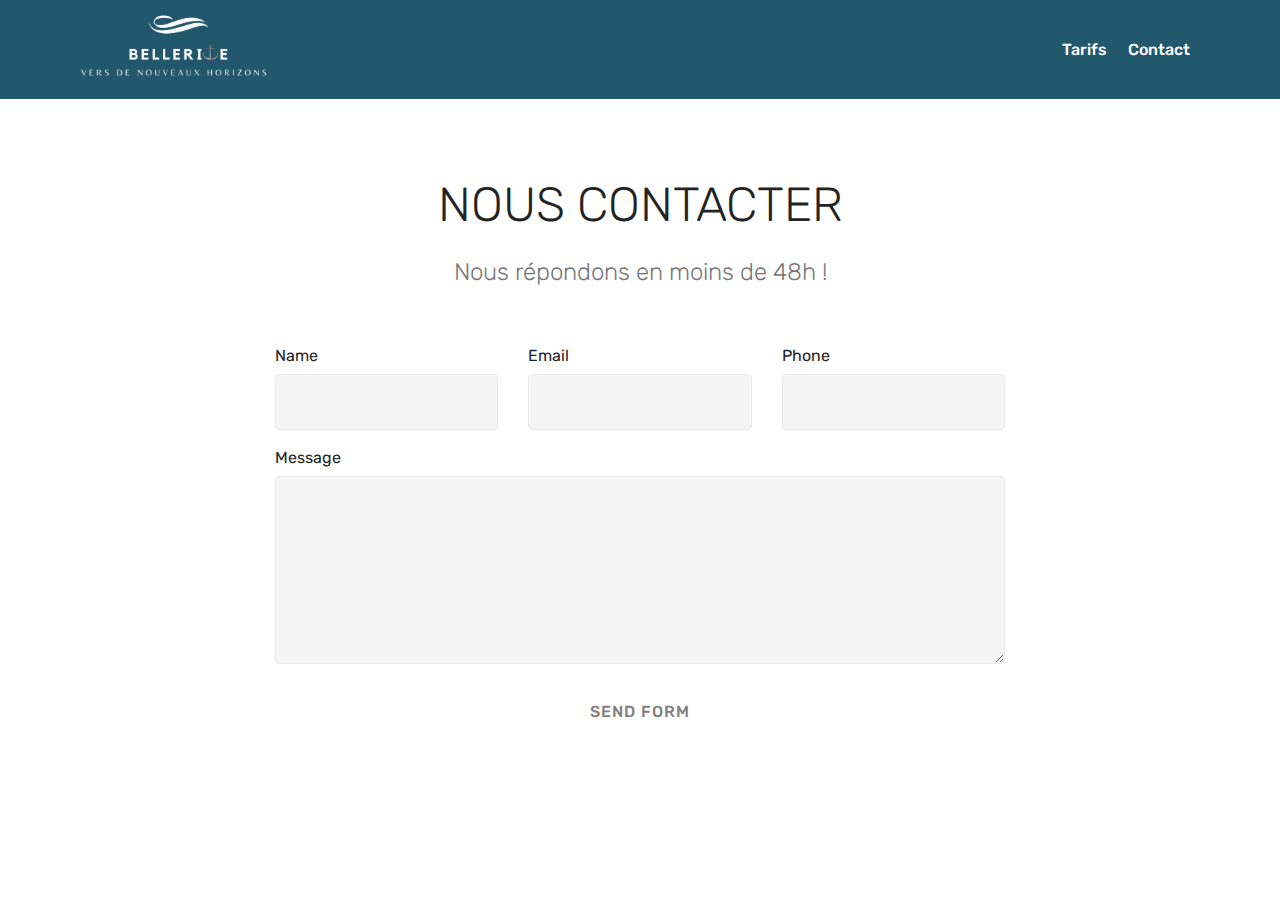
==== page1.html @ 58b7d64d "maj" ====
<!DOCTYPE html>
<html  >
<head>
  <!-- Site made with Mobirise Website Builder v4.12.3, https://mobirise.com -->
  <meta charset="UTF-8">
  <meta http-equiv="X-UA-Compatible" content="IE=edge">
  <meta name="generator" content="Mobirise v4.12.3, mobirise.com">
  <meta name="viewport" content="width=device-width, initial-scale=1, minimum-scale=1">
  <link rel="shortcut icon" href="assets/images/119688254-312705123162797-5008876131697898285-n-1.png" type="image/x-icon">
  <meta name="description" content="Website Creator Description">
  
  
  <title>Contact</title>
  <link rel="stylesheet" href="assets/web/assets/mobirise-icons/mobirise-icons.css">
  <link rel="stylesheet" href="assets/bootstrap/css/bootstrap.min.css">
  <link rel="stylesheet" href="assets/bootstrap/css/bootstrap-grid.min.css">
  <link rel="stylesheet" href="assets/bootstrap/css/bootstrap-reboot.min.css">
  <link rel="stylesheet" href="assets/tether/tether.min.css">
  <link rel="stylesheet" href="assets/dropdown/css/style.css">
  <link rel="stylesheet" href="assets/theme/css/style.css">
  <link rel="preload" as="style" href="assets/mobirise/css/mbr-additional.css"><link rel="stylesheet" href="assets/mobirise/css/mbr-additional.css" type="text/css">
  
  
  
</head>
<body>
  <section class="menu cid-saKsoUv5Rc" once="menu" id="menu2-d">

    

    <nav class="navbar navbar-expand beta-menu navbar-dropdown align-items-center navbar-fixed-top navbar-toggleable-sm">
        <button class="navbar-toggler navbar-toggler-right" type="button" data-toggle="collapse" data-target="#navbarSupportedContent" aria-controls="navbarSupportedContent" aria-expanded="false" aria-label="Toggle navigation">
            <div class="hamburger">
                <span></span>
                <span></span>
                <span></span>
                <span></span>
            </div>
        </button>
        <div class="menu-logo">
            <div class="navbar-brand">
                <span class="navbar-logo">
                    
                        <img src="assets/images/119476250-361736534847524-4110761935681033662-n-1.jpeg" alt="Mobirise" title="" style="height: 5.2rem;">
                    
                </span>
                
            </div>
        </div>
        <div class="collapse navbar-collapse" id="navbarSupportedContent">
            <ul class="navbar-nav nav-dropdown nav-right" data-app-modern-menu="true"><li class="nav-item">
                    <a class="nav-link link text-white display-4" href="page2.html">
                        Tarifs</a>
                </li>
                <li class="nav-item">
                    <a class="nav-link link text-white display-4" href="page1.html">
                        Contact</a>
                </li></ul>
            
        </div>
    </nav>
</section>

<section class="engine"><a href="https://mobirise.info/a">online website builder</a></section><section once="footers" class="cid-saKtkAYFsS" id="footer6-e">

    

    

    <div class="container">
        <div class="media-container-row align-center mbr-white">
            <div class="col-12">
                <p class="mbr-text mb-0 mbr-fonts-style display-7">
                    © BELLERIVE 2020 - Tous droits réservés</p>
            </div>
        </div>
    </div>
</section>

<section class="mbr-section form1 cid-saLd9cLcGW" id="form1-g">

    

    
    <div class="container">
        <div class="row justify-content-center">
            <div class="title col-12 col-lg-8">
                <h2 class="mbr-section-title align-center pb-3 mbr-fonts-style display-2">
                    NOUS CONTACTER</h2>
                <h3 class="mbr-section-subtitle align-center mbr-light pb-3 mbr-fonts-style display-5">
                    Nous répondons en moins de 48h !</h3>
            </div>
        </div>
    </div>
    <div class="container">
        <div class="row justify-content-center">
            <div class="media-container-column col-lg-8" data-form-type="formoid">
                <!---Formbuilder Form--->
                <form action="https://mobirise.com/" method="POST" class="mbr-form form-with-styler" data-form-title="Mobirise Form"><input type="hidden" name="email" data-form-email="true" value="GTeQIZMA0cCTI6bxEu+cypzeQEmO4mVxAz+twDHykzb/63Z7n6R/lGolYhpV1SAK6yBxxpNjFTdR3Kt7WwxG8lwqjgSG635TkwWNM4wZ+9lfQ8tYLsEBe/oiQ/cCYFFO">
                    <div class="row">
                        <div hidden="hidden" data-form-alert="" class="alert alert-success col-12">Thanks for filling out the form!</div>
                        <div hidden="hidden" data-form-alert-danger="" class="alert alert-danger col-12">
                        </div>
                    </div>
                    <div class="dragArea row">
                        <div class="col-md-4  form-group" data-for="name">
                            <label for="name-form1-g" class="form-control-label mbr-fonts-style display-7">Name</label>
                            <input type="text" name="name" data-form-field="Name" required="required" class="form-control display-7" id="name-form1-g">
                        </div>
                        <div class="col-md-4  form-group" data-for="email">
                            <label for="email-form1-g" class="form-control-label mbr-fonts-style display-7">Email</label>
                            <input type="email" name="email" data-form-field="Email" required="required" class="form-control display-7" id="email-form1-g">
                        </div>
                        <div data-for="phone" class="col-md-4  form-group">
                            <label for="phone-form1-g" class="form-control-label mbr-fonts-style display-7">Phone</label>
                            <input type="tel" name="phone" data-form-field="Phone" class="form-control display-7" id="phone-form1-g">
                        </div>
                        <div data-for="message" class="col-md-12 form-group">
                            <label for="message-form1-g" class="form-control-label mbr-fonts-style display-7">Message</label>
                            <textarea name="message" data-form-field="Message" class="form-control display-7" id="message-form1-g"></textarea>
                        </div>
                        <div class="col-md-12 input-group-btn align-center">
                            <button type="submit" class="btn btn-primary btn-form display-4">SEND FORM</button>
                        </div>
                    </div>
                </form><!---Formbuilder Form--->
            </div>
        </div>
    </div>
</section>


  <script src="assets/web/assets/jquery/jquery.min.js"></script>
  <script src="assets/popper/popper.min.js"></script>
  <script src="assets/bootstrap/js/bootstrap.min.js"></script>
  <script src="assets/tether/tether.min.js"></script>
  <script src="assets/smoothscroll/smooth-scroll.js"></script>
  <script src="assets/dropdown/js/nav-dropdown.js"></script>
  <script src="assets/dropdown/js/navbar-dropdown.js"></script>
  <script src="assets/touchswipe/jquery.touch-swipe.min.js"></script>
  <script src="assets/theme/js/script.js"></script>
  <script src="assets/formoid/formoid.min.js"></script>
  
  
</body>
</html>
---- assets/web/assets/mobirise-icons/mobirise-icons.css ----
@font-face {
  font-family: 'MobiriseIcons';
  src:  url('mobirise-icons.eot?spat4u');
  src:  url('mobirise-icons.eot?spat4u#iefix') format('embedded-opentype'),
    url('mobirise-icons.ttf?spat4u') format('truetype'),
    url('mobirise-icons.woff?spat4u') format('woff'),
    url('mobirise-icons.svg?spat4u#MobiriseIcons') format('svg');
  font-weight: normal;
  font-style: normal;
  font-display: swap;
}

[class^="mbri-"], [class*=" mbri-"] {
  /* use !important to prevent issues with browser extensions that change fonts */
  font-family: MobiriseIcons !important;
  speak: none;
  font-style: normal;
  font-weight: normal;
  font-variant: normal;
  text-transform: none;
  line-height: 1;

  /* Better Font Rendering =========== */
  -webkit-font-smoothing: antialiased;
  -moz-osx-font-smoothing: grayscale;
}

.mbri-add-submenu:before {
  content: "\e900";
}
.mbri-alert:before {
  content: "\e901";
}
.mbri-align-center:before {
  content: "\e902";
}
.mbri-align-justify:before {
  content: "\e903";
}
.mbri-align-left:before {
  content: "\e904";
}
.mbri-align-right:before {
  content: "\e905";
}
.mbri-android:before {
  content: "\e906";
}
.mbri-apple:before {
  content: "\e907";
}
.mbri-arrow-down:before {
  content: "\e908";
}
.mbri-arrow-next:before {
  content: "\e909";
}
.mbri-arrow-prev:before {
  content: "\e90a";
}
.mbri-arrow-up:before {
  content: "\e90b";
}
.mbri-bold:before {
  content: "\e90c";
}
.mbri-bookmark:before {
  content: "\e90d";
}
.mbri-bootstrap:before {
  content: "\e90e";
}
.mbri-briefcase:before {
  content: "\e90f";
}
.mbri-browse:before {
  content: "\e910";
}
.mbri-bulleted-list:before {
  content: "\e911";
}
.mbri-calendar:before {
  content: "\e912";
}
.mbri-camera:before {
  content: "\e913";
}
.mbri-cart-add:before {
  content: "\e914";
}
.mbri-cart-full:before {
  content: "\e915";
}
.mbri-cash:before {
  content: "\e916";
}
.mbri-change-style:before {
  content: "\e917";
}
.mbri-chat:before {
  content: "\e918";
}
.mbri-clock:before {
  content: "\e919";
}
.mbri-close:before {
  content: "\e91a";
}
.mbri-cloud:before {
  content: "\e91b";
}
.mbri-code:before {
  content: "\e91c";
}
.mbri-contact-form:before {
  content: "\e91d";
}
.mbri-credit-card:before {
  content: "\e91e";
}
.mbri-cursor-click:before {
  content: "\e91f";
}
.mbri-cust-feedback:before {
  content: "\e920";
}
.mbri-database:before {
  content: "\e921";
}
.mbri-delivery:before {
  content: "\e922";
}
.mbri-desktop:before {
  content: "\e923";
}
.mbri-devices:before {
  content: "\e924";
}
.mbri-down:before {
  content: "\e925";
}
.mbri-download:before {
  content: "\e989";
}
.mbri-drag-n-drop:before {
  content: "\e927";
}
.mbri-drag-n-drop2:before {
  content: "\e928";
}
.mbri-edit:before {
  content: "\e929";
}
.mbri-edit2:before {
  content: "\e92a";
}
.mbri-error:before {
  content: "\e92b";
}
.mbri-extension:before {
  content: "\e92c";
}
.mbri-features:before {
  content: "\e92d";
}
.mbri-file:before {
  content: "\e92e";
}
.mbri-flag:before {
  content: "\e92f";
}
.mbri-folder:before {
  content: "\e930";
}
.mbri-gift:before {
  content: "\e931";
}
.mbri-github:before {
  content: "\e932";
}
.mbri-globe:before {
  content: "\e933";
}
.mbri-globe-2:before {
  content: "\e934";
}
.mbri-growing-chart:before {
  content: "\e935";
}
.mbri-hearth:before {
  content: "\e936";
}
.mbri-help:before {
  content: "\e937";
}
.mbri-home:before {
  content: "\e938";
}
.mbri-hot-cup:before {
  content: "\e939";
}
.mbri-idea:before {
  content: "\e93a";
}
.mbri-image-gallery:before {
  content: "\e93b";
}
.mbri-image-slider:before {
  content: "\e93c";
}
.mbri-info:before {
  content: "\e93d";
}
.mbri-italic:before {
  content: "\e93e";
}
.mbri-key:before {
  content: "\e93f";
}
.mbri-laptop:before {
  content: "\e940";
}
.mbri-layers:before {
  content: "\e941";
}
.mbri-left-right:before {
  content: "\e942";
}
.mbri-left:before {
  content: "\e943";
}
.mbri-letter:before {
  content: "\e944";
}
.mbri-like:before {
  content: "\e945";
}
.mbri-link:before {
  content: "\e946";
}
.mbri-lock:before {
  content: "\e947";
}
.mbri-login:before {
  content: "\e948";
}
.mbri-logout:before {
  content: "\e949";
}
.mbri-magic-stick:before {
  content: "\e94a";
}
.mbri-map-pin:before {
  content: "\e94b";
}
.mbri-menu:before {
  content: "\e94c";
}
.mbri-mobile:before {
  content: "\e94d";
}
.mbri-mobile2:before {
  content: "\e94e";
}
.mbri-mobirise:before {
  content: "\e94f";
}
.mbri-more-horizontal:before {
  content: "\e950";
}
.mbri-more-vertical:before {
  content: "\e951";
}
.mbri-music:before {
  content: "\e952";
}
.mbri-new-file:before {
  content: "\e953";
}
.mbri-numbered-list:before {
  content: "\e954";
}
.mbri-opened-folder:before {
  content: "\e955";
}
.mbri-pages:before {
  content: "\e956";
}
.mbri-paper-plane:before {
  content: "\e957";
}
.mbri-paperclip:before {
  content: "\e958";
}
.mbri-photo:before {
  content: "\e959";
}
.mbri-photos:before {
  content: "\e95a";
}
.mbri-pin:before {
  content: "\e95b";
}
.mbri-play:before {
  content: "\e95c";
}
.mbri-plus:before {
  content: "\e95d";
}
.mbri-preview:before {
  content: "\e95e";
}
.mbri-print:before {
  content: "\e95f";
}
.mbri-protect:before {
  content: "\e960";
}
.mbri-question:before {
  content: "\e961";
}
.mbri-quote-left:before {
  content: "\e962";
}
.mbri-quote-right:before {
  content: "\e963";
}
.mbri-refresh:before {
  content: "\e964";
}
.mbri-responsive:before {
  content: "\e965";
}
.mbri-right:before {
  content: "\e966";
}
.mbri-rocket:before {
  content: "\e967";
}
.mbri-sad-face:before {
  content: "\e968";
}
.mbri-sale:before {
  content: "\e969";
}
.mbri-save:before {
  content: "\e96a";
}
.mbri-search:before {
  content: "\e96b";
}
.mbri-setting:before {
  content: "\e96c";
}
.mbri-setting2:before {
  content: "\e96d";
}
.mbri-setting3:before {
  content: "\e96e";
}
.mbri-share:before {
  content: "\e96f";
}
.mbri-shopping-bag:before {
  content: "\e970";
}
.mbri-shopping-basket:before {
  content: "\e971";
}
.mbri-shopping-cart:before {
  content: "\e972";
}
.mbri-sites:before {
  content: "\e973";
}
.mbri-smile-face:before {
  content: "\e974";
}
.mbri-speed:before {
  content: "\e975";
}
.mbri-star:before {
  content: "\e976";
}
.mbri-success:before {
  content: "\e977";
}
.mbri-sun:before {
  content: "\e978";
}
.mbri-sun2:before {
  content: "\e979";
}
.mbri-tablet:before {
  content: "\e97a";
}
.mbri-tablet-vertical:before {
  content: "\e97b";
}
.mbri-target:before {
  content: "\e97c";
}
.mbri-timer:before {
  content: "\e97d";
}
.mbri-to-ftp:before {
  content: "\e97e";
}
.mbri-to-local-drive:before {
  content: "\e97f";
}
.mbri-touch-swipe:before {
  content: "\e980";
}
.mbri-touch:before {
  content: "\e981";
}
.mbri-trash:before {
  content: "\e982";
}
.mbri-underline:before {
  content: "\e983";
}
.mbri-unlink:before {
  content: "\e984";
}
.mbri-unlock:before {
  content: "\e985";
}
.mbri-up-down:before {
  content: "\e986";
}
.mbri-up:before {
  content: "\e987";
}
.mbri-update:before {
  content: "\e988";
}
.mbri-upload:before {
 content: "\e926"; 
}
.mbri-user:before {
  content: "\e98a";
}
.mbri-user2:before {
  content: "\e98b";
}
.mbri-users:before {
  content: "\e98c";
}
.mbri-video:before {
  content: "\e98d";
}
.mbri-video-play:before {
  content: "\e98e";
}
.mbri-watch:before {
  content: "\e98f";
}
.mbri-website-theme:before {
  content: "\e990";
}
.mbri-wifi:before {
  content: "\e991";
}
.mbri-windows:before {
  content: "\e992";
}
.mbri-zoom-out:before {
  content: "\e993";
}
.mbri-redo:before {
  content: "\e994";
}
.mbri-undo:before {
  content: "\e995";
}
---- assets/dropdown/css/style.css ----
.navbar-dropdown {
  left: 0;
  padding: 0;
  position: absolute;
  right: 0;
  top: 0;
  transition: all 0.45s ease;
  z-index: 1030;
  background: #282828; }
  .navbar-dropdown .navbar-logo {
    margin-right: 0.8rem;
    transition: margin 0.3s ease-in-out;
    vertical-align: middle; }
    .navbar-dropdown .navbar-logo img {
      height: 3.125rem;
      transition: all 0.3s ease-in-out; }
    .navbar-dropdown .navbar-logo.mbr-iconfont {
      font-size: 3.125rem;
      line-height: 3.125rem; }
  .navbar-dropdown .navbar-caption {
    font-weight: 700;
    white-space: normal;
    vertical-align: -4px;
    line-height: 3.125rem !important; }
    .navbar-dropdown .navbar-caption, .navbar-dropdown .navbar-caption:hover {
      color: inherit;
      text-decoration: none; }
  .navbar-dropdown .mbr-iconfont + .navbar-caption {
    vertical-align: -1px; }
  .navbar-dropdown.navbar-fixed-top {
    position: fixed; }
  .navbar-dropdown .navbar-brand span {
    vertical-align: -4px; }
  .navbar-dropdown.bg-color.transparent {
    background: none; }
  .navbar-dropdown.navbar-short .navbar-brand {
    padding: 0.625rem 0; }
    .navbar-dropdown.navbar-short .navbar-brand span {
      vertical-align: -1px; }
  .navbar-dropdown.navbar-short .navbar-caption {
    line-height: 2.375rem !important;
    vertical-align: -2px; }
  .navbar-dropdown.navbar-short .navbar-logo {
    margin-right: 0.5rem; }
    .navbar-dropdown.navbar-short .navbar-logo img {
      height: 2.375rem; }
    .navbar-dropdown.navbar-short .navbar-logo.mbr-iconfont {
      font-size: 2.375rem;
      line-height: 2.375rem; }
  .navbar-dropdown.navbar-short .mbr-table-cell {
    height: 3.625rem; }
  .navbar-dropdown .navbar-close {
    left: 0.6875rem;
    position: fixed;
    top: 0.75rem;
    z-index: 1000; }
  .navbar-dropdown .hamburger-icon {
    content: "";
    display: inline-block;
    vertical-align: middle;
    width: 16px;
    -webkit-box-shadow: 0 -6px 0 1px #282828,0 0 0 1px #282828,0 6px 0 1px #282828;
    -moz-box-shadow: 0 -6px 0 1px #282828,0 0 0 1px #282828,0 6px 0 1px #282828;
    box-shadow: 0 -6px 0 1px #282828,0 0 0 1px #282828,0 6px 0 1px #282828; }

.dropdown-menu .dropdown-toggle[data-toggle="dropdown-submenu"]::after {
  border-bottom: 0.35em solid transparent;
  border-left: 0.35em solid;
  border-right: 0;
  border-top: 0.35em solid transparent;
  margin-left: 0.3rem; }

.dropdown-menu .dropdown-item:focus {
  outline: 0; }

.nav-dropdown {
  font-size: 0.75rem;
  font-weight: 500;
  height: auto !important; }
  .nav-dropdown .nav-btn {
    padding-left: 1rem; }
  .nav-dropdown .link {
    margin: .667em 1.667em;
    font-weight: 500;
    padding: 0;
    transition: color .2s ease-in-out; }
    .nav-dropdown .link.dropdown-toggle {
      margin-right: 2.583em; }
      .nav-dropdown .link.dropdown-toggle::after {
        margin-left: .25rem;
        border-top: 0.35em solid;
        border-right: 0.35em solid transparent;
        border-left: 0.35em solid transparent;
        border-bottom: 0; }
      .nav-dropdown .link.dropdown-toggle[aria-expanded="true"] {
        margin: 0;
        padding: 0.667em 3.263em  0.667em 1.667em; }
  .nav-dropdown .link::after,
  .nav-dropdown .dropdown-item::after {
    color: inherit; }
  .nav-dropdown .btn {
    font-size: 0.75rem;
    font-weight: 700;
    letter-spacing: 0;
    margin-bottom: 0;
    padding-left: 1.25rem;
    padding-right: 1.25rem; }
  .nav-dropdown .dropdown-menu {
    border-radius: 0;
    border: 0;
    left: 0;
    margin: 0;
    padding-bottom: 1.25rem;
    padding-top: 1.25rem;
    position: relative; }
  .nav-dropdown .dropdown-submenu {
    margin-left: 0.125rem;
    top: 0; }
  .nav-dropdown .dropdown-item {
    font-weight: 500;
    line-height: 2;
    padding: 0.3846em 4.615em 0.3846em 1.5385em;
    position: relative;
    transition: color .2s ease-in-out, background-color .2s ease-in-out; }
    .nav-dropdown .dropdown-item::after {
      margin-top: -0.3077em;
      position: absolute;
      right: 1.1538em;
      top: 50%; }
    .nav-dropdown .dropdown-item:focus, .nav-dropdown .dropdown-item:hover {
      background: none; }

@media (max-width: 767px) {
  .nav-dropdown.navbar-toggleable-sm {
    bottom: 0;
    display: none;
    left: 0;
    overflow-x: hidden;
    position: fixed;
    top: 0;
    transform: translateX(-100%);
    -ms-transform: translateX(-100%);
    -webkit-transform: translateX(-100%);
    width: 18.75rem;
    z-index: 999; } }
.nav-dropdown.navbar-toggleable-xl {
  bottom: 0;
  display: none;
  left: 0;
  overflow-x: hidden;
  position: fixed;
  top: 0;
  transform: translateX(-100%);
  -ms-transform: translateX(-100%);
  -webkit-transform: translateX(-100%);
  width: 18.75rem;
  z-index: 999; }

.nav-dropdown-sm {
  display: block !important;
  overflow-x: hidden;
  overflow: auto;
  padding-top: 3.875rem; }
  .nav-dropdown-sm::after {
    content: "";
    display: block;
    height: 3rem;
    width: 100%; }
  .nav-dropdown-sm.collapse.in ~ .navbar-close {
    display: block !important; }
  .nav-dropdown-sm.collapsing, .nav-dropdown-sm.collapse.in {
    transform: translateX(0);
    -ms-transform: translateX(0);
    -webkit-transform: translateX(0);
    transition: all 0.25s ease-out;
    -webkit-transition: all 0.25s ease-out;
    background: #282828; }
  .nav-dropdown-sm.collapsing[aria-expanded="false"] {
    transform: translateX(-100%);
    -ms-transform: translateX(-100%);
    -webkit-transform: translateX(-100%); }
  .nav-dropdown-sm .nav-item {
    display: block;
    margin-left: 0 !important;
    padding-left: 0; }
  .nav-dropdown-sm .link,
  .nav-dropdown-sm .dropdown-item {
    border-top: 1px dotted rgba(255, 255, 255, 0.1);
    font-size: 0.8125rem;
    line-height: 1.6;
    margin: 0 !important;
    padding: 0.875rem 2.4rem 0.875rem 1.5625rem !important;
    position: relative;
    white-space: normal; }
    .nav-dropdown-sm .link:focus, .nav-dropdown-sm .link:hover,
    .nav-dropdown-sm .dropdown-item:focus,
    .nav-dropdown-sm .dropdown-item:hover {
      background: rgba(0, 0, 0, 0.2) !important;
      color: #c0a375; }
  .nav-dropdown-sm .nav-btn {
    position: relative;
    padding: 1.5625rem 1.5625rem 0 1.5625rem; }
    .nav-dropdown-sm .nav-btn::before {
      border-top: 1px dotted rgba(255, 255, 255, 0.1);
      content: "";
      left: 0;
      position: absolute;
      top: 0;
      width: 100%; }
    .nav-dropdown-sm .nav-btn + .nav-btn {
      padding-top: 0.625rem; }
      .nav-dropdown-sm .nav-btn + .nav-btn::before {
        display: none; }
  .nav-dropdown-sm .btn {
    padding: 0.625rem 0; }
  .nav-dropdown-sm .dropdown-toggle[data-toggle="dropdown-submenu"]::after {
    margin-left: .25rem;
    border-top: 0.35em solid;
    border-right: 0.35em solid transparent;
    border-left: 0.35em solid transparent;
    border-bottom: 0; }
  .nav-dropdown-sm .dropdown-toggle[data-toggle="dropdown-submenu"][aria-expanded="true"]::after {
    border-top: 0;
    border-right: 0.35em solid transparent;
    border-left: 0.35em solid transparent;
    border-bottom: 0.35em solid; }
  .nav-dropdown-sm .dropdown-menu {
    margin: 0;
    padding: 0;
    position: relative;
    top: 0;
    left: 0;
    width: 100%;
    border: 0;
    float: none;
    border-radius: 0;
    background: none; }
  .nav-dropdown-sm .dropdown-submenu {
    left: 100%;
    margin-left: 0.125rem;
    margin-top: -1.25rem;
    top: 0; }

.navbar-toggleable-sm .nav-dropdown .dropdown-menu {
  position: absolute; }

.navbar-toggleable-sm .nav-dropdown .dropdown-submenu {
  left: 100%;
  margin-left: 0.125rem;
  margin-top: -1.25rem;
  top: 0; }

.navbar-toggleable-sm.opened .nav-dropdown .dropdown-menu {
  position: relative; }

.navbar-toggleable-sm.opened .nav-dropdown .dropdown-submenu {
  left: 0;
  margin-left: 00rem;
  margin-top: 0rem;
  top: 0; }

.is-builder .nav-dropdown.collapsing {
  transition: none !important; }

/*# sourceMappingURL=style.css.map */
---- assets/theme/css/style.css ----
@charset "UTF-8";
/*!
 * Mobirise v4 theme (https://mobirise.com/)
 * Copyright 2017 Mobirise
 */
section {
  background-color: #eeeeee;
}

body {
  font-style: normal;
  line-height: 1.5;
}

section,
.container,
.container-fluid {
  position: relative;
  word-wrap: break-word;
}

a.mbr-iconfont:hover {
  text-decoration: none;
}

.article .lead p,
.article .lead ul,
.article .lead ol,
.article .lead pre,
.article .lead blockquote {
  margin-bottom: 0;
}

ul,
ol,
pre,
blockquote {
  margin-bottom: 2.3125rem;
}

pre {
  background: #f4f4f4;
  padding: 10px 24px;
  white-space: pre-wrap;
}

.inactive {
  -webkit-user-select: none;
  -moz-user-select: none;
  -ms-user-select: none;
  user-select: none;
  pointer-events: none;
  -webkit-user-drag: none;
  user-drag: none;
}

.mbr-section__comments .row {
  justify-content: center;
  -webkit-justify-content: center;
}

a {
  font-style: normal;
  font-weight: 400;
  cursor: pointer;
}
a, a:hover {
  text-decoration: none;
}

figure {
  margin-bottom: 0;
}

body {
  color: #232323;
}

h1,
h2,
h3,
h4,
h5,
h6,
.h1,
.h2,
.h3,
.h4,
.h5,
.h6,
.display-1,
.display-2,
.display-3,
.display-4 {
  line-height: 1;
  word-break: break-word;
  word-wrap: break-word;
}

.mbr-section-title {
  font-style: normal;
  line-height: 1.2;
}

.mbr-section-subtitle {
  line-height: 1.3;
}

.mbr-text {
  font-style: normal;
  line-height: 1.6;
}

b,
strong {
  font-weight: bold;
}

blockquote {
  padding: 10px 0 10px 20px;
  position: relative;
  border-left: 2px solid;
  border-color: #ff3366;
}

input:-webkit-autofill, input:-webkit-autofill:hover, input:-webkit-autofill:focus, input:-webkit-autofill:active {
  transition-delay: 9999s;
  transition-property: background-color, color;
}

textarea[type=hidden] {
  display: none;
}

body {
  position: relative;
}

section {
  background-position: 50% 50%;
  background-repeat: no-repeat;
  background-size: cover;
}
section .mbr-background-video,
section .mbr-background-video-preview {
  position: absolute;
  bottom: 0;
  left: 0;
  right: 0;
  top: 0;
}

.hidden {
  visibility: hidden;
}

.mbr-z-index20 {
  z-index: 20;
}

/*! Base colors */
.mbr-white {
  color: #ffffff;
}

.mbr-black {
  color: #000000;
}

.mbr-bg-white {
  background-color: #ffffff;
}

.mbr-bg-black {
  background-color: #000000;
}

/*! Text-aligns */
.align-left {
  text-align: left;
}

.align-center {
  text-align: center;
}

.align-right {
  text-align: right;
}

@media (max-width: 767px) {
  .align-left,
.align-center,
.align-right,
.mbr-section-btn,
.mbr-section-title {
    text-align: center;
  }
}
/*! Font-weight  */
.mbr-light {
  font-weight: 300;
}

.mbr-regular {
  font-weight: 400;
}

.mbr-semibold {
  font-weight: 500;
}

.mbr-bold {
  font-weight: 700;
}

/*! Media  */
.media-size-item {
  -webkit-flex: 1 1 auto;
  -moz-flex: 1 1 auto;
  -ms-flex: 1 1 auto;
  -o-flex: 1 1 auto;
  flex: 1 1 auto;
}

.media-content {
  -webkit-flex-basis: 100%;
  flex-basis: 100%;
}

.media-container-row {
  display: -ms-flexbox;
  display: -webkit-flex;
  display: flex;
  -webkit-flex-direction: row;
  -ms-flex-direction: row;
  flex-direction: row;
  -webkit-flex-wrap: wrap;
  -ms-flex-wrap: wrap;
  flex-wrap: wrap;
  -webkit-justify-content: center;
  -ms-flex-pack: center;
  justify-content: center;
  -webkit-align-content: center;
  -ms-flex-line-pack: center;
  align-content: center;
  -webkit-align-items: start;
  -ms-flex-align: start;
  align-items: start;
}
.media-container-row .media-size-item {
  width: 400px;
}

.media-container-column {
  display: -ms-flexbox;
  display: -webkit-flex;
  display: flex;
  -webkit-flex-direction: column;
  -ms-flex-direction: column;
  flex-direction: column;
  -webkit-flex-wrap: wrap;
  -ms-flex-wrap: wrap;
  flex-wrap: wrap;
  -webkit-justify-content: center;
  -ms-flex-pack: center;
  justify-content: center;
  -webkit-align-content: center;
  -ms-flex-line-pack: center;
  align-content: center;
  -webkit-align-items: stretch;
  -ms-flex-align: stretch;
  align-items: stretch;
}
.media-container-column > * {
  width: 100%;
}

@media (min-width: 992px) {
  .media-container-row {
    -webkit-flex-wrap: nowrap;
    -ms-flex-wrap: nowrap;
    flex-wrap: nowrap;
  }
}
figure {
  overflow: hidden;
}

figure[mbr-media-size] {
  transition: width 0.1s;
}

.mbr-figure img,
.mbr-figure iframe {
  display: block;
  width: 100%;
}

.card {
  background-color: transparent;
  border: none;
}

.card-box {
  width: 100%;
}

.card-img {
  text-align: center;
  flex-shrink: 0;
  -webkit-flex-shrink: 0;
}

.media {
  max-width: 100%;
  margin: 0 auto;
}

.mbr-figure {
  -ms-flex-item-align: center;
  -ms-grid-row-align: center;
  -webkit-align-self: center;
  align-self: center;
}

.media-container > div {
  max-width: 100%;
}

.mbr-figure img,
.card-img img {
  width: 100%;
}

@media (max-width: 991px) {
  .media-size-item {
    width: auto !important;
  }

  .media {
    width: auto;
  }

  .mbr-figure {
    width: 100% !important;
  }
}
/*! Buttons */
.btn {
  font-weight: 500;
  border-width: 2px;
  font-style: normal;
  letter-spacing: 1px;
  margin: 0.4rem 0.8rem;
  white-space: normal;
  -webkit-transition: all 0.3s ease-in-out;
  -moz-transition: all 0.3s ease-in-out;
  transition: all 0.3s ease-in-out;
  display: inline-flex;
  align-items: center;
  justify-content: center;
  word-break: break-word;
  -webkit-align-items: center;
  -webkit-justify-content: center;
  display: -webkit-inline-flex;
}

.btn-sm {
  font-weight: 500;
  letter-spacing: 1px;
  -webkit-transition: all 0.3s ease-in-out;
  -moz-transition: all 0.3s ease-in-out;
  transition: all 0.3s ease-in-out;
}

.btn-md {
  font-weight: 500;
  letter-spacing: 1px;
  margin: 0.4rem 0.8rem !important;
  -webkit-transition: all 0.3s ease-in-out;
  -moz-transition: all 0.3s ease-in-out;
  transition: all 0.3s ease-in-out;
}

.btn-lg {
  font-weight: 500;
  letter-spacing: 1px;
  margin: 0.4rem 0.8rem !important;
  -webkit-transition: all 0.3s ease-in-out;
  -moz-transition: all 0.3s ease-in-out;
  transition: all 0.3s ease-in-out;
}

.mbr-section-btn {
  margin-left: -0.25rem;
  margin-right: -0.25rem;
  font-size: 0;
}

nav .mbr-section-btn {
  margin-left: 0rem;
  margin-right: 0rem;
}

.btn-form {
  border-radius: 0;
}
.btn-form:hover {
  cursor: pointer;
}

/*! Btn icon margin */
.btn .mbr-iconfont,
.btn.btn-sm .mbr-iconfont {
  cursor: pointer;
  margin-right: 0.5rem;
}

.btn.btn-md .mbr-iconfont,
.btn.btn-md .mbr-iconfont {
  margin-right: 0.8rem;
}

.mbr-regular {
  font-weight: 400;
}

.mbr-semibold {
  font-weight: 500;
}

.mbr-bold {
  font-weight: 700;
}

[type=submit] {
  -webkit-appearance: none;
}

/*! Full-screen */
.mbr-fullscreen .mbr-overlay {
  min-height: 100vh;
}

.mbr-fullscreen {
  display: flex;
  display: -webkit-flex;
  display: -moz-flex;
  display: -ms-flex;
  display: -o-flex;
  align-items: center;
  -webkit-align-items: center;
  min-height: 100vh;
  padding-top: 3rem;
  padding-bottom: 3rem;
}

/*! Map */
.map {
  height: 25rem;
  position: relative;
}
.map iframe {
  width: 100%;
  height: 100%;
}

.mbr-overlay {
  background-color: #000;
  bottom: 0;
  left: 0;
  opacity: 0.5;
  position: absolute;
  right: 0;
  top: 0;
  z-index: 0;
  pointer-events: none;
}

/* Form */
blockquote {
  font-style: italic;
  padding: 10px 0 10px 20px;
  font-size: 1.09rem;
  position: relative;
  border-width: 3px;
}

.form-control {
  background-color: #f5f5f5;
  box-shadow: none;
  color: #565656;
  line-height: 1.43;
  min-height: 3.5em;
  padding: 1.07em 0.5em;
}
.form-control, .form-control:focus {
  border: 1px solid #e8e8e8;
}
.form-active .form-control:invalid {
  border-color: red;
}

.form-control-label {
  position: relative;
  cursor: pointer;
  margin-bottom: 0.357em;
  padding: 0;
}

.alert {
  color: #ffffff;
  border-radius: 0;
  border: 0;
  font-size: 0.875rem;
  line-height: 1.5;
  margin-bottom: 1.875rem;
  padding: 1.25rem;
  position: relative;
}
.alert.alert-form::after {
  background-color: inherit;
  bottom: -7px;
  content: "";
  display: block;
  height: 14px;
  left: 50%;
  margin-left: -7px;
  position: absolute;
  transform: rotate(45deg);
  width: 14px;
  -webkit-transform: rotate(45deg);
}

.form-asterisk {
  font-family: initial;
  position: absolute;
  top: -2px;
  font-weight: normal;
}

/*! Scroll to top arrow */
#scrollToTop a i:before {
  content: "";
  position: absolute;
  height: 40%;
  top: 25%;
  background: #fff;
  width: 2px;
  left: calc(50% - 1px);
}
#scrollToTop a i:after {
  content: "";
  position: absolute;
  display: block;
  border-top: 2px solid #fff;
  border-right: 2px solid #fff;
  width: 40%;
  height: 40%;
  left: 30%;
  bottom: 30%;
  transform: rotate(135deg);
  -webkit-transform: rotate(135deg);
}

.mbr-arrow-up {
  bottom: 25px;
  right: 90px;
  position: fixed;
  text-align: right;
  z-index: 5000;
  color: #ffffff;
  font-size: 32px;
  transform: rotate(180deg);
  -webkit-transform: rotate(180deg);
}

.mbr-arrow-up a {
  background: rgba(0, 0, 0, 0.2);
  border-radius: 3px;
  color: #fff;
  display: inline-block;
  height: 60px;
  width: 60px;
  outline-style: none !important;
  position: relative;
  text-decoration: none;
  transition: all 0.3s ease-in-out;
  cursor: pointer;
  text-align: center;
}
.mbr-arrow-up a:hover {
  background-color: rgba(0, 0, 0, 0.4);
}
.mbr-arrow-up a i {
  line-height: 60px;
}

.mbr-arrow-up-icon {
  display: block;
  color: #fff;
}

.mbr-arrow-up-icon::before {
  content: "›";
  display: inline-block;
  font-family: serif;
  font-size: 32px;
  line-height: 1;
  font-style: normal;
  position: relative;
  top: 6px;
  left: -4px;
  -webkit-transform: rotate(-90deg);
  transform: rotate(-90deg);
}

/*! Arrow Down */
.mbr-arrow {
  position: absolute;
  bottom: 45px;
  left: 50%;
  width: 60px;
  height: 60px;
  cursor: pointer;
  background-color: rgba(80, 80, 80, 0.5);
  border-radius: 50%;
  -webkit-transform: translateX(-50%);
  transform: translateX(-50%);
}
.mbr-arrow > a {
  display: inline-block;
  text-decoration: none;
  outline-style: none;
  -webkit-animation: arrowdown 1.7s ease-in-out infinite;
  animation: arrowdown 1.7s ease-in-out infinite;
}
.mbr-arrow > a > i {
  position: absolute;
  top: -2px;
  left: 15px;
  font-size: 2rem;
}

@keyframes arrowdown {
  0% {
    transform: translateY(0px);
    -webkit-transform: translateY(0px);
  }
  50% {
    transform: translateY(-5px);
    -webkit-transform: translateY(-5px);
  }
  100% {
    transform: translateY(0px);
    -webkit-transform: translateY(0px);
  }
}
@-webkit-keyframes arrowdown {
  0% {
    transform: translateY(0px);
    -webkit-transform: translateY(0px);
  }
  50% {
    transform: translateY(-5px);
    -webkit-transform: translateY(-5px);
  }
  100% {
    transform: translateY(0px);
    -webkit-transform: translateY(0px);
  }
}
@media (max-width: 500px) {
  .mbr-arrow-up {
    left: 50%;
    right: auto;
    transform: translateX(-50%) rotate(180deg);
    -webkit-transform: translateX(-50%) rotate(180deg);
  }
}
/*Gradients animation*/
@keyframes gradient-animation {
  from {
    background-position: 0% 100%;
    animation-timing-function: ease-in-out;
  }
  to {
    background-position: 100% 0%;
    animation-timing-function: ease-in-out;
  }
}
@-webkit-keyframes gradient-animation {
  from {
    background-position: 0% 100%;
    animation-timing-function: ease-in-out;
  }
  to {
    background-position: 100% 0%;
    animation-timing-function: ease-in-out;
  }
}
.bg-gradient {
  background-size: 200% 200%;
  animation: gradient-animation 5s infinite alternate;
  -webkit-animation: gradient-animation 5s infinite alternate;
}

.menu .navbar-brand {
  display: -webkit-flex;
}
.menu .navbar-brand span {
  display: flex;
  display: -webkit-flex;
}
.menu .navbar-brand .navbar-caption-wrap {
  display: -webkit-flex;
}
.menu .navbar-brand .navbar-logo img {
  display: -webkit-flex;
}
@media (min-width: 768px) and (max-width: 1023px) {
  .menu .navbar-toggleable-sm .navbar-nav {
    display: -webkit-box;
    display: -webkit-flex;
    display: -ms-flexbox;
  }
}
@media (max-width: 1023px) {
  .menu .navbar-collapse {
    max-height: 93.5vh;
  }
  .menu .navbar-collapse.show {
    overflow: auto;
  }
}
@media (min-width: 1024px) {
  .menu .navbar-nav.nav-dropdown {
    display: -webkit-flex;
  }
  .menu .navbar-toggleable-sm .navbar-collapse {
    display: -webkit-flex !important;
  }
  .menu .collapsed .navbar-collapse {
    max-height: 93.5vh;
  }
  .menu .collapsed .navbar-collapse.show {
    overflow: auto;
  }
}
@media (max-width: 767px) {
  .menu .navbar-collapse {
    max-height: 80vh;
  }
}

/* Others*/
.note-check a[data-value=Rubik] {
  font-style: normal;
}

.mbr-arrow a {
  color: #ffffff;
}

@media (max-width: 767px) {
  .mbr-arrow {
    display: none;
  }
}
.navbar {
  display: -webkit-flex;
  -webkit-flex-wrap: wrap;
  -webkit-align-items: center;
  -webkit-justify-content: space-between;
}

.navbar-collapse {
  -webkit-flex-basis: 100%;
  -webkit-flex-grow: 1;
  -webkit-align-items: center;
}

.nav-dropdown .link {
  padding: 0.667em 1.667em !important;
  margin: 0 !important;
}

.nav {
  display: -webkit-flex;
  -webkit-flex-wrap: wrap;
}

.row {
  display: -webkit-flex;
  -webkit-flex-wrap: wrap;
}

.justify-content-center {
  -webkit-justify-content: center;
}

.form-inline {
  display: -webkit-flex;
  -webkit-flex-flow: row wrap;
  -webkit-align-items: center;
}

.card-wrapper {
  -webkit-flex: 1;
}

.carousel-control {
  z-index: 10;
  display: -webkit-flex;
  -webkit-align-items: center;
  -webkit-justify-content: center;
}

.carousel-controls {
  display: -webkit-flex;
}

.media {
  display: -webkit-flex;
}

.form-group:focus {
  outline: none;
}

.jq-selectbox__select {
  padding: 1.07em 0.5em;
  position: absolute;
  top: 0;
  left: 0;
  width: 100%;
}

.jq-selectbox__dropdown {
  position: absolute;
  top: 100%;
  left: 0 !important;
  width: 100% !important;
}

.jq-selectbox__trigger-arrow {
  transform: translateY(-50%);
}

.jq-selectbox li {
  padding: 1.07em 0.5em;
}

input[type=range] {
  padding-left: 0 !important;
  padding-right: 0 !important;
}

.modal-dialog,
.modal-content {
  height: 100%;
}

.modal-dialog .carousel-inner {
  height: calc(100vh - 1.75rem);
}
@media (max-width: 575px) {
  .modal-dialog .carousel-inner {
    height: calc(100vh - 1rem);
  }
}

.carousel-item {
  text-align: center;
}

.carousel-item img {
  margin: auto;
}

.navbar-toggler {
  -webkit-align-self: flex-start;
  -ms-flex-item-align: start;
  align-self: flex-start;
  padding: 0.25rem 0.75rem;
  font-size: 1.25rem;
  line-height: 1;
  background: transparent;
  border: 1px solid transparent;
  -webkit-border-radius: 0.25rem;
  border-radius: 0.25rem;
}

.navbar-toggler:focus,
.navbar-toggler:hover {
  text-decoration: none;
}

.navbar-toggler-icon {
  display: inline-block;
  width: 1.5em;
  height: 1.5em;
  vertical-align: middle;
  content: "";
  background: no-repeat center center;
  -webkit-background-size: 100% 100%;
  -o-background-size: 100% 100%;
  background-size: 100% 100%;
}

.navbar-toggler-left {
  position: absolute;
  left: 1rem;
}

.navbar-toggler-right {
  position: absolute;
  right: 1rem;
}

@media (max-width: 575px) {
  .navbar-toggleable .navbar-nav .dropdown-menu {
    position: static;
    float: none;
  }

  .navbar-toggleable > .container {
    padding-right: 0;
    padding-left: 0;
  }
}
@media (min-width: 576px) {
  .navbar-toggleable {
    -webkit-box-orient: horizontal;
    -webkit-box-direction: normal;
    -webkit-flex-direction: row;
    -ms-flex-direction: row;
    flex-direction: row;
    -webkit-flex-wrap: nowrap;
    -ms-flex-wrap: nowrap;
    flex-wrap: nowrap;
    -webkit-box-align: center;
    -webkit-align-items: center;
    -ms-flex-align: center;
    align-items: center;
  }

  .navbar-toggleable .navbar-nav {
    -webkit-box-orient: horizontal;
    -webkit-box-direction: normal;
    -webkit-flex-direction: row;
    -ms-flex-direction: row;
    flex-direction: row;
  }

  .navbar-toggleable .navbar-nav .nav-link {
    padding-right: 0.5rem;
    padding-left: 0.5rem;
  }

  .navbar-toggleable > .container {
    display: -webkit-box;
    display: -webkit-flex;
    display: -ms-flexbox;
    display: flex;
    -webkit-flex-wrap: nowrap;
    -ms-flex-wrap: nowrap;
    flex-wrap: nowrap;
    -webkit-box-align: center;
    -webkit-align-items: center;
    -ms-flex-align: center;
    align-items: center;
  }

  .navbar-toggleable .navbar-collapse {
    display: -webkit-box !important;
    display: -webkit-flex !important;
    display: -ms-flexbox !important;
    display: flex !important;
    width: 100%;
  }

  .navbar-toggleable .navbar-toggler {
    display: none;
  }
}
@media (max-width: 767px) {
  .navbar-toggleable-sm .navbar-nav .dropdown-menu {
    position: static;
    float: none;
  }

  .navbar-toggleable-sm > .container {
    padding-right: 0;
    padding-left: 0;
  }
}
@media (min-width: 768px) {
  .navbar-toggleable-sm {
    -webkit-box-orient: horizontal;
    -webkit-box-direction: normal;
    -webkit-flex-direction: row;
    -ms-flex-direction: row;
    flex-direction: row;
    -webkit-flex-wrap: nowrap;
    -ms-flex-wrap: nowrap;
    flex-wrap: nowrap;
    -webkit-box-align: center;
    -webkit-align-items: center;
    -ms-flex-align: center;
    align-items: center;
  }

  .navbar-toggleable-sm .navbar-nav {
    -webkit-box-orient: horizontal;
    -webkit-box-direction: normal;
    -webkit-flex-direction: row;
    -ms-flex-direction: row;
    flex-direction: row;
  }

  .navbar-toggleable-sm .navbar-nav .nav-link {
    padding-right: 0.5rem;
    padding-left: 0.5rem;
  }

  .navbar-toggleable-sm > .container {
    display: -webkit-box;
    display: -webkit-flex;
    display: -ms-flexbox;
    display: flex;
    -webkit-flex-wrap: nowrap;
    -ms-flex-wrap: nowrap;
    flex-wrap: nowrap;
    -webkit-box-align: center;
    -webkit-align-items: center;
    -ms-flex-align: center;
    align-items: center;
  }

  .navbar-toggleable-sm .navbar-collapse {
    display: none;
    width: 100%;
  }

  .navbar-toggleable-sm .navbar-toggler {
    display: none;
  }
}
@media (max-width: 1023px) {
  .navbar-toggleable-md .navbar-nav .dropdown-menu {
    position: static;
    float: none;
  }

  .navbar-toggleable-md > .container {
    padding-right: 0;
    padding-left: 0;
  }
}
@media (min-width: 1024px) {
  .navbar-toggleable-md {
    -webkit-box-orient: horizontal;
    -webkit-box-direction: normal;
    -webkit-flex-direction: row;
    -ms-flex-direction: row;
    flex-direction: row;
    -webkit-flex-wrap: nowrap;
    -ms-flex-wrap: nowrap;
    flex-wrap: nowrap;
    -webkit-box-align: center;
    -webkit-align-items: center;
    -ms-flex-align: center;
    align-items: center;
  }

  .navbar-toggleable-md .navbar-nav {
    -webkit-box-orient: horizontal;
    -webkit-box-direction: normal;
    -webkit-flex-direction: row;
    -ms-flex-direction: row;
    flex-direction: row;
  }

  .navbar-toggleable-md .navbar-nav .nav-link {
    padding-right: 0.5rem;
    padding-left: 0.5rem;
  }

  .navbar-toggleable-md > .container {
    display: -webkit-box;
    display: -webkit-flex;
    display: -ms-flexbox;
    display: flex;
    -webkit-flex-wrap: nowrap;
    -ms-flex-wrap: nowrap;
    flex-wrap: nowrap;
    -webkit-box-align: center;
    -webkit-align-items: center;
    -ms-flex-align: center;
    align-items: center;
  }

  .navbar-toggleable-md .navbar-collapse {
    display: -webkit-box !important;
    display: -webkit-flex !important;
    display: -ms-flexbox !important;
    display: flex !important;
    width: 100%;
  }

  .navbar-toggleable-md .navbar-toggler {
    display: none;
  }
}
@media (max-width: 1199px) {
  .navbar-toggleable-lg .navbar-nav .dropdown-menu {
    position: static;
    float: none;
  }

  .navbar-toggleable-lg > .container {
    padding-right: 0;
    padding-left: 0;
  }
}
@media (min-width: 1200px) {
  .navbar-toggleable-lg {
    -webkit-box-orient: horizontal;
    -webkit-box-direction: normal;
    -webkit-flex-direction: row;
    -ms-flex-direction: row;
    flex-direction: row;
    -webkit-flex-wrap: nowrap;
    -ms-flex-wrap: nowrap;
    flex-wrap: nowrap;
    -webkit-box-align: center;
    -webkit-align-items: center;
    -ms-flex-align: center;
    align-items: center;
  }

  .navbar-toggleable-lg .navbar-nav {
    -webkit-box-orient: horizontal;
    -webkit-box-direction: normal;
    -webkit-flex-direction: row;
    -ms-flex-direction: row;
    flex-direction: row;
  }

  .navbar-toggleable-lg .navbar-nav .nav-link {
    padding-right: 0.5rem;
    padding-left: 0.5rem;
  }

  .navbar-toggleable-lg > .container {
    display: -webkit-box;
    display: -webkit-flex;
    display: -ms-flexbox;
    display: flex;
    -webkit-flex-wrap: nowrap;
    -ms-flex-wrap: nowrap;
    flex-wrap: nowrap;
    -webkit-box-align: center;
    -webkit-align-items: center;
    -ms-flex-align: center;
    align-items: center;
  }

  .navbar-toggleable-lg .navbar-collapse {
    display: -webkit-box !important;
    display: -webkit-flex !important;
    display: -ms-flexbox !important;
    display: flex !important;
    width: 100%;
  }

  .navbar-toggleable-lg .navbar-toggler {
    display: none;
  }
}
.navbar-toggleable-xl {
  -webkit-box-orient: horizontal;
  -webkit-box-direction: normal;
  -webkit-flex-direction: row;
  -ms-flex-direction: row;
  flex-direction: row;
  -webkit-flex-wrap: nowrap;
  -ms-flex-wrap: nowrap;
  flex-wrap: nowrap;
  -webkit-box-align: center;
  -webkit-align-items: center;
  -ms-flex-align: center;
  align-items: center;
}

.navbar-toggleable-xl .navbar-nav .dropdown-menu {
  position: static;
  float: none;
}

.navbar-toggleable-xl > .container {
  padding-right: 0;
  padding-left: 0;
}

.navbar-toggleable-xl .navbar-nav {
  -webkit-box-orient: horizontal;
  -webkit-box-direction: normal;
  -webkit-flex-direction: row;
  -ms-flex-direction: row;
  flex-direction: row;
}

.navbar-toggleable-xl .navbar-nav .nav-link {
  padding-right: 0.5rem;
  padding-left: 0.5rem;
}

.navbar-toggleable-xl > .container {
  display: -webkit-box;
  display: -webkit-flex;
  display: -ms-flexbox;
  display: flex;
  -webkit-flex-wrap: nowrap;
  -ms-flex-wrap: nowrap;
  flex-wrap: nowrap;
  -webkit-box-align: center;
  -webkit-align-items: center;
  -ms-flex-align: center;
  align-items: center;
}

.navbar-toggleable-xl .navbar-collapse {
  display: -webkit-box !important;
  display: -webkit-flex !important;
  display: -ms-flexbox !important;
  display: flex !important;
  width: 100%;
}

.navbar-toggleable-xl .navbar-toggler {
  display: none;
}

.card-img {
  width: auto;
}

.menu .navbar.collapsed:not(.beta-menu) {
  flex-direction: column;
  -webkit-flex-direction: column;
}

.carousel-item.active,
.carousel-item-next,
.carousel-item-prev {
  display: -webkit-box;
  display: -webkit-flex;
  display: -ms-flexbox;
  display: flex;
}

.note-air-layout .dropup .dropdown-menu,
.note-air-layout .navbar-fixed-bottom .dropdown .dropdown-menu {
  bottom: initial !important;
}

html,
body {
  height: auto;
  min-height: 100vh;
}

.dropup .dropdown-toggle::after {
  display: none;
}.engine {
	position: absolute;
	text-indent: -2400px;
	text-align: center;
	padding: 0;
	top: 0;
	left: -2400px;
}
---- assets/mobirise/css/mbr-additional.css ----
@import url(https://fonts.googleapis.com/css?family=Rubik:300,300i,400,400i,500,500i,700,700i,900,900i&display=swap);





body {
  font-family: Rubik;
}
.display-1 {
  font-family: 'Rubik', sans-serif;
  font-size: 4.25rem;
  font-display: swap;
}
.display-1 > .mbr-iconfont {
  font-size: 6.8rem;
}
.display-2 {
  font-family: 'Rubik', sans-serif;
  font-size: 3rem;
  font-display: swap;
}
.display-2 > .mbr-iconfont {
  font-size: 4.8rem;
}
.display-4 {
  font-family: 'Rubik', sans-serif;
  font-size: 1rem;
  font-display: swap;
}
.display-4 > .mbr-iconfont {
  font-size: 1.6rem;
}
.display-5 {
  font-family: 'Rubik', sans-serif;
  font-size: 1.5rem;
  font-display: swap;
}
.display-5 > .mbr-iconfont {
  font-size: 2.4rem;
}
.display-7 {
  font-family: 'Rubik', sans-serif;
  font-size: 1rem;
  font-display: swap;
}
.display-7 > .mbr-iconfont {
  font-size: 1.6rem;
}
/* ---- Fluid typography for mobile devices ---- */
/* 1.4 - font scale ratio ( bootstrap == 1.42857 ) */
/* 100vw - current viewport width */
/* (48 - 20)  48 == 48rem == 768px, 20 == 20rem == 320px(minimal supported viewport) */
/* 0.65 - min scale variable, may vary */
@media (max-width: 768px) {
  .display-1 {
    font-size: 3.4rem;
    font-size: calc( 2.1374999999999997rem + (4.25 - 2.1374999999999997) * ((100vw - 20rem) / (48 - 20)));
    line-height: calc( 1.4 * (2.1374999999999997rem + (4.25 - 2.1374999999999997) * ((100vw - 20rem) / (48 - 20))));
  }
  .display-2 {
    font-size: 2.4rem;
    font-size: calc( 1.7rem + (3 - 1.7) * ((100vw - 20rem) / (48 - 20)));
    line-height: calc( 1.4 * (1.7rem + (3 - 1.7) * ((100vw - 20rem) / (48 - 20))));
  }
  .display-4 {
    font-size: 0.8rem;
    font-size: calc( 1rem + (1 - 1) * ((100vw - 20rem) / (48 - 20)));
    line-height: calc( 1.4 * (1rem + (1 - 1) * ((100vw - 20rem) / (48 - 20))));
  }
  .display-5 {
    font-size: 1.2rem;
    font-size: calc( 1.175rem + (1.5 - 1.175) * ((100vw - 20rem) / (48 - 20)));
    line-height: calc( 1.4 * (1.175rem + (1.5 - 1.175) * ((100vw - 20rem) / (48 - 20))));
  }
}
/* Buttons */
.btn {
  padding: 1rem 3rem;
  border-radius: 3px;
}
.btn-sm {
  padding: 0.6rem 1.5rem;
  border-radius: 3px;
}
.btn-md {
  padding: 1rem 3rem;
  border-radius: 3px;
}
.btn-lg {
  padding: 1.2rem 3.2rem;
  border-radius: 3px;
}
.bg-primary {
  background-color: #ffffff !important;
}
.bg-success {
  background-color: #f7ed4a !important;
}
.bg-info {
  background-color: #82786e !important;
}
.bg-warning {
  background-color: #879a9f !important;
}
.bg-danger {
  background-color: #b1a374 !important;
}
.btn-primary,
.btn-primary:active {
  background-color: #ffffff !important;
  border-color: #ffffff !important;
  color: #808080 !important;
}
.btn-primary:hover,
.btn-primary:focus,
.btn-primary.focus,
.btn-primary.active {
  color: #808080 !important;
  background-color: #d9d9d9 !important;
  border-color: #d9d9d9 !important;
}
.btn-primary.disabled,
.btn-primary:disabled {
  color: #808080 !important;
  background-color: #d9d9d9 !important;
  border-color: #d9d9d9 !important;
}
.btn-secondary,
.btn-secondary:active {
  background-color: #ff3366 !important;
  border-color: #ff3366 !important;
  color: #ffffff !important;
}
.btn-secondary:hover,
.btn-secondary:focus,
.btn-secondary.focus,
.btn-secondary.active {
  color: #ffffff !important;
  background-color: #e50039 !important;
  border-color: #e50039 !important;
}
.btn-secondary.disabled,
.btn-secondary:disabled {
  color: #ffffff !important;
  background-color: #e50039 !important;
  border-color: #e50039 !important;
}
.btn-info,
.btn-info:active {
  background-color: #82786e !important;
  border-color: #82786e !important;
  color: #ffffff !important;
}
.btn-info:hover,
.btn-info:focus,
.btn-info.focus,
.btn-info.active {
  color: #ffffff !important;
  background-color: #59524b !important;
  border-color: #59524b !important;
}
.btn-info.disabled,
.btn-info:disabled {
  color: #ffffff !important;
  background-color: #59524b !important;
  border-color: #59524b !important;
}
.btn-success,
.btn-success:active {
  background-color: #f7ed4a !important;
  border-color: #f7ed4a !important;
  color: #3f3c03 !important;
}
.btn-success:hover,
.btn-success:focus,
.btn-success.focus,
.btn-success.active {
  color: #3f3c03 !important;
  background-color: #eadd0a !important;
  border-color: #eadd0a !important;
}
.btn-success.disabled,
.btn-success:disabled {
  color: #3f3c03 !important;
  background-color: #eadd0a !important;
  border-color: #eadd0a !important;
}
.btn-warning,
.btn-warning:active {
  background-color: #879a9f !important;
  border-color: #879a9f !important;
  color: #ffffff !important;
}
.btn-warning:hover,
.btn-warning:focus,
.btn-warning.focus,
.btn-warning.active {
  color: #ffffff !important;
  background-color: #617479 !important;
  border-color: #617479 !important;
}
.btn-warning.disabled,
.btn-warning:disabled {
  color: #ffffff !important;
  background-color: #617479 !important;
  border-color: #617479 !important;
}
.btn-danger,
.btn-danger:active {
  background-color: #b1a374 !important;
  border-color: #b1a374 !important;
  color: #ffffff !important;
}
.btn-danger:hover,
.btn-danger:focus,
.btn-danger.focus,
.btn-danger.active {
  color: #ffffff !important;
  background-color: #8b7d4e !important;
  border-color: #8b7d4e !important;
}
.btn-danger.disabled,
.btn-danger:disabled {
  color: #ffffff !important;
  background-color: #8b7d4e !important;
  border-color: #8b7d4e !important;
}
.btn-white {
  color: #333333 !important;
}
.btn-white,
.btn-white:active {
  background-color: #ffffff !important;
  border-color: #ffffff !important;
  color: #808080 !important;
}
.btn-white:hover,
.btn-white:focus,
.btn-white.focus,
.btn-white.active {
  color: #808080 !important;
  background-color: #d9d9d9 !important;
  border-color: #d9d9d9 !important;
}
.btn-white.disabled,
.btn-white:disabled {
  color: #808080 !important;
  background-color: #d9d9d9 !important;
  border-color: #d9d9d9 !important;
}
.btn-black,
.btn-black:active {
  background-color: #333333 !important;
  border-color: #333333 !important;
  color: #ffffff !important;
}
.btn-black:hover,
.btn-black:focus,
.btn-black.focus,
.btn-black.active {
  color: #ffffff !important;
  background-color: #0d0d0d !important;
  border-color: #0d0d0d !important;
}
.btn-black.disabled,
.btn-black:disabled {
  color: #ffffff !important;
  background-color: #0d0d0d !important;
  border-color: #0d0d0d !important;
}
.btn-primary-outline,
.btn-primary-outline:active {
  background: none;
  border-color: #cccccc;
  color: #cccccc;
}
.btn-primary-outline:hover,
.btn-primary-outline:focus,
.btn-primary-outline.focus,
.btn-primary-outline.active {
  color: #808080;
  background-color: #ffffff;
  border-color: #ffffff;
}
.btn-primary-outline.disabled,
.btn-primary-outline:disabled {
  color: #808080 !important;
  background-color: #ffffff !important;
  border-color: #ffffff !important;
}
.btn-secondary-outline,
.btn-secondary-outline:active {
  background: none;
  border-color: #cc0033;
  color: #cc0033;
}
.btn-secondary-outline:hover,
.btn-secondary-outline:focus,
.btn-secondary-outline.focus,
.btn-secondary-outline.active {
  color: #ffffff;
  background-color: #ff3366;
  border-color: #ff3366;
}
.btn-secondary-outline.disabled,
.btn-secondary-outline:disabled {
  color: #ffffff !important;
  background-color: #ff3366 !important;
  border-color: #ff3366 !important;
}
.btn-info-outline,
.btn-info-outline:active {
  background: none;
  border-color: #4b453f;
  color: #4b453f;
}
.btn-info-outline:hover,
.btn-info-outline:focus,
.btn-info-outline.focus,
.btn-info-outline.active {
  color: #ffffff;
  background-color: #82786e;
  border-color: #82786e;
}
.btn-info-outline.disabled,
.btn-info-outline:disabled {
  color: #ffffff !important;
  background-color: #82786e !important;
  border-color: #82786e !important;
}
.btn-success-outline,
.btn-success-outline:active {
  background: none;
  border-color: #d2c609;
  color: #d2c609;
}
.btn-success-outline:hover,
.btn-success-outline:focus,
.btn-success-outline.focus,
.btn-success-outline.active {
  color: #3f3c03;
  background-color: #f7ed4a;
  border-color: #f7ed4a;
}
.btn-success-outline.disabled,
.btn-success-outline:disabled {
  color: #3f3c03 !important;
  background-color: #f7ed4a !important;
  border-color: #f7ed4a !important;
}
.btn-warning-outline,
.btn-warning-outline:active {
  background: none;
  border-color: #55666b;
  color: #55666b;
}
.btn-warning-outline:hover,
.btn-warning-outline:focus,
.btn-warning-outline.focus,
.btn-warning-outline.active {
  color: #ffffff;
  background-color: #879a9f;
  border-color: #879a9f;
}
.btn-warning-outline.disabled,
.btn-warning-outline:disabled {
  color: #ffffff !important;
  background-color: #879a9f !important;
  border-color: #879a9f !important;
}
.btn-danger-outline,
.btn-danger-outline:active {
  background: none;
  border-color: #7a6e45;
  color: #7a6e45;
}
.btn-danger-outline:hover,
.btn-danger-outline:focus,
.btn-danger-outline.focus,
.btn-danger-outline.active {
  color: #ffffff;
  background-color: #b1a374;
  border-color: #b1a374;
}
.btn-danger-outline.disabled,
.btn-danger-outline:disabled {
  color: #ffffff !important;
  background-color: #b1a374 !important;
  border-color: #b1a374 !important;
}
.btn-black-outline,
.btn-black-outline:active {
  background: none;
  border-color: #000000;
  color: #000000;
}
.btn-black-outline:hover,
.btn-black-outline:focus,
.btn-black-outline.focus,
.btn-black-outline.active {
  color: #ffffff;
  background-color: #333333;
  border-color: #333333;
}
.btn-black-outline.disabled,
.btn-black-outline:disabled {
  color: #ffffff !important;
  background-color: #333333 !important;
  border-color: #333333 !important;
}
.btn-white-outline,
.btn-white-outline:active,
.btn-white-outline.active {
  background: none;
  border-color: #ffffff;
  color: #ffffff;
}
.btn-white-outline:hover,
.btn-white-outline:focus,
.btn-white-outline.focus {
  color: #333333;
  background-color: #ffffff;
  border-color: #ffffff;
}
.text-primary {
  color: #ffffff !important;
}
.text-secondary {
  color: #ff3366 !important;
}
.text-success {
  color: #f7ed4a !important;
}
.text-info {
  color: #82786e !important;
}
.text-warning {
  color: #879a9f !important;
}
.text-danger {
  color: #b1a374 !important;
}
.text-white {
  color: #ffffff !important;
}
.text-black {
  color: #000000 !important;
}
a.text-primary:hover,
a.text-primary:focus {
  color: #cccccc !important;
}
a.text-secondary:hover,
a.text-secondary:focus {
  color: #cc0033 !important;
}
a.text-success:hover,
a.text-success:focus {
  color: #d2c609 !important;
}
a.text-info:hover,
a.text-info:focus {
  color: #4b453f !important;
}
a.text-warning:hover,
a.text-warning:focus {
  color: #55666b !important;
}
a.text-danger:hover,
a.text-danger:focus {
  color: #7a6e45 !important;
}
a.text-white:hover,
a.text-white:focus {
  color: #b3b3b3 !important;
}
a.text-black:hover,
a.text-black:focus {
  color: #4d4d4d !important;
}
.alert-success {
  background-color: #70c770;
}
.alert-info {
  background-color: #82786e;
}
.alert-warning {
  background-color: #879a9f;
}
.alert-danger {
  background-color: #b1a374;
}
.mbr-section-btn a.btn:not(.btn-form) {
  border-radius: 100px;
}
.mbr-section-btn a.btn:not(.btn-form):hover,
.mbr-section-btn a.btn:not(.btn-form):focus {
  box-shadow: none !important;
}
.mbr-section-btn a.btn:not(.btn-form):hover,
.mbr-section-btn a.btn:not(.btn-form):focus {
  box-shadow: 0 10px 40px 0 rgba(0, 0, 0, 0.2) !important;
  -webkit-box-shadow: 0 10px 40px 0 rgba(0, 0, 0, 0.2) !important;
}
.mbr-gallery-filter li a {
  border-radius: 100px !important;
}
.mbr-gallery-filter li.active .btn {
  background-color: #ffffff;
  border-color: #ffffff;
  color: #8c8c8c;
}
.mbr-gallery-filter li.active .btn:focus {
  box-shadow: none;
}
.nav-tabs .nav-link {
  border-radius: 100px !important;
}
a,
a:hover {
  color: #ffffff;
}
.mbr-plan-header.bg-primary .mbr-plan-subtitle,
.mbr-plan-header.bg-primary .mbr-plan-price-desc {
  color: #ffffff;
}
.mbr-plan-header.bg-success .mbr-plan-subtitle,
.mbr-plan-header.bg-success .mbr-plan-price-desc {
  color: #ffffff;
}
.mbr-plan-header.bg-info .mbr-plan-subtitle,
.mbr-plan-header.bg-info .mbr-plan-price-desc {
  color: #beb8b2;
}
.mbr-plan-header.bg-warning .mbr-plan-subtitle,
.mbr-plan-header.bg-warning .mbr-plan-price-desc {
  color: #ced6d8;
}
.mbr-plan-header.bg-danger .mbr-plan-subtitle,
.mbr-plan-header.bg-danger .mbr-plan-price-desc {
  color: #dfd9c6;
}
/* Scroll to top button*/
.scrollToTop_wraper {
  display: none;
}
.form-control {
  font-family: 'Rubik', sans-serif;
  font-size: 1rem;
  font-display: swap;
}
.form-control > .mbr-iconfont {
  font-size: 1.6rem;
}
blockquote {
  border-color: #ffffff;
}
/* Forms */
.mbr-form .btn {
  margin: .4rem 0;
}
.mbr-form .input-group-btn a.btn {
  border-radius: 100px !important;
}
.mbr-form .input-group-btn a.btn:hover {
  box-shadow: 0 10px 40px 0 rgba(0, 0, 0, 0.2);
}
.mbr-form .input-group-btn button[type="submit"] {
  border-radius: 100px !important;
  padding: 1rem 3rem;
}
.mbr-form .input-group-btn button[type="submit"]:hover {
  box-shadow: 0 10px 40px 0 rgba(0, 0, 0, 0.2);
}
.form2 .form-control {
  border-top-left-radius: 100px;
  border-bottom-left-radius: 100px;
}
.form2 .input-group-btn a.btn {
  border-top-left-radius: 0 !important;
  border-bottom-left-radius: 0 !important;
}
.form2 .input-group-btn button[type="submit"] {
  border-top-left-radius: 0 !important;
  border-bottom-left-radius: 0 !important;
}
.form3 input[type="email"] {
  border-radius: 100px !important;
}
@media (max-width: 349px) {
  .form2 input[type="email"] {
    border-radius: 100px !important;
  }
  .form2 .input-group-btn a.btn {
    border-radius: 100px !important;
  }
  .form2 .input-group-btn button[type="submit"] {
    border-radius: 100px !important;
  }
}
@media (max-width: 767px) {
  .btn {
    font-size: .75rem !important;
  }
  .btn .mbr-iconfont {
    font-size: 1rem !important;
  }
}
/* Footer */
.mbr-footer-content li::before,
.mbr-footer .mbr-contacts li::before {
  background: #ffffff;
}
.mbr-footer-content li a:hover,
.mbr-footer .mbr-contacts li a:hover {
  color: #ffffff;
}
.footer3 input[type="email"],
.footer4 input[type="email"] {
  border-radius: 100px !important;
}
.footer3 .input-group-btn a.btn,
.footer4 .input-group-btn a.btn {
  border-radius: 100px !important;
}
.footer3 .input-group-btn button[type="submit"],
.footer4 .input-group-btn button[type="submit"] {
  border-radius: 100px !important;
}
/* Headers*/
.header13 .form-inline input[type="email"],
.header14 .form-inline input[type="email"] {
  border-radius: 100px;
}
.header13 .form-inline input[type="text"],
.header14 .form-inline input[type="text"] {
  border-radius: 100px;
}
.header13 .form-inline input[type="tel"],
.header14 .form-inline input[type="tel"] {
  border-radius: 100px;
}
.header13 .form-inline a.btn,
.header14 .form-inline a.btn {
  border-radius: 100px;
}
.header13 .form-inline button,
.header14 .form-inline button {
  border-radius: 100px !important;
}
@media screen and (-ms-high-contrast: active), (-ms-high-contrast: none) {
  .card-wrapper {
    flex: auto !important;
  }
}
.jq-selectbox li:hover,
.jq-selectbox li.selected {
  background-color: #ffffff;
  color: #000000;
}
.jq-selectbox .jq-selectbox__trigger-arrow,
.jq-number__spin.minus:after,
.jq-number__spin.plus:after {
  transition: 0.4s;
  border-top-color: currentColor;
  border-bottom-color: currentColor;
}
.jq-selectbox:hover .jq-selectbox__trigger-arrow,
.jq-number__spin.minus:hover:after,
.jq-number__spin.plus:hover:after {
  border-top-color: #ffffff;
  border-bottom-color: #ffffff;
}
.xdsoft_datetimepicker .xdsoft_calendar td.xdsoft_default,
.xdsoft_datetimepicker .xdsoft_calendar td.xdsoft_current,
.xdsoft_datetimepicker .xdsoft_timepicker .xdsoft_time_box > div > div.xdsoft_current {
  color: #000000 !important;
  background-color: #ffffff !important;
  box-shadow: none !important;
}
.xdsoft_datetimepicker .xdsoft_calendar td:hover,
.xdsoft_datetimepicker .xdsoft_timepicker .xdsoft_time_box > div > div:hover {
  color: #ffffff !important;
  background: #ff3366 !important;
  box-shadow: none !important;
}
.lazy-bg {
  background-image: none !important;
}
.lazy-placeholder:not(section),
.lazy-none {
  display: block;
  position: relative;
  padding-bottom: 56.25%;
}
iframe.lazy-placeholder,
.lazy-placeholder:after {
  content: '';
  position: absolute;
  width: 100px;
  height: 100px;
  background: transparent no-repeat center;
  background-size: contain;
  top: 50%;
  left: 50%;
  transform: translateX(-50%) translateY(-50%);
  background-image: url("data:image/svg+xml;charset=UTF-8,%3csvg width='32' height='32' viewBox='0 0 64 64' xmlns='http://www.w3.org/2000/svg' stroke='%23ffffff' %3e%3cg fill='none' fill-rule='evenodd'%3e%3cg transform='translate(16 16)' stroke-width='2'%3e%3ccircle stroke-opacity='.5' cx='16' cy='16' r='16'/%3e%3cpath d='M32 16c0-9.94-8.06-16-16-16'%3e%3canimateTransform attributeName='transform' type='rotate' from='0 16 16' to='360 16 16' dur='1s' repeatCount='indefinite'/%3e%3c/path%3e%3c/g%3e%3c/g%3e%3c/svg%3e");
}
section.lazy-placeholder:after {
  opacity: 0.3;
}
.cid-saKsoUv5Rc .navbar {
  background: #21586c;
  transition: none;
  min-height: 77px;
  padding: .5rem 0;
}
.cid-saKsoUv5Rc .navbar-dropdown.bg-color.transparent.opened {
  background: #21586c;
}
.cid-saKsoUv5Rc a {
  font-style: normal;
}
.cid-saKsoUv5Rc .nav-item span {
  padding-right: 0.4em;
  line-height: 0.5em;
  vertical-align: text-bottom;
  position: relative;
  text-decoration: none;
}
.cid-saKsoUv5Rc .nav-item a {
  display: -webkit-flex;
  align-items: center;
  justify-content: center;
  padding: 0.7rem 0 !important;
  margin: 0rem .65rem !important;
  -webkit-align-items: center;
  -webkit-justify-content: center;
}
.cid-saKsoUv5Rc .nav-item:focus,
.cid-saKsoUv5Rc .nav-link:focus {
  outline: none;
}
.cid-saKsoUv5Rc .btn {
  padding: 0.4rem 1.5rem;
  display: -webkit-inline-flex;
  align-items: center;
  -webkit-align-items: center;
}
.cid-saKsoUv5Rc .btn .mbr-iconfont {
  font-size: 1.6rem;
}
.cid-saKsoUv5Rc .menu-logo {
  margin-right: auto;
}
.cid-saKsoUv5Rc .menu-logo .navbar-brand {
  display: flex;
  margin-left: 5rem;
  padding: 0;
  transition: padding .2s;
  min-height: 3.8rem;
  -webkit-align-items: center;
  align-items: center;
}
.cid-saKsoUv5Rc .menu-logo .navbar-brand .navbar-caption-wrap {
  display: flex;
  -webkit-align-items: center;
  align-items: center;
  word-break: break-word;
  min-width: 7rem;
  margin: .3rem 0;
}
.cid-saKsoUv5Rc .menu-logo .navbar-brand .navbar-caption-wrap .navbar-caption {
  line-height: 1.2rem !important;
  padding-right: 2rem;
}
.cid-saKsoUv5Rc .menu-logo .navbar-brand .navbar-logo {
  font-size: 4rem;
  transition: font-size 0.25s;
}
.cid-saKsoUv5Rc .menu-logo .navbar-brand .navbar-logo img {
  display: flex;
}
.cid-saKsoUv5Rc .menu-logo .navbar-brand .navbar-logo .mbr-iconfont {
  transition: font-size 0.25s;
}
.cid-saKsoUv5Rc .menu-logo .navbar-brand .navbar-logo a {
  display: inline-flex;
}
.cid-saKsoUv5Rc .navbar-toggleable-sm .navbar-collapse {
  justify-content: flex-end;
  -webkit-justify-content: flex-end;
  padding-right: 5rem;
  width: auto;
}
.cid-saKsoUv5Rc .navbar-toggleable-sm .navbar-collapse .navbar-nav {
  flex-wrap: wrap;
  -webkit-flex-wrap: wrap;
  padding-left: 0;
}
.cid-saKsoUv5Rc .navbar-toggleable-sm .navbar-collapse .navbar-nav .nav-item {
  -webkit-align-self: center;
  align-self: center;
}
.cid-saKsoUv5Rc .navbar-toggleable-sm .navbar-collapse .navbar-buttons {
  padding-left: 0;
  padding-bottom: 0;
}
.cid-saKsoUv5Rc .dropdown .dropdown-menu {
  background: #21586c;
  visibility: hidden;
  display: block;
  position: absolute;
  min-width: 5rem;
  padding-top: 1.4rem;
  padding-bottom: 1.4rem;
  text-align: left;
}
.cid-saKsoUv5Rc .dropdown .dropdown-menu .dropdown-item {
  width: auto;
  padding: 0.235em 1.5385em 0.235em 1.5385em !important;
}
.cid-saKsoUv5Rc .dropdown .dropdown-menu .dropdown-item::after {
  right: 0.5rem;
}
.cid-saKsoUv5Rc .dropdown .dropdown-menu .dropdown-submenu {
  margin: 0;
}
.cid-saKsoUv5Rc .dropdown.open > .dropdown-menu {
  visibility: visible;
}
.cid-saKsoUv5Rc .navbar-toggleable-sm.opened:after {
  position: absolute;
  width: 100vw;
  height: 100vh;
  content: '';
  background-color: rgba(0, 0, 0, 0.1);
  left: 0;
  bottom: 0;
  transform: translateY(100%);
  -webkit-transform: translateY(100%);
  z-index: 1000;
}
.cid-saKsoUv5Rc .navbar.navbar-short {
  min-height: 60px;
  transition: all .2s;
}
.cid-saKsoUv5Rc .navbar.navbar-short .navbar-toggler-right {
  top: 20px;
}
.cid-saKsoUv5Rc .navbar.navbar-short .navbar-logo a {
  font-size: 2.5rem !important;
  line-height: 2.5rem;
  transition: font-size 0.25s;
}
.cid-saKsoUv5Rc .navbar.navbar-short .navbar-logo a .mbr-iconfont {
  font-size: 2.5rem !important;
}
.cid-saKsoUv5Rc .navbar.navbar-short .navbar-logo a img {
  height: 3rem !important;
}
.cid-saKsoUv5Rc .navbar.navbar-short .navbar-brand {
  min-height: 3rem;
}
.cid-saKsoUv5Rc button.navbar-toggler {
  width: 31px;
  height: 18px;
  cursor: pointer;
  transition: all .2s;
  top: 1.5rem;
  right: 1rem;
}
.cid-saKsoUv5Rc button.navbar-toggler:focus {
  outline: none;
}
.cid-saKsoUv5Rc button.navbar-toggler .hamburger span {
  position: absolute;
  right: 0;
  width: 30px;
  height: 2px;
  border-right: 5px;
  background-color: #ffffff;
}
.cid-saKsoUv5Rc button.navbar-toggler .hamburger span:nth-child(1) {
  top: 0;
  transition: all .2s;
}
.cid-saKsoUv5Rc button.navbar-toggler .hamburger span:nth-child(2) {
  top: 8px;
  transition: all .15s;
}
.cid-saKsoUv5Rc button.navbar-toggler .hamburger span:nth-child(3) {
  top: 8px;
  transition: all .15s;
}
.cid-saKsoUv5Rc button.navbar-toggler .hamburger span:nth-child(4) {
  top: 16px;
  transition: all .2s;
}
.cid-saKsoUv5Rc nav.opened .hamburger span:nth-child(1) {
  top: 8px;
  width: 0;
  opacity: 0;
  right: 50%;
  transition: all .2s;
}
.cid-saKsoUv5Rc nav.opened .hamburger span:nth-child(2) {
  -webkit-transform: rotate(45deg);
  transform: rotate(45deg);
  transition: all .25s;
}
.cid-saKsoUv5Rc nav.opened .hamburger span:nth-child(3) {
  -webkit-transform: rotate(-45deg);
  transform: rotate(-45deg);
  transition: all .25s;
}
.cid-saKsoUv5Rc nav.opened .hamburger span:nth-child(4) {
  top: 8px;
  width: 0;
  opacity: 0;
  right: 50%;
  transition: all .2s;
}
.cid-saKsoUv5Rc .collapsed.navbar-expand {
  flex-direction: column;
  -webkit-flex-direction: column;
}
.cid-saKsoUv5Rc .collapsed .btn {
  display: -webkit-flex;
}
.cid-saKsoUv5Rc .collapsed .navbar-collapse {
  display: none !important;
  padding-right: 0 !important;
}
.cid-saKsoUv5Rc .collapsed .navbar-collapse.collapsing,
.cid-saKsoUv5Rc .collapsed .navbar-collapse.show {
  display: block !important;
}
.cid-saKsoUv5Rc .collapsed .navbar-collapse.collapsing .navbar-nav,
.cid-saKsoUv5Rc .collapsed .navbar-collapse.show .navbar-nav {
  display: block;
  text-align: center;
}
.cid-saKsoUv5Rc .collapsed .navbar-collapse.collapsing .navbar-nav .nav-item,
.cid-saKsoUv5Rc .collapsed .navbar-collapse.show .navbar-nav .nav-item {
  clear: both;
}
.cid-saKsoUv5Rc .collapsed .navbar-collapse.collapsing .navbar-nav .nav-item:last-child,
.cid-saKsoUv5Rc .collapsed .navbar-collapse.show .navbar-nav .nav-item:last-child {
  margin-bottom: 1rem;
}
.cid-saKsoUv5Rc .collapsed .navbar-collapse.collapsing .navbar-buttons,
.cid-saKsoUv5Rc .collapsed .navbar-collapse.show .navbar-buttons {
  text-align: center;
}
.cid-saKsoUv5Rc .collapsed .navbar-collapse.collapsing .navbar-buttons:last-child,
.cid-saKsoUv5Rc .collapsed .navbar-collapse.show .navbar-buttons:last-child {
  margin-bottom: 1rem;
}
@media (min-width: 1024px) {
  .cid-saKsoUv5Rc .collapsed:not(.navbar-short) .navbar-collapse {
    max-height: calc(98.5vh - 5.2rem);
  }
}
.cid-saKsoUv5Rc .collapsed button.navbar-toggler {
  display: block;
}
.cid-saKsoUv5Rc .collapsed .navbar-brand {
  margin-left: 1rem !important;
}
.cid-saKsoUv5Rc .collapsed .navbar-toggleable-sm {
  flex-direction: column;
  -webkit-flex-direction: column;
}
.cid-saKsoUv5Rc .collapsed .dropdown .dropdown-menu {
  width: 100%;
  text-align: center;
  position: relative;
  opacity: 0;
  overflow: hidden;
  display: block;
  height: 0;
  visibility: hidden;
  padding: 0;
  transition-duration: .5s;
  transition-property: opacity,padding,height;
}
.cid-saKsoUv5Rc .collapsed .dropdown.open > .dropdown-menu {
  position: relative;
  opacity: 1;
  height: auto;
  padding: 1.4rem 0;
  visibility: visible;
}
.cid-saKsoUv5Rc .collapsed .dropdown .dropdown-submenu {
  left: 0;
  text-align: center;
  width: 100%;
}
.cid-saKsoUv5Rc .collapsed .dropdown .dropdown-toggle[data-toggle="dropdown-submenu"]::after {
  margin-top: 0;
  position: inherit;
  right: 0;
  top: 50%;
  display: inline-block;
  width: 0;
  height: 0;
  margin-left: .3em;
  vertical-align: middle;
  content: "";
  border-top: .30em solid;
  border-right: .30em solid transparent;
  border-left: .30em solid transparent;
}
@media (max-width: 1023px) {
  .cid-saKsoUv5Rc.navbar-expand {
    flex-direction: column;
    -webkit-flex-direction: column;
  }
  .cid-saKsoUv5Rc img {
    height: 3.8rem !important;
  }
  .cid-saKsoUv5Rc .btn {
    display: -webkit-flex;
  }
  .cid-saKsoUv5Rc button.navbar-toggler {
    display: block;
  }
  .cid-saKsoUv5Rc .navbar-brand {
    margin-left: 1rem !important;
  }
  .cid-saKsoUv5Rc .navbar-toggleable-sm {
    flex-direction: column;
    -webkit-flex-direction: column;
  }
  .cid-saKsoUv5Rc .navbar-collapse {
    display: none !important;
    padding-right: 0 !important;
  }
  .cid-saKsoUv5Rc .navbar-collapse.collapsing,
  .cid-saKsoUv5Rc .navbar-collapse.show {
    display: block !important;
  }
  .cid-saKsoUv5Rc .navbar-collapse.collapsing .navbar-nav,
  .cid-saKsoUv5Rc .navbar-collapse.show .navbar-nav {
    display: block;
    text-align: center;
  }
  .cid-saKsoUv5Rc .navbar-collapse.collapsing .navbar-nav .nav-item,
  .cid-saKsoUv5Rc .navbar-collapse.show .navbar-nav .nav-item {
    clear: both;
  }
  .cid-saKsoUv5Rc .navbar-collapse.collapsing .navbar-nav .nav-item:last-child,
  .cid-saKsoUv5Rc .navbar-collapse.show .navbar-nav .nav-item:last-child {
    margin-bottom: 1rem;
  }
  .cid-saKsoUv5Rc .navbar-collapse.collapsing .navbar-buttons,
  .cid-saKsoUv5Rc .navbar-collapse.show .navbar-buttons {
    text-align: center;
  }
  .cid-saKsoUv5Rc .navbar-collapse.collapsing .navbar-buttons:last-child,
  .cid-saKsoUv5Rc .navbar-collapse.show .navbar-buttons:last-child {
    margin-bottom: 1rem;
  }
  .cid-saKsoUv5Rc .dropdown .dropdown-menu {
    width: 100%;
    text-align: center;
    position: relative;
    opacity: 0;
    overflow: hidden;
    display: block;
    height: 0;
    visibility: hidden;
    padding: 0;
    transition-duration: .5s;
    transition-property: opacity,padding,height;
  }
  .cid-saKsoUv5Rc .dropdown.open > .dropdown-menu {
    position: relative;
    opacity: 1;
    height: auto;
    padding: 1.4rem 0;
    visibility: visible;
  }
  .cid-saKsoUv5Rc .dropdown .dropdown-submenu {
    left: 0;
    text-align: center;
    width: 100%;
  }
  .cid-saKsoUv5Rc .dropdown .dropdown-toggle[data-toggle="dropdown-submenu"]::after {
    margin-top: 0;
    position: inherit;
    right: 0;
    top: 50%;
    display: inline-block;
    width: 0;
    height: 0;
    margin-left: .3em;
    vertical-align: middle;
    content: "";
    border-top: .30em solid;
    border-right: .30em solid transparent;
    border-left: .30em solid transparent;
  }
}
@media (min-width: 767px) {
  .cid-saKsoUv5Rc .menu-logo {
    flex-shrink: 0;
    -webkit-flex-shrink: 0;
  }
}
.cid-saKsoUv5Rc .navbar-collapse {
  flex-basis: auto;
  -webkit-flex-basis: auto;
}
.cid-saKsoUv5Rc .nav-link:hover,
.cid-saKsoUv5Rc .dropdown-item:hover {
  color: #767676 !important;
}
.cid-saL8J8sr0a {
  background-image: url("../../../assets/images/000014855.jpg");
}
.cid-saLgnBOKyp {
  padding-top: 90px;
  padding-bottom: 90px;
  background-color: #ffffff;
}
.cid-saLgnBOKyp h2 {
  text-align: left;
}
.cid-saLgnBOKyp h4 {
  text-align: left;
  font-weight: 500;
}
.cid-saLgnBOKyp p {
  color: #767676;
  text-align: left;
}
.cid-saLgnBOKyp .aside-content {
  flex-basis: 100%;
  -webkit-flex-basis: 100%;
}
.cid-saLgnBOKyp .block-content {
  display: -webkit-flex;
  flex-direction: column;
  -webkit-flex-direction: column;
  word-break: break-word;
}
.cid-saLgnBOKyp .media {
  margin: initial;
  align-items: center;
  -webkit-align-items: center;
}
.cid-saLgnBOKyp .mbr-figure {
  align-self: flex-start;
  -webkit-align-self: flex-start;
  -webkit-flex-shrink: 0;
  flex-shrink: 0;
}
.cid-saLgnBOKyp .card-img {
  padding-right: 2rem;
  width: auto;
}
.cid-saLgnBOKyp .card-img span {
  font-size: 72px;
  color: #707070;
}
@media (min-width: 992px) {
  .cid-saLgnBOKyp .mbr-figure {
    padding-right: 4rem;
  }
}
@media (max-width: 991px) {
  .cid-saLgnBOKyp .mbr-figure {
    padding-right: 0;
    padding-bottom: 1rem;
    margin-bottom: 2rem;
  }
}
@media (max-width: 300px) {
  .cid-saLgnBOKyp .card-img span {
    font-size: 40px !important;
  }
}
.cid-saLgKmPZk2 {
  padding-top: 15px;
  padding-bottom: 90px;
  background-color: #ffffff;
}
.cid-saLgKmPZk2 .mbr-section-subtitle {
  color: #767676;
  font-weight: 300;
}
.cid-saLgKmPZk2 .mbr-content-text {
  color: #767676;
}
.cid-saLgKmPZk2 .card {
  word-wrap: break-word;
  flex-shrink: 0;
  -webkit-flex-shrink: 0;
}
.cid-saLgKmPZk2 .cards-container {
  display: flex;
  -webkit-flex-direction: row;
  flex-direction: row;
  -webkit-flex-wrap: wrap;
  flex-wrap: wrap;
  -webkit-justify-content: center;
  justify-content: center;
  word-break: break-word;
}
@media (max-width: 767px) {
  .cid-saLgKmPZk2 .card:not(.last-child) {
    padding-bottom: 1.5rem;
  }
}
.cid-saLgKmPZk2 .img-text {
  color: #c1c1c1;
}
.cid-saKti4KW3i {
  padding-top: 60px;
  padding-bottom: 90px;
  background-color: #ffffff;
}
.cid-saKti4KW3i .carousel-control {
  background: #000;
}
.cid-saKti4KW3i .mbr-section-subtitle {
  color: #767676;
}
.cid-saKti4KW3i .carousel-item {
  -webkit-justify-content: center;
  justify-content: center;
}
.cid-saKti4KW3i .carousel-item .media-container-row {
  -webkit-flex-grow: 1;
  flex-grow: 1;
}
.cid-saKti4KW3i .carousel-item .wrap-img {
  text-align: center;
}
.cid-saKti4KW3i .carousel-item .wrap-img img {
  max-height: 150px;
  width: auto;
  max-width: 100%;
}
.cid-saKti4KW3i .carousel-controls {
  display: flex;
  -webkit-justify-content: center;
  justify-content: center;
}
.cid-saKti4KW3i .carousel-controls .carousel-control {
  background: #000;
  border-radius: 50%;
  position: static;
  width: 40px;
  height: 40px;
  margin-top: 2rem;
  border-width: 1px;
}
.cid-saKti4KW3i .carousel-controls .carousel-control.carousel-control-prev {
  left: auto;
  margin-right: 20px;
  margin-left: 0;
}
.cid-saKti4KW3i .carousel-controls .carousel-control.carousel-control-next {
  right: auto;
  margin-right: 0;
}
.cid-saKti4KW3i .carousel-controls .carousel-control .mbr-iconfont {
  font-size: 1rem;
}
.cid-saKti4KW3i .cloneditem-1,
.cid-saKti4KW3i .cloneditem-2,
.cid-saKti4KW3i .cloneditem-3,
.cid-saKti4KW3i .cloneditem-4,
.cid-saKti4KW3i .cloneditem-5 {
  display: none;
}
.cid-saKti4KW3i .col-lg-15 {
  -webkit-box-flex: 0;
  -ms-flex: 0 0 100%;
  -webkit-flex: 0 0 100%;
  flex: 0 0 100%;
  max-width: 100%;
  position: relative;
  min-height: 1px;
  padding-right: 10px;
  padding-left: 10px;
  width: 100%;
}
@media (min-width: 992px) {
  .cid-saKti4KW3i .col-lg-15 {
    -ms-flex: 0 0 20%;
    -webkit-flex: 0 0 20%;
    flex: 0 0 20%;
    max-width: 20%;
    width: 20%;
  }
  .cid-saKti4KW3i .carousel-inner.slides2 > .carousel-item.active.carousel-item-right,
  .cid-saKti4KW3i .carousel-inner.slides2 > .carousel-item.carousel-item-next {
    left: 0;
    -webkit-transform: translate3d(50%, 0, 0);
    transform: translate3d(50%, 0, 0);
  }
  .cid-saKti4KW3i .carousel-inner.slides2 > .carousel-item.active.carousel-item-left,
  .cid-saKti4KW3i .carousel-inner.slides2 > .carousel-item.carousel-item-prev {
    left: 0;
    -webkit-transform: translate3d(-50%, 0, 0);
    transform: translate3d(-50%, 0, 0);
  }
  .cid-saKti4KW3i .carousel-inner.slides2 > .carousel-item.carousel-item-left,
  .cid-saKti4KW3i .carousel-inner.slides2 > .carousel-item.carousel-item-prev.carousel-item-right,
  .cid-saKti4KW3i .carousel-inner.slides2 > .carousel-item.active {
    left: 0;
    -webkit-transform: translate3d(0, 0, 0);
    transform: translate3d(0, 0, 0);
  }
  .cid-saKti4KW3i .carousel-inner.slides2 .cloneditem-1,
  .cid-saKti4KW3i .carousel-inner.slides2 .cloneditem-2,
  .cid-saKti4KW3i .carousel-inner.slides2 .cloneditem-3 {
    display: block;
  }
  .cid-saKti4KW3i .carousel-inner.slides3 > .carousel-item.active.carousel-item-right,
  .cid-saKti4KW3i .carousel-inner.slides3 > .carousel-item.carousel-item-next {
    left: 0;
    -webkit-transform: translate3d(33.333333%, 0, 0);
    transform: translate3d(33.333333%, 0, 0);
  }
  .cid-saKti4KW3i .carousel-inner.slides3 > .carousel-item.active.carousel-item-left,
  .cid-saKti4KW3i .carousel-inner.slides3 > .carousel-item.carousel-item-prev {
    left: 0;
    -webkit-transform: translate3d(-33.333333%, 0, 0);
    transform: translate3d(-33.333333%, 0, 0);
  }
  .cid-saKti4KW3i .carousel-inner.slides3 > .carousel-item.carousel-item-left,
  .cid-saKti4KW3i .carousel-inner.slides3 > .carousel-item.carousel-item-prev.carousel-item-right,
  .cid-saKti4KW3i .carousel-inner.slides3 > .carousel-item.active {
    left: 0;
    -webkit-transform: translate3d(0, 0, 0);
    transform: translate3d(0, 0, 0);
  }
  .cid-saKti4KW3i .carousel-inner.slides3 .cloneditem-1,
  .cid-saKti4KW3i .carousel-inner.slides3 .cloneditem-2,
  .cid-saKti4KW3i .carousel-inner.slides3 .cloneditem-3 {
    display: block;
  }
  .cid-saKti4KW3i .carousel-inner.slides4 > .carousel-item.active.carousel-item-right,
  .cid-saKti4KW3i .carousel-inner.slides4 > .carousel-item.carousel-item-next {
    left: 0;
    -webkit-transform: translate3d(25%, 0, 0);
    transform: translate3d(25%, 0, 0);
  }
  .cid-saKti4KW3i .carousel-inner.slides4 > .carousel-item.active.carousel-item-left,
  .cid-saKti4KW3i .carousel-inner.slides4 > .carousel-item.carousel-item-prev {
    left: 0;
    -webkit-transform: translate3d(-25%, 0, 0);
    transform: translate3d(-25%, 0, 0);
  }
  .cid-saKti4KW3i .carousel-inner.slides4 > .carousel-item.carousel-item-left,
  .cid-saKti4KW3i .carousel-inner.slides4 > .carousel-item.carousel-item-prev.carousel-item-right,
  .cid-saKti4KW3i .carousel-inner.slides4 > .carousel-item.active {
    left: 0;
    -webkit-transform: translate3d(0, 0, 0);
    transform: translate3d(0, 0, 0);
  }
  .cid-saKti4KW3i .carousel-inner.slides4 .cloneditem-1,
  .cid-saKti4KW3i .carousel-inner.slides4 .cloneditem-2,
  .cid-saKti4KW3i .carousel-inner.slides4 .cloneditem-3 {
    display: block;
  }
  .cid-saKti4KW3i .carousel-inner.slides5 > .carousel-item.active.carousel-item-right,
  .cid-saKti4KW3i .carousel-inner.slides5 > .carousel-item.carousel-item-next {
    left: 0;
    -webkit-transform: translate3d(20%, 0, 0);
    transform: translate3d(20%, 0, 0);
  }
  .cid-saKti4KW3i .carousel-inner.slides5 > .carousel-item.active.carousel-item-left,
  .cid-saKti4KW3i .carousel-inner.slides5 > .carousel-item.carousel-item-prev {
    left: 0;
    -webkit-transform: translate3d(-20%, 0, 0);
    transform: translate3d(-20%, 0, 0);
  }
  .cid-saKti4KW3i .carousel-inner.slides5 > .carousel-item.carousel-item-left,
  .cid-saKti4KW3i .carousel-inner.slides5 > .carousel-item.carousel-item-prev.carousel-item-right,
  .cid-saKti4KW3i .carousel-inner.slides5 > .carousel-item.active {
    left: 0;
    -webkit-transform: translate3d(0, 0, 0);
    transform: translate3d(0, 0, 0);
  }
  .cid-saKti4KW3i .carousel-inner.slides5 .cloneditem-1,
  .cid-saKti4KW3i .carousel-inner.slides5 .cloneditem-2,
  .cid-saKti4KW3i .carousel-inner.slides5 .cloneditem-3,
  .cid-saKti4KW3i .carousel-inner.slides5 .cloneditem-4 {
    display: block;
  }
  .cid-saKti4KW3i .carousel-inner.slides6 > .carousel-item.active.carousel-item-right,
  .cid-saKti4KW3i .carousel-inner.slides6 > .carousel-item.carousel-item-next {
    left: 0;
    -webkit-transform: translate3d(16.666667%, 0, 0);
    transform: translate3d(16.666667%, 0, 0);
  }
  .cid-saKti4KW3i .carousel-inner.slides6 > .carousel-item.active.carousel-item-left,
  .cid-saKti4KW3i .carousel-inner.slides6 > .carousel-item.carousel-item-prev {
    left: 0;
    -webkit-transform: translate3d(-16.666667%, 0, 0);
    transform: translate3d(-16.666667%, 0, 0);
  }
  .cid-saKti4KW3i .carousel-inner.slides6 > .carousel-item.carousel-item-left,
  .cid-saKti4KW3i .carousel-inner.slides6 > .carousel-item.carousel-item-prev.carousel-item-right,
  .cid-saKti4KW3i .carousel-inner.slides6 > .carousel-item.active {
    left: 0;
    -webkit-transform: translate3d(0, 0, 0);
    transform: translate3d(0, 0, 0);
  }
  .cid-saKti4KW3i .carousel-inner.slides6 .cloneditem-1,
  .cid-saKti4KW3i .carousel-inner.slides6 .cloneditem-2,
  .cid-saKti4KW3i .carousel-inner.slides6 .cloneditem-3,
  .cid-saKti4KW3i .carousel-inner.slides6 .cloneditem-4,
  .cid-saKti4KW3i .carousel-inner.slides6 .cloneditem-5 {
    display: block;
  }
}
.cid-saKtkAYFsS {
  padding-top: 30px;
  padding-bottom: 30px;
  background-color: #21586c;
}
.cid-saKsoUv5Rc .navbar {
  background: #21586c;
  transition: none;
  min-height: 77px;
  padding: .5rem 0;
}
.cid-saKsoUv5Rc .navbar-dropdown.bg-color.transparent.opened {
  background: #21586c;
}
.cid-saKsoUv5Rc a {
  font-style: normal;
}
.cid-saKsoUv5Rc .nav-item span {
  padding-right: 0.4em;
  line-height: 0.5em;
  vertical-align: text-bottom;
  position: relative;
  text-decoration: none;
}
.cid-saKsoUv5Rc .nav-item a {
  display: -webkit-flex;
  align-items: center;
  justify-content: center;
  padding: 0.7rem 0 !important;
  margin: 0rem .65rem !important;
  -webkit-align-items: center;
  -webkit-justify-content: center;
}
.cid-saKsoUv5Rc .nav-item:focus,
.cid-saKsoUv5Rc .nav-link:focus {
  outline: none;
}
.cid-saKsoUv5Rc .btn {
  padding: 0.4rem 1.5rem;
  display: -webkit-inline-flex;
  align-items: center;
  -webkit-align-items: center;
}
.cid-saKsoUv5Rc .btn .mbr-iconfont {
  font-size: 1.6rem;
}
.cid-saKsoUv5Rc .menu-logo {
  margin-right: auto;
}
.cid-saKsoUv5Rc .menu-logo .navbar-brand {
  display: flex;
  margin-left: 5rem;
  padding: 0;
  transition: padding .2s;
  min-height: 3.8rem;
  -webkit-align-items: center;
  align-items: center;
}
.cid-saKsoUv5Rc .menu-logo .navbar-brand .navbar-caption-wrap {
  display: flex;
  -webkit-align-items: center;
  align-items: center;
  word-break: break-word;
  min-width: 7rem;
  margin: .3rem 0;
}
.cid-saKsoUv5Rc .menu-logo .navbar-brand .navbar-caption-wrap .navbar-caption {
  line-height: 1.2rem !important;
  padding-right: 2rem;
}
.cid-saKsoUv5Rc .menu-logo .navbar-brand .navbar-logo {
  font-size: 4rem;
  transition: font-size 0.25s;
}
.cid-saKsoUv5Rc .menu-logo .navbar-brand .navbar-logo img {
  display: flex;
}
.cid-saKsoUv5Rc .menu-logo .navbar-brand .navbar-logo .mbr-iconfont {
  transition: font-size 0.25s;
}
.cid-saKsoUv5Rc .menu-logo .navbar-brand .navbar-logo a {
  display: inline-flex;
}
.cid-saKsoUv5Rc .navbar-toggleable-sm .navbar-collapse {
  justify-content: flex-end;
  -webkit-justify-content: flex-end;
  padding-right: 5rem;
  width: auto;
}
.cid-saKsoUv5Rc .navbar-toggleable-sm .navbar-collapse .navbar-nav {
  flex-wrap: wrap;
  -webkit-flex-wrap: wrap;
  padding-left: 0;
}
.cid-saKsoUv5Rc .navbar-toggleable-sm .navbar-collapse .navbar-nav .nav-item {
  -webkit-align-self: center;
  align-self: center;
}
.cid-saKsoUv5Rc .navbar-toggleable-sm .navbar-collapse .navbar-buttons {
  padding-left: 0;
  padding-bottom: 0;
}
.cid-saKsoUv5Rc .dropdown .dropdown-menu {
  background: #21586c;
  visibility: hidden;
  display: block;
  position: absolute;
  min-width: 5rem;
  padding-top: 1.4rem;
  padding-bottom: 1.4rem;
  text-align: left;
}
.cid-saKsoUv5Rc .dropdown .dropdown-menu .dropdown-item {
  width: auto;
  padding: 0.235em 1.5385em 0.235em 1.5385em !important;
}
.cid-saKsoUv5Rc .dropdown .dropdown-menu .dropdown-item::after {
  right: 0.5rem;
}
.cid-saKsoUv5Rc .dropdown .dropdown-menu .dropdown-submenu {
  margin: 0;
}
.cid-saKsoUv5Rc .dropdown.open > .dropdown-menu {
  visibility: visible;
}
.cid-saKsoUv5Rc .navbar-toggleable-sm.opened:after {
  position: absolute;
  width: 100vw;
  height: 100vh;
  content: '';
  background-color: rgba(0, 0, 0, 0.1);
  left: 0;
  bottom: 0;
  transform: translateY(100%);
  -webkit-transform: translateY(100%);
  z-index: 1000;
}
.cid-saKsoUv5Rc .navbar.navbar-short {
  min-height: 60px;
  transition: all .2s;
}
.cid-saKsoUv5Rc .navbar.navbar-short .navbar-toggler-right {
  top: 20px;
}
.cid-saKsoUv5Rc .navbar.navbar-short .navbar-logo a {
  font-size: 2.5rem !important;
  line-height: 2.5rem;
  transition: font-size 0.25s;
}
.cid-saKsoUv5Rc .navbar.navbar-short .navbar-logo a .mbr-iconfont {
  font-size: 2.5rem !important;
}
.cid-saKsoUv5Rc .navbar.navbar-short .navbar-logo a img {
  height: 3rem !important;
}
.cid-saKsoUv5Rc .navbar.navbar-short .navbar-brand {
  min-height: 3rem;
}
.cid-saKsoUv5Rc button.navbar-toggler {
  width: 31px;
  height: 18px;
  cursor: pointer;
  transition: all .2s;
  top: 1.5rem;
  right: 1rem;
}
.cid-saKsoUv5Rc button.navbar-toggler:focus {
  outline: none;
}
.cid-saKsoUv5Rc button.navbar-toggler .hamburger span {
  position: absolute;
  right: 0;
  width: 30px;
  height: 2px;
  border-right: 5px;
  background-color: #ffffff;
}
.cid-saKsoUv5Rc button.navbar-toggler .hamburger span:nth-child(1) {
  top: 0;
  transition: all .2s;
}
.cid-saKsoUv5Rc button.navbar-toggler .hamburger span:nth-child(2) {
  top: 8px;
  transition: all .15s;
}
.cid-saKsoUv5Rc button.navbar-toggler .hamburger span:nth-child(3) {
  top: 8px;
  transition: all .15s;
}
.cid-saKsoUv5Rc button.navbar-toggler .hamburger span:nth-child(4) {
  top: 16px;
  transition: all .2s;
}
.cid-saKsoUv5Rc nav.opened .hamburger span:nth-child(1) {
  top: 8px;
  width: 0;
  opacity: 0;
  right: 50%;
  transition: all .2s;
}
.cid-saKsoUv5Rc nav.opened .hamburger span:nth-child(2) {
  -webkit-transform: rotate(45deg);
  transform: rotate(45deg);
  transition: all .25s;
}
.cid-saKsoUv5Rc nav.opened .hamburger span:nth-child(3) {
  -webkit-transform: rotate(-45deg);
  transform: rotate(-45deg);
  transition: all .25s;
}
.cid-saKsoUv5Rc nav.opened .hamburger span:nth-child(4) {
  top: 8px;
  width: 0;
  opacity: 0;
  right: 50%;
  transition: all .2s;
}
.cid-saKsoUv5Rc .collapsed.navbar-expand {
  flex-direction: column;
  -webkit-flex-direction: column;
}
.cid-saKsoUv5Rc .collapsed .btn {
  display: -webkit-flex;
}
.cid-saKsoUv5Rc .collapsed .navbar-collapse {
  display: none !important;
  padding-right: 0 !important;
}
.cid-saKsoUv5Rc .collapsed .navbar-collapse.collapsing,
.cid-saKsoUv5Rc .collapsed .navbar-collapse.show {
  display: block !important;
}
.cid-saKsoUv5Rc .collapsed .navbar-collapse.collapsing .navbar-nav,
.cid-saKsoUv5Rc .collapsed .navbar-collapse.show .navbar-nav {
  display: block;
  text-align: center;
}
.cid-saKsoUv5Rc .collapsed .navbar-collapse.collapsing .navbar-nav .nav-item,
.cid-saKsoUv5Rc .collapsed .navbar-collapse.show .navbar-nav .nav-item {
  clear: both;
}
.cid-saKsoUv5Rc .collapsed .navbar-collapse.collapsing .navbar-nav .nav-item:last-child,
.cid-saKsoUv5Rc .collapsed .navbar-collapse.show .navbar-nav .nav-item:last-child {
  margin-bottom: 1rem;
}
.cid-saKsoUv5Rc .collapsed .navbar-collapse.collapsing .navbar-buttons,
.cid-saKsoUv5Rc .collapsed .navbar-collapse.show .navbar-buttons {
  text-align: center;
}
.cid-saKsoUv5Rc .collapsed .navbar-collapse.collapsing .navbar-buttons:last-child,
.cid-saKsoUv5Rc .collapsed .navbar-collapse.show .navbar-buttons:last-child {
  margin-bottom: 1rem;
}
@media (min-width: 1024px) {
  .cid-saKsoUv5Rc .collapsed:not(.navbar-short) .navbar-collapse {
    max-height: calc(98.5vh - 5.2rem);
  }
}
.cid-saKsoUv5Rc .collapsed button.navbar-toggler {
  display: block;
}
.cid-saKsoUv5Rc .collapsed .navbar-brand {
  margin-left: 1rem !important;
}
.cid-saKsoUv5Rc .collapsed .navbar-toggleable-sm {
  flex-direction: column;
  -webkit-flex-direction: column;
}
.cid-saKsoUv5Rc .collapsed .dropdown .dropdown-menu {
  width: 100%;
  text-align: center;
  position: relative;
  opacity: 0;
  overflow: hidden;
  display: block;
  height: 0;
  visibility: hidden;
  padding: 0;
  transition-duration: .5s;
  transition-property: opacity,padding,height;
}
.cid-saKsoUv5Rc .collapsed .dropdown.open > .dropdown-menu {
  position: relative;
  opacity: 1;
  height: auto;
  padding: 1.4rem 0;
  visibility: visible;
}
.cid-saKsoUv5Rc .collapsed .dropdown .dropdown-submenu {
  left: 0;
  text-align: center;
  width: 100%;
}
.cid-saKsoUv5Rc .collapsed .dropdown .dropdown-toggle[data-toggle="dropdown-submenu"]::after {
  margin-top: 0;
  position: inherit;
  right: 0;
  top: 50%;
  display: inline-block;
  width: 0;
  height: 0;
  margin-left: .3em;
  vertical-align: middle;
  content: "";
  border-top: .30em solid;
  border-right: .30em solid transparent;
  border-left: .30em solid transparent;
}
@media (max-width: 1023px) {
  .cid-saKsoUv5Rc.navbar-expand {
    flex-direction: column;
    -webkit-flex-direction: column;
  }
  .cid-saKsoUv5Rc img {
    height: 3.8rem !important;
  }
  .cid-saKsoUv5Rc .btn {
    display: -webkit-flex;
  }
  .cid-saKsoUv5Rc button.navbar-toggler {
    display: block;
  }
  .cid-saKsoUv5Rc .navbar-brand {
    margin-left: 1rem !important;
  }
  .cid-saKsoUv5Rc .navbar-toggleable-sm {
    flex-direction: column;
    -webkit-flex-direction: column;
  }
  .cid-saKsoUv5Rc .navbar-collapse {
    display: none !important;
    padding-right: 0 !important;
  }
  .cid-saKsoUv5Rc .navbar-collapse.collapsing,
  .cid-saKsoUv5Rc .navbar-collapse.show {
    display: block !important;
  }
  .cid-saKsoUv5Rc .navbar-collapse.collapsing .navbar-nav,
  .cid-saKsoUv5Rc .navbar-collapse.show .navbar-nav {
    display: block;
    text-align: center;
  }
  .cid-saKsoUv5Rc .navbar-collapse.collapsing .navbar-nav .nav-item,
  .cid-saKsoUv5Rc .navbar-collapse.show .navbar-nav .nav-item {
    clear: both;
  }
  .cid-saKsoUv5Rc .navbar-collapse.collapsing .navbar-nav .nav-item:last-child,
  .cid-saKsoUv5Rc .navbar-collapse.show .navbar-nav .nav-item:last-child {
    margin-bottom: 1rem;
  }
  .cid-saKsoUv5Rc .navbar-collapse.collapsing .navbar-buttons,
  .cid-saKsoUv5Rc .navbar-collapse.show .navbar-buttons {
    text-align: center;
  }
  .cid-saKsoUv5Rc .navbar-collapse.collapsing .navbar-buttons:last-child,
  .cid-saKsoUv5Rc .navbar-collapse.show .navbar-buttons:last-child {
    margin-bottom: 1rem;
  }
  .cid-saKsoUv5Rc .dropdown .dropdown-menu {
    width: 100%;
    text-align: center;
    position: relative;
    opacity: 0;
    overflow: hidden;
    display: block;
    height: 0;
    visibility: hidden;
    padding: 0;
    transition-duration: .5s;
    transition-property: opacity,padding,height;
  }
  .cid-saKsoUv5Rc .dropdown.open > .dropdown-menu {
    position: relative;
    opacity: 1;
    height: auto;
    padding: 1.4rem 0;
    visibility: visible;
  }
  .cid-saKsoUv5Rc .dropdown .dropdown-submenu {
    left: 0;
    text-align: center;
    width: 100%;
  }
  .cid-saKsoUv5Rc .dropdown .dropdown-toggle[data-toggle="dropdown-submenu"]::after {
    margin-top: 0;
    position: inherit;
    right: 0;
    top: 50%;
    display: inline-block;
    width: 0;
    height: 0;
    margin-left: .3em;
    vertical-align: middle;
    content: "";
    border-top: .30em solid;
    border-right: .30em solid transparent;
    border-left: .30em solid transparent;
  }
}
@media (min-width: 767px) {
  .cid-saKsoUv5Rc .menu-logo {
    flex-shrink: 0;
    -webkit-flex-shrink: 0;
  }
}
.cid-saKsoUv5Rc .navbar-collapse {
  flex-basis: auto;
  -webkit-flex-basis: auto;
}
.cid-saKsoUv5Rc .nav-link:hover,
.cid-saKsoUv5Rc .dropdown-item:hover {
  color: #767676 !important;
}
.cid-saKtkAYFsS {
  padding-top: 30px;
  padding-bottom: 30px;
  background-color: #21586c;
}
.cid-saLd9cLcGW {
  padding-top: 90px;
  padding-bottom: 90px;
  background-color: #ffffff;
}
.cid-saLd9cLcGW .title {
  margin-bottom: 2rem;
}
.cid-saLd9cLcGW .mbr-section-subtitle {
  color: #767676;
}
.cid-saLd9cLcGW a:not([href]):not([tabindex]) {
  color: #fff;
  border-radius: 3px;
}
.cid-saLd9cLcGW a.btn-white:not([href]):not([tabindex]) {
  color: #333;
}
.cid-saLd9cLcGW textarea.form-control {
  min-height: 188px;
}
.cid-saKsoUv5Rc .navbar {
  background: #21586c;
  transition: none;
  min-height: 77px;
  padding: .5rem 0;
}
.cid-saKsoUv5Rc .navbar-dropdown.bg-color.transparent.opened {
  background: #21586c;
}
.cid-saKsoUv5Rc a {
  font-style: normal;
}
.cid-saKsoUv5Rc .nav-item span {
  padding-right: 0.4em;
  line-height: 0.5em;
  vertical-align: text-bottom;
  position: relative;
  text-decoration: none;
}
.cid-saKsoUv5Rc .nav-item a {
  display: -webkit-flex;
  align-items: center;
  justify-content: center;
  padding: 0.7rem 0 !important;
  margin: 0rem .65rem !important;
  -webkit-align-items: center;
  -webkit-justify-content: center;
}
.cid-saKsoUv5Rc .nav-item:focus,
.cid-saKsoUv5Rc .nav-link:focus {
  outline: none;
}
.cid-saKsoUv5Rc .btn {
  padding: 0.4rem 1.5rem;
  display: -webkit-inline-flex;
  align-items: center;
  -webkit-align-items: center;
}
.cid-saKsoUv5Rc .btn .mbr-iconfont {
  font-size: 1.6rem;
}
.cid-saKsoUv5Rc .menu-logo {
  margin-right: auto;
}
.cid-saKsoUv5Rc .menu-logo .navbar-brand {
  display: flex;
  margin-left: 5rem;
  padding: 0;
  transition: padding .2s;
  min-height: 3.8rem;
  -webkit-align-items: center;
  align-items: center;
}
.cid-saKsoUv5Rc .menu-logo .navbar-brand .navbar-caption-wrap {
  display: flex;
  -webkit-align-items: center;
  align-items: center;
  word-break: break-word;
  min-width: 7rem;
  margin: .3rem 0;
}
.cid-saKsoUv5Rc .menu-logo .navbar-brand .navbar-caption-wrap .navbar-caption {
  line-height: 1.2rem !important;
  padding-right: 2rem;
}
.cid-saKsoUv5Rc .menu-logo .navbar-brand .navbar-logo {
  font-size: 4rem;
  transition: font-size 0.25s;
}
.cid-saKsoUv5Rc .menu-logo .navbar-brand .navbar-logo img {
  display: flex;
}
.cid-saKsoUv5Rc .menu-logo .navbar-brand .navbar-logo .mbr-iconfont {
  transition: font-size 0.25s;
}
.cid-saKsoUv5Rc .menu-logo .navbar-brand .navbar-logo a {
  display: inline-flex;
}
.cid-saKsoUv5Rc .navbar-toggleable-sm .navbar-collapse {
  justify-content: flex-end;
  -webkit-justify-content: flex-end;
  padding-right: 5rem;
  width: auto;
}
.cid-saKsoUv5Rc .navbar-toggleable-sm .navbar-collapse .navbar-nav {
  flex-wrap: wrap;
  -webkit-flex-wrap: wrap;
  padding-left: 0;
}
.cid-saKsoUv5Rc .navbar-toggleable-sm .navbar-collapse .navbar-nav .nav-item {
  -webkit-align-self: center;
  align-self: center;
}
.cid-saKsoUv5Rc .navbar-toggleable-sm .navbar-collapse .navbar-buttons {
  padding-left: 0;
  padding-bottom: 0;
}
.cid-saKsoUv5Rc .dropdown .dropdown-menu {
  background: #21586c;
  visibility: hidden;
  display: block;
  position: absolute;
  min-width: 5rem;
  padding-top: 1.4rem;
  padding-bottom: 1.4rem;
  text-align: left;
}
.cid-saKsoUv5Rc .dropdown .dropdown-menu .dropdown-item {
  width: auto;
  padding: 0.235em 1.5385em 0.235em 1.5385em !important;
}
.cid-saKsoUv5Rc .dropdown .dropdown-menu .dropdown-item::after {
  right: 0.5rem;
}
.cid-saKsoUv5Rc .dropdown .dropdown-menu .dropdown-submenu {
  margin: 0;
}
.cid-saKsoUv5Rc .dropdown.open > .dropdown-menu {
  visibility: visible;
}
.cid-saKsoUv5Rc .navbar-toggleable-sm.opened:after {
  position: absolute;
  width: 100vw;
  height: 100vh;
  content: '';
  background-color: rgba(0, 0, 0, 0.1);
  left: 0;
  bottom: 0;
  transform: translateY(100%);
  -webkit-transform: translateY(100%);
  z-index: 1000;
}
.cid-saKsoUv5Rc .navbar.navbar-short {
  min-height: 60px;
  transition: all .2s;
}
.cid-saKsoUv5Rc .navbar.navbar-short .navbar-toggler-right {
  top: 20px;
}
.cid-saKsoUv5Rc .navbar.navbar-short .navbar-logo a {
  font-size: 2.5rem !important;
  line-height: 2.5rem;
  transition: font-size 0.25s;
}
.cid-saKsoUv5Rc .navbar.navbar-short .navbar-logo a .mbr-iconfont {
  font-size: 2.5rem !important;
}
.cid-saKsoUv5Rc .navbar.navbar-short .navbar-logo a img {
  height: 3rem !important;
}
.cid-saKsoUv5Rc .navbar.navbar-short .navbar-brand {
  min-height: 3rem;
}
.cid-saKsoUv5Rc button.navbar-toggler {
  width: 31px;
  height: 18px;
  cursor: pointer;
  transition: all .2s;
  top: 1.5rem;
  right: 1rem;
}
.cid-saKsoUv5Rc button.navbar-toggler:focus {
  outline: none;
}
.cid-saKsoUv5Rc button.navbar-toggler .hamburger span {
  position: absolute;
  right: 0;
  width: 30px;
  height: 2px;
  border-right: 5px;
  background-color: #ffffff;
}
.cid-saKsoUv5Rc button.navbar-toggler .hamburger span:nth-child(1) {
  top: 0;
  transition: all .2s;
}
.cid-saKsoUv5Rc button.navbar-toggler .hamburger span:nth-child(2) {
  top: 8px;
  transition: all .15s;
}
.cid-saKsoUv5Rc button.navbar-toggler .hamburger span:nth-child(3) {
  top: 8px;
  transition: all .15s;
}
.cid-saKsoUv5Rc button.navbar-toggler .hamburger span:nth-child(4) {
  top: 16px;
  transition: all .2s;
}
.cid-saKsoUv5Rc nav.opened .hamburger span:nth-child(1) {
  top: 8px;
  width: 0;
  opacity: 0;
  right: 50%;
  transition: all .2s;
}
.cid-saKsoUv5Rc nav.opened .hamburger span:nth-child(2) {
  -webkit-transform: rotate(45deg);
  transform: rotate(45deg);
  transition: all .25s;
}
.cid-saKsoUv5Rc nav.opened .hamburger span:nth-child(3) {
  -webkit-transform: rotate(-45deg);
  transform: rotate(-45deg);
  transition: all .25s;
}
.cid-saKsoUv5Rc nav.opened .hamburger span:nth-child(4) {
  top: 8px;
  width: 0;
  opacity: 0;
  right: 50%;
  transition: all .2s;
}
.cid-saKsoUv5Rc .collapsed.navbar-expand {
  flex-direction: column;
  -webkit-flex-direction: column;
}
.cid-saKsoUv5Rc .collapsed .btn {
  display: -webkit-flex;
}
.cid-saKsoUv5Rc .collapsed .navbar-collapse {
  display: none !important;
  padding-right: 0 !important;
}
.cid-saKsoUv5Rc .collapsed .navbar-collapse.collapsing,
.cid-saKsoUv5Rc .collapsed .navbar-collapse.show {
  display: block !important;
}
.cid-saKsoUv5Rc .collapsed .navbar-collapse.collapsing .navbar-nav,
.cid-saKsoUv5Rc .collapsed .navbar-collapse.show .navbar-nav {
  display: block;
  text-align: center;
}
.cid-saKsoUv5Rc .collapsed .navbar-collapse.collapsing .navbar-nav .nav-item,
.cid-saKsoUv5Rc .collapsed .navbar-collapse.show .navbar-nav .nav-item {
  clear: both;
}
.cid-saKsoUv5Rc .collapsed .navbar-collapse.collapsing .navbar-nav .nav-item:last-child,
.cid-saKsoUv5Rc .collapsed .navbar-collapse.show .navbar-nav .nav-item:last-child {
  margin-bottom: 1rem;
}
.cid-saKsoUv5Rc .collapsed .navbar-collapse.collapsing .navbar-buttons,
.cid-saKsoUv5Rc .collapsed .navbar-collapse.show .navbar-buttons {
  text-align: center;
}
.cid-saKsoUv5Rc .collapsed .navbar-collapse.collapsing .navbar-buttons:last-child,
.cid-saKsoUv5Rc .collapsed .navbar-collapse.show .navbar-buttons:last-child {
  margin-bottom: 1rem;
}
@media (min-width: 1024px) {
  .cid-saKsoUv5Rc .collapsed:not(.navbar-short) .navbar-collapse {
    max-height: calc(98.5vh - 5.2rem);
  }
}
.cid-saKsoUv5Rc .collapsed button.navbar-toggler {
  display: block;
}
.cid-saKsoUv5Rc .collapsed .navbar-brand {
  margin-left: 1rem !important;
}
.cid-saKsoUv5Rc .collapsed .navbar-toggleable-sm {
  flex-direction: column;
  -webkit-flex-direction: column;
}
.cid-saKsoUv5Rc .collapsed .dropdown .dropdown-menu {
  width: 100%;
  text-align: center;
  position: relative;
  opacity: 0;
  overflow: hidden;
  display: block;
  height: 0;
  visibility: hidden;
  padding: 0;
  transition-duration: .5s;
  transition-property: opacity,padding,height;
}
.cid-saKsoUv5Rc .collapsed .dropdown.open > .dropdown-menu {
  position: relative;
  opacity: 1;
  height: auto;
  padding: 1.4rem 0;
  visibility: visible;
}
.cid-saKsoUv5Rc .collapsed .dropdown .dropdown-submenu {
  left: 0;
  text-align: center;
  width: 100%;
}
.cid-saKsoUv5Rc .collapsed .dropdown .dropdown-toggle[data-toggle="dropdown-submenu"]::after {
  margin-top: 0;
  position: inherit;
  right: 0;
  top: 50%;
  display: inline-block;
  width: 0;
  height: 0;
  margin-left: .3em;
  vertical-align: middle;
  content: "";
  border-top: .30em solid;
  border-right: .30em solid transparent;
  border-left: .30em solid transparent;
}
@media (max-width: 1023px) {
  .cid-saKsoUv5Rc.navbar-expand {
    flex-direction: column;
    -webkit-flex-direction: column;
  }
  .cid-saKsoUv5Rc img {
    height: 3.8rem !important;
  }
  .cid-saKsoUv5Rc .btn {
    display: -webkit-flex;
  }
  .cid-saKsoUv5Rc button.navbar-toggler {
    display: block;
  }
  .cid-saKsoUv5Rc .navbar-brand {
    margin-left: 1rem !important;
  }
  .cid-saKsoUv5Rc .navbar-toggleable-sm {
    flex-direction: column;
    -webkit-flex-direction: column;
  }
  .cid-saKsoUv5Rc .navbar-collapse {
    display: none !important;
    padding-right: 0 !important;
  }
  .cid-saKsoUv5Rc .navbar-collapse.collapsing,
  .cid-saKsoUv5Rc .navbar-collapse.show {
    display: block !important;
  }
  .cid-saKsoUv5Rc .navbar-collapse.collapsing .navbar-nav,
  .cid-saKsoUv5Rc .navbar-collapse.show .navbar-nav {
    display: block;
    text-align: center;
  }
  .cid-saKsoUv5Rc .navbar-collapse.collapsing .navbar-nav .nav-item,
  .cid-saKsoUv5Rc .navbar-collapse.show .navbar-nav .nav-item {
    clear: both;
  }
  .cid-saKsoUv5Rc .navbar-collapse.collapsing .navbar-nav .nav-item:last-child,
  .cid-saKsoUv5Rc .navbar-collapse.show .navbar-nav .nav-item:last-child {
    margin-bottom: 1rem;
  }
  .cid-saKsoUv5Rc .navbar-collapse.collapsing .navbar-buttons,
  .cid-saKsoUv5Rc .navbar-collapse.show .navbar-buttons {
    text-align: center;
  }
  .cid-saKsoUv5Rc .navbar-collapse.collapsing .navbar-buttons:last-child,
  .cid-saKsoUv5Rc .navbar-collapse.show .navbar-buttons:last-child {
    margin-bottom: 1rem;
  }
  .cid-saKsoUv5Rc .dropdown .dropdown-menu {
    width: 100%;
    text-align: center;
    position: relative;
    opacity: 0;
    overflow: hidden;
    display: block;
    height: 0;
    visibility: hidden;
    padding: 0;
    transition-duration: .5s;
    transition-property: opacity,padding,height;
  }
  .cid-saKsoUv5Rc .dropdown.open > .dropdown-menu {
    position: relative;
    opacity: 1;
    height: auto;
    padding: 1.4rem 0;
    visibility: visible;
  }
  .cid-saKsoUv5Rc .dropdown .dropdown-submenu {
    left: 0;
    text-align: center;
    width: 100%;
  }
  .cid-saKsoUv5Rc .dropdown .dropdown-toggle[data-toggle="dropdown-submenu"]::after {
    margin-top: 0;
    position: inherit;
    right: 0;
    top: 50%;
    display: inline-block;
    width: 0;
    height: 0;
    margin-left: .3em;
    vertical-align: middle;
    content: "";
    border-top: .30em solid;
    border-right: .30em solid transparent;
    border-left: .30em solid transparent;
  }
}
@media (min-width: 767px) {
  .cid-saKsoUv5Rc .menu-logo {
    flex-shrink: 0;
    -webkit-flex-shrink: 0;
  }
}
.cid-saKsoUv5Rc .navbar-collapse {
  flex-basis: auto;
  -webkit-flex-basis: auto;
}
.cid-saKsoUv5Rc .nav-link:hover,
.cid-saKsoUv5Rc .dropdown-item:hover {
  color: #767676 !important;
}
.cid-saKtkAYFsS {
  padding-top: 30px;
  padding-bottom: 30px;
  background-color: #21586c;
}
---- assets/mobirise/css/mbr-additional.css ----
@import url(https://fonts.googleapis.com/css?family=Rubik:300,300i,400,400i,500,500i,700,700i,900,900i&display=swap);





body {
  font-family: Rubik;
}
.display-1 {
  font-family: 'Rubik', sans-serif;
  font-size: 4.25rem;
  font-display: swap;
}
.display-1 > .mbr-iconfont {
  font-size: 6.8rem;
}
.display-2 {
  font-family: 'Rubik', sans-serif;
  font-size: 3rem;
  font-display: swap;
}
.display-2 > .mbr-iconfont {
  font-size: 4.8rem;
}
.display-4 {
  font-family: 'Rubik', sans-serif;
  font-size: 1rem;
  font-display: swap;
}
.display-4 > .mbr-iconfont {
  font-size: 1.6rem;
}
.display-5 {
  font-family: 'Rubik', sans-serif;
  font-size: 1.5rem;
  font-display: swap;
}
.display-5 > .mbr-iconfont {
  font-size: 2.4rem;
}
.display-7 {
  font-family: 'Rubik', sans-serif;
  font-size: 1rem;
  font-display: swap;
}
.display-7 > .mbr-iconfont {
  font-size: 1.6rem;
}
/* ---- Fluid typography for mobile devices ---- */
/* 1.4 - font scale ratio ( bootstrap == 1.42857 ) */
/* 100vw - current viewport width */
/* (48 - 20)  48 == 48rem == 768px, 20 == 20rem == 320px(minimal supported viewport) */
/* 0.65 - min scale variable, may vary */
@media (max-width: 768px) {
  .display-1 {
    font-size: 3.4rem;
    font-size: calc( 2.1374999999999997rem + (4.25 - 2.1374999999999997) * ((100vw - 20rem) / (48 - 20)));
    line-height: calc( 1.4 * (2.1374999999999997rem + (4.25 - 2.1374999999999997) * ((100vw - 20rem) / (48 - 20))));
  }
  .display-2 {
    font-size: 2.4rem;
    font-size: calc( 1.7rem + (3 - 1.7) * ((100vw - 20rem) / (48 - 20)));
    line-height: calc( 1.4 * (1.7rem + (3 - 1.7) * ((100vw - 20rem) / (48 - 20))));
  }
  .display-4 {
    font-size: 0.8rem;
    font-size: calc( 1rem + (1 - 1) * ((100vw - 20rem) / (48 - 20)));
    line-height: calc( 1.4 * (1rem + (1 - 1) * ((100vw - 20rem) / (48 - 20))));
  }
  .display-5 {
    font-size: 1.2rem;
    font-size: calc( 1.175rem + (1.5 - 1.175) * ((100vw - 20rem) / (48 - 20)));
    line-height: calc( 1.4 * (1.175rem + (1.5 - 1.175) * ((100vw - 20rem) / (48 - 20))));
  }
}
/* Buttons */
.btn {
  padding: 1rem 3rem;
  border-radius: 3px;
}
.btn-sm {
  padding: 0.6rem 1.5rem;
  border-radius: 3px;
}
.btn-md {
  padding: 1rem 3rem;
  border-radius: 3px;
}
.btn-lg {
  padding: 1.2rem 3.2rem;
  border-radius: 3px;
}
.bg-primary {
  background-color: #ffffff !important;
}
.bg-success {
  background-color: #f7ed4a !important;
}
.bg-info {
  background-color: #82786e !important;
}
.bg-warning {
  background-color: #879a9f !important;
}
.bg-danger {
  background-color: #b1a374 !important;
}
.btn-primary,
.btn-primary:active {
  background-color: #ffffff !important;
  border-color: #ffffff !important;
  color: #808080 !important;
}
.btn-primary:hover,
.btn-primary:focus,
.btn-primary.focus,
.btn-primary.active {
  color: #808080 !important;
  background-color: #d9d9d9 !important;
  border-color: #d9d9d9 !important;
}
.btn-primary.disabled,
.btn-primary:disabled {
  color: #808080 !important;
  background-color: #d9d9d9 !important;
  border-color: #d9d9d9 !important;
}
.btn-secondary,
.btn-secondary:active {
  background-color: #ff3366 !important;
  border-color: #ff3366 !important;
  color: #ffffff !important;
}
.btn-secondary:hover,
.btn-secondary:focus,
.btn-secondary.focus,
.btn-secondary.active {
  color: #ffffff !important;
  background-color: #e50039 !important;
  border-color: #e50039 !important;
}
.btn-secondary.disabled,
.btn-secondary:disabled {
  color: #ffffff !important;
  background-color: #e50039 !important;
  border-color: #e50039 !important;
}
.btn-info,
.btn-info:active {
  background-color: #82786e !important;
  border-color: #82786e !important;
  color: #ffffff !important;
}
.btn-info:hover,
.btn-info:focus,
.btn-info.focus,
.btn-info.active {
  color: #ffffff !important;
  background-color: #59524b !important;
  border-color: #59524b !important;
}
.btn-info.disabled,
.btn-info:disabled {
  color: #ffffff !important;
  background-color: #59524b !important;
  border-color: #59524b !important;
}
.btn-success,
.btn-success:active {
  background-color: #f7ed4a !important;
  border-color: #f7ed4a !important;
  color: #3f3c03 !important;
}
.btn-success:hover,
.btn-success:focus,
.btn-success.focus,
.btn-success.active {
  color: #3f3c03 !important;
  background-color: #eadd0a !important;
  border-color: #eadd0a !important;
}
.btn-success.disabled,
.btn-success:disabled {
  color: #3f3c03 !important;
  background-color: #eadd0a !important;
  border-color: #eadd0a !important;
}
.btn-warning,
.btn-warning:active {
  background-color: #879a9f !important;
  border-color: #879a9f !important;
  color: #ffffff !important;
}
.btn-warning:hover,
.btn-warning:focus,
.btn-warning.focus,
.btn-warning.active {
  color: #ffffff !important;
  background-color: #617479 !important;
  border-color: #617479 !important;
}
.btn-warning.disabled,
.btn-warning:disabled {
  color: #ffffff !important;
  background-color: #617479 !important;
  border-color: #617479 !important;
}
.btn-danger,
.btn-danger:active {
  background-color: #b1a374 !important;
  border-color: #b1a374 !important;
  color: #ffffff !important;
}
.btn-danger:hover,
.btn-danger:focus,
.btn-danger.focus,
.btn-danger.active {
  color: #ffffff !important;
  background-color: #8b7d4e !important;
  border-color: #8b7d4e !important;
}
.btn-danger.disabled,
.btn-danger:disabled {
  color: #ffffff !important;
  background-color: #8b7d4e !important;
  border-color: #8b7d4e !important;
}
.btn-white {
  color: #333333 !important;
}
.btn-white,
.btn-white:active {
  background-color: #ffffff !important;
  border-color: #ffffff !important;
  color: #808080 !important;
}
.btn-white:hover,
.btn-white:focus,
.btn-white.focus,
.btn-white.active {
  color: #808080 !important;
  background-color: #d9d9d9 !important;
  border-color: #d9d9d9 !important;
}
.btn-white.disabled,
.btn-white:disabled {
  color: #808080 !important;
  background-color: #d9d9d9 !important;
  border-color: #d9d9d9 !important;
}
.btn-black,
.btn-black:active {
  background-color: #333333 !important;
  border-color: #333333 !important;
  color: #ffffff !important;
}
.btn-black:hover,
.btn-black:focus,
.btn-black.focus,
.btn-black.active {
  color: #ffffff !important;
  background-color: #0d0d0d !important;
  border-color: #0d0d0d !important;
}
.btn-black.disabled,
.btn-black:disabled {
  color: #ffffff !important;
  background-color: #0d0d0d !important;
  border-color: #0d0d0d !important;
}
.btn-primary-outline,
.btn-primary-outline:active {
  background: none;
  border-color: #cccccc;
  color: #cccccc;
}
.btn-primary-outline:hover,
.btn-primary-outline:focus,
.btn-primary-outline.focus,
.btn-primary-outline.active {
  color: #808080;
  background-color: #ffffff;
  border-color: #ffffff;
}
.btn-primary-outline.disabled,
.btn-primary-outline:disabled {
  color: #808080 !important;
  background-color: #ffffff !important;
  border-color: #ffffff !important;
}
.btn-secondary-outline,
.btn-secondary-outline:active {
  background: none;
  border-color: #cc0033;
  color: #cc0033;
}
.btn-secondary-outline:hover,
.btn-secondary-outline:focus,
.btn-secondary-outline.focus,
.btn-secondary-outline.active {
  color: #ffffff;
  background-color: #ff3366;
  border-color: #ff3366;
}
.btn-secondary-outline.disabled,
.btn-secondary-outline:disabled {
  color: #ffffff !important;
  background-color: #ff3366 !important;
  border-color: #ff3366 !important;
}
.btn-info-outline,
.btn-info-outline:active {
  background: none;
  border-color: #4b453f;
  color: #4b453f;
}
.btn-info-outline:hover,
.btn-info-outline:focus,
.btn-info-outline.focus,
.btn-info-outline.active {
  color: #ffffff;
  background-color: #82786e;
  border-color: #82786e;
}
.btn-info-outline.disabled,
.btn-info-outline:disabled {
  color: #ffffff !important;
  background-color: #82786e !important;
  border-color: #82786e !important;
}
.btn-success-outline,
.btn-success-outline:active {
  background: none;
  border-color: #d2c609;
  color: #d2c609;
}
.btn-success-outline:hover,
.btn-success-outline:focus,
.btn-success-outline.focus,
.btn-success-outline.active {
  color: #3f3c03;
  background-color: #f7ed4a;
  border-color: #f7ed4a;
}
.btn-success-outline.disabled,
.btn-success-outline:disabled {
  color: #3f3c03 !important;
  background-color: #f7ed4a !important;
  border-color: #f7ed4a !important;
}
.btn-warning-outline,
.btn-warning-outline:active {
  background: none;
  border-color: #55666b;
  color: #55666b;
}
.btn-warning-outline:hover,
.btn-warning-outline:focus,
.btn-warning-outline.focus,
.btn-warning-outline.active {
  color: #ffffff;
  background-color: #879a9f;
  border-color: #879a9f;
}
.btn-warning-outline.disabled,
.btn-warning-outline:disabled {
  color: #ffffff !important;
  background-color: #879a9f !important;
  border-color: #879a9f !important;
}
.btn-danger-outline,
.btn-danger-outline:active {
  background: none;
  border-color: #7a6e45;
  color: #7a6e45;
}
.btn-danger-outline:hover,
.btn-danger-outline:focus,
.btn-danger-outline.focus,
.btn-danger-outline.active {
  color: #ffffff;
  background-color: #b1a374;
  border-color: #b1a374;
}
.btn-danger-outline.disabled,
.btn-danger-outline:disabled {
  color: #ffffff !important;
  background-color: #b1a374 !important;
  border-color: #b1a374 !important;
}
.btn-black-outline,
.btn-black-outline:active {
  background: none;
  border-color: #000000;
  color: #000000;
}
.btn-black-outline:hover,
.btn-black-outline:focus,
.btn-black-outline.focus,
.btn-black-outline.active {
  color: #ffffff;
  background-color: #333333;
  border-color: #333333;
}
.btn-black-outline.disabled,
.btn-black-outline:disabled {
  color: #ffffff !important;
  background-color: #333333 !important;
  border-color: #333333 !important;
}
.btn-white-outline,
.btn-white-outline:active,
.btn-white-outline.active {
  background: none;
  border-color: #ffffff;
  color: #ffffff;
}
.btn-white-outline:hover,
.btn-white-outline:focus,
.btn-white-outline.focus {
  color: #333333;
  background-color: #ffffff;
  border-color: #ffffff;
}
.text-primary {
  color: #ffffff !important;
}
.text-secondary {
  color: #ff3366 !important;
}
.text-success {
  color: #f7ed4a !important;
}
.text-info {
  color: #82786e !important;
}
.text-warning {
  color: #879a9f !important;
}
.text-danger {
  color: #b1a374 !important;
}
.text-white {
  color: #ffffff !important;
}
.text-black {
  color: #000000 !important;
}
a.text-primary:hover,
a.text-primary:focus {
  color: #cccccc !important;
}
a.text-secondary:hover,
a.text-secondary:focus {
  color: #cc0033 !important;
}
a.text-success:hover,
a.text-success:focus {
  color: #d2c609 !important;
}
a.text-info:hover,
a.text-info:focus {
  color: #4b453f !important;
}
a.text-warning:hover,
a.text-warning:focus {
  color: #55666b !important;
}
a.text-danger:hover,
a.text-danger:focus {
  color: #7a6e45 !important;
}
a.text-white:hover,
a.text-white:focus {
  color: #b3b3b3 !important;
}
a.text-black:hover,
a.text-black:focus {
  color: #4d4d4d !important;
}
.alert-success {
  background-color: #70c770;
}
.alert-info {
  background-color: #82786e;
}
.alert-warning {
  background-color: #879a9f;
}
.alert-danger {
  background-color: #b1a374;
}
.mbr-section-btn a.btn:not(.btn-form) {
  border-radius: 100px;
}
.mbr-section-btn a.btn:not(.btn-form):hover,
.mbr-section-btn a.btn:not(.btn-form):focus {
  box-shadow: none !important;
}
.mbr-section-btn a.btn:not(.btn-form):hover,
.mbr-section-btn a.btn:not(.btn-form):focus {
  box-shadow: 0 10px 40px 0 rgba(0, 0, 0, 0.2) !important;
  -webkit-box-shadow: 0 10px 40px 0 rgba(0, 0, 0, 0.2) !important;
}
.mbr-gallery-filter li a {
  border-radius: 100px !important;
}
.mbr-gallery-filter li.active .btn {
  background-color: #ffffff;
  border-color: #ffffff;
  color: #8c8c8c;
}
.mbr-gallery-filter li.active .btn:focus {
  box-shadow: none;
}
.nav-tabs .nav-link {
  border-radius: 100px !important;
}
a,
a:hover {
  color: #ffffff;
}
.mbr-plan-header.bg-primary .mbr-plan-subtitle,
.mbr-plan-header.bg-primary .mbr-plan-price-desc {
  color: #ffffff;
}
.mbr-plan-header.bg-success .mbr-plan-subtitle,
.mbr-plan-header.bg-success .mbr-plan-price-desc {
  color: #ffffff;
}
.mbr-plan-header.bg-info .mbr-plan-subtitle,
.mbr-plan-header.bg-info .mbr-plan-price-desc {
  color: #beb8b2;
}
.mbr-plan-header.bg-warning .mbr-plan-subtitle,
.mbr-plan-header.bg-warning .mbr-plan-price-desc {
  color: #ced6d8;
}
.mbr-plan-header.bg-danger .mbr-plan-subtitle,
.mbr-plan-header.bg-danger .mbr-plan-price-desc {
  color: #dfd9c6;
}
/* Scroll to top button*/
.scrollToTop_wraper {
  display: none;
}
.form-control {
  font-family: 'Rubik', sans-serif;
  font-size: 1rem;
  font-display: swap;
}
.form-control > .mbr-iconfont {
  font-size: 1.6rem;
}
blockquote {
  border-color: #ffffff;
}
/* Forms */
.mbr-form .btn {
  margin: .4rem 0;
}
.mbr-form .input-group-btn a.btn {
  border-radius: 100px !important;
}
.mbr-form .input-group-btn a.btn:hover {
  box-shadow: 0 10px 40px 0 rgba(0, 0, 0, 0.2);
}
.mbr-form .input-group-btn button[type="submit"] {
  border-radius: 100px !important;
  padding: 1rem 3rem;
}
.mbr-form .input-group-btn button[type="submit"]:hover {
  box-shadow: 0 10px 40px 0 rgba(0, 0, 0, 0.2);
}
.form2 .form-control {
  border-top-left-radius: 100px;
  border-bottom-left-radius: 100px;
}
.form2 .input-group-btn a.btn {
  border-top-left-radius: 0 !important;
  border-bottom-left-radius: 0 !important;
}
.form2 .input-group-btn button[type="submit"] {
  border-top-left-radius: 0 !important;
  border-bottom-left-radius: 0 !important;
}
.form3 input[type="email"] {
  border-radius: 100px !important;
}
@media (max-width: 349px) {
  .form2 input[type="email"] {
    border-radius: 100px !important;
  }
  .form2 .input-group-btn a.btn {
    border-radius: 100px !important;
  }
  .form2 .input-group-btn button[type="submit"] {
    border-radius: 100px !important;
  }
}
@media (max-width: 767px) {
  .btn {
    font-size: .75rem !important;
  }
  .btn .mbr-iconfont {
    font-size: 1rem !important;
  }
}
/* Footer */
.mbr-footer-content li::before,
.mbr-footer .mbr-contacts li::before {
  background: #ffffff;
}
.mbr-footer-content li a:hover,
.mbr-footer .mbr-contacts li a:hover {
  color: #ffffff;
}
.footer3 input[type="email"],
.footer4 input[type="email"] {
  border-radius: 100px !important;
}
.footer3 .input-group-btn a.btn,
.footer4 .input-group-btn a.btn {
  border-radius: 100px !important;
}
.footer3 .input-group-btn button[type="submit"],
.footer4 .input-group-btn button[type="submit"] {
  border-radius: 100px !important;
}
/* Headers*/
.header13 .form-inline input[type="email"],
.header14 .form-inline input[type="email"] {
  border-radius: 100px;
}
.header13 .form-inline input[type="text"],
.header14 .form-inline input[type="text"] {
  border-radius: 100px;
}
.header13 .form-inline input[type="tel"],
.header14 .form-inline input[type="tel"] {
  border-radius: 100px;
}
.header13 .form-inline a.btn,
.header14 .form-inline a.btn {
  border-radius: 100px;
}
.header13 .form-inline button,
.header14 .form-inline button {
  border-radius: 100px !important;
}
@media screen and (-ms-high-contrast: active), (-ms-high-contrast: none) {
  .card-wrapper {
    flex: auto !important;
  }
}
.jq-selectbox li:hover,
.jq-selectbox li.selected {
  background-color: #ffffff;
  color: #000000;
}
.jq-selectbox .jq-selectbox__trigger-arrow,
.jq-number__spin.minus:after,
.jq-number__spin.plus:after {
  transition: 0.4s;
  border-top-color: currentColor;
  border-bottom-color: currentColor;
}
.jq-selectbox:hover .jq-selectbox__trigger-arrow,
.jq-number__spin.minus:hover:after,
.jq-number__spin.plus:hover:after {
  border-top-color: #ffffff;
  border-bottom-color: #ffffff;
}
.xdsoft_datetimepicker .xdsoft_calendar td.xdsoft_default,
.xdsoft_datetimepicker .xdsoft_calendar td.xdsoft_current,
.xdsoft_datetimepicker .xdsoft_timepicker .xdsoft_time_box > div > div.xdsoft_current {
  color: #000000 !important;
  background-color: #ffffff !important;
  box-shadow: none !important;
}
.xdsoft_datetimepicker .xdsoft_calendar td:hover,
.xdsoft_datetimepicker .xdsoft_timepicker .xdsoft_time_box > div > div:hover {
  color: #ffffff !important;
  background: #ff3366 !important;
  box-shadow: none !important;
}
.lazy-bg {
  background-image: none !important;
}
.lazy-placeholder:not(section),
.lazy-none {
  display: block;
  position: relative;
  padding-bottom: 56.25%;
}
iframe.lazy-placeholder,
.lazy-placeholder:after {
  content: '';
  position: absolute;
  width: 100px;
  height: 100px;
  background: transparent no-repeat center;
  background-size: contain;
  top: 50%;
  left: 50%;
  transform: translateX(-50%) translateY(-50%);
  background-image: url("data:image/svg+xml;charset=UTF-8,%3csvg width='32' height='32' viewBox='0 0 64 64' xmlns='http://www.w3.org/2000/svg' stroke='%23ffffff' %3e%3cg fill='none' fill-rule='evenodd'%3e%3cg transform='translate(16 16)' stroke-width='2'%3e%3ccircle stroke-opacity='.5' cx='16' cy='16' r='16'/%3e%3cpath d='M32 16c0-9.94-8.06-16-16-16'%3e%3canimateTransform attributeName='transform' type='rotate' from='0 16 16' to='360 16 16' dur='1s' repeatCount='indefinite'/%3e%3c/path%3e%3c/g%3e%3c/g%3e%3c/svg%3e");
}
section.lazy-placeholder:after {
  opacity: 0.3;
}
.cid-saKsoUv5Rc .navbar {
  background: #21586c;
  transition: none;
  min-height: 77px;
  padding: .5rem 0;
}
.cid-saKsoUv5Rc .navbar-dropdown.bg-color.transparent.opened {
  background: #21586c;
}
.cid-saKsoUv5Rc a {
  font-style: normal;
}
.cid-saKsoUv5Rc .nav-item span {
  padding-right: 0.4em;
  line-height: 0.5em;
  vertical-align: text-bottom;
  position: relative;
  text-decoration: none;
}
.cid-saKsoUv5Rc .nav-item a {
  display: -webkit-flex;
  align-items: center;
  justify-content: center;
  padding: 0.7rem 0 !important;
  margin: 0rem .65rem !important;
  -webkit-align-items: center;
  -webkit-justify-content: center;
}
.cid-saKsoUv5Rc .nav-item:focus,
.cid-saKsoUv5Rc .nav-link:focus {
  outline: none;
}
.cid-saKsoUv5Rc .btn {
  padding: 0.4rem 1.5rem;
  display: -webkit-inline-flex;
  align-items: center;
  -webkit-align-items: center;
}
.cid-saKsoUv5Rc .btn .mbr-iconfont {
  font-size: 1.6rem;
}
.cid-saKsoUv5Rc .menu-logo {
  margin-right: auto;
}
.cid-saKsoUv5Rc .menu-logo .navbar-brand {
  display: flex;
  margin-left: 5rem;
  padding: 0;
  transition: padding .2s;
  min-height: 3.8rem;
  -webkit-align-items: center;
  align-items: center;
}
.cid-saKsoUv5Rc .menu-logo .navbar-brand .navbar-caption-wrap {
  display: flex;
  -webkit-align-items: center;
  align-items: center;
  word-break: break-word;
  min-width: 7rem;
  margin: .3rem 0;
}
.cid-saKsoUv5Rc .menu-logo .navbar-brand .navbar-caption-wrap .navbar-caption {
  line-height: 1.2rem !important;
  padding-right: 2rem;
}
.cid-saKsoUv5Rc .menu-logo .navbar-brand .navbar-logo {
  font-size: 4rem;
  transition: font-size 0.25s;
}
.cid-saKsoUv5Rc .menu-logo .navbar-brand .navbar-logo img {
  display: flex;
}
.cid-saKsoUv5Rc .menu-logo .navbar-brand .navbar-logo .mbr-iconfont {
  transition: font-size 0.25s;
}
.cid-saKsoUv5Rc .menu-logo .navbar-brand .navbar-logo a {
  display: inline-flex;
}
.cid-saKsoUv5Rc .navbar-toggleable-sm .navbar-collapse {
  justify-content: flex-end;
  -webkit-justify-content: flex-end;
  padding-right: 5rem;
  width: auto;
}
.cid-saKsoUv5Rc .navbar-toggleable-sm .navbar-collapse .navbar-nav {
  flex-wrap: wrap;
  -webkit-flex-wrap: wrap;
  padding-left: 0;
}
.cid-saKsoUv5Rc .navbar-toggleable-sm .navbar-collapse .navbar-nav .nav-item {
  -webkit-align-self: center;
  align-self: center;
}
.cid-saKsoUv5Rc .navbar-toggleable-sm .navbar-collapse .navbar-buttons {
  padding-left: 0;
  padding-bottom: 0;
}
.cid-saKsoUv5Rc .dropdown .dropdown-menu {
  background: #21586c;
  visibility: hidden;
  display: block;
  position: absolute;
  min-width: 5rem;
  padding-top: 1.4rem;
  padding-bottom: 1.4rem;
  text-align: left;
}
.cid-saKsoUv5Rc .dropdown .dropdown-menu .dropdown-item {
  width: auto;
  padding: 0.235em 1.5385em 0.235em 1.5385em !important;
}
.cid-saKsoUv5Rc .dropdown .dropdown-menu .dropdown-item::after {
  right: 0.5rem;
}
.cid-saKsoUv5Rc .dropdown .dropdown-menu .dropdown-submenu {
  margin: 0;
}
.cid-saKsoUv5Rc .dropdown.open > .dropdown-menu {
  visibility: visible;
}
.cid-saKsoUv5Rc .navbar-toggleable-sm.opened:after {
  position: absolute;
  width: 100vw;
  height: 100vh;
  content: '';
  background-color: rgba(0, 0, 0, 0.1);
  left: 0;
  bottom: 0;
  transform: translateY(100%);
  -webkit-transform: translateY(100%);
  z-index: 1000;
}
.cid-saKsoUv5Rc .navbar.navbar-short {
  min-height: 60px;
  transition: all .2s;
}
.cid-saKsoUv5Rc .navbar.navbar-short .navbar-toggler-right {
  top: 20px;
}
.cid-saKsoUv5Rc .navbar.navbar-short .navbar-logo a {
  font-size: 2.5rem !important;
  line-height: 2.5rem;
  transition: font-size 0.25s;
}
.cid-saKsoUv5Rc .navbar.navbar-short .navbar-logo a .mbr-iconfont {
  font-size: 2.5rem !important;
}
.cid-saKsoUv5Rc .navbar.navbar-short .navbar-logo a img {
  height: 3rem !important;
}
.cid-saKsoUv5Rc .navbar.navbar-short .navbar-brand {
  min-height: 3rem;
}
.cid-saKsoUv5Rc button.navbar-toggler {
  width: 31px;
  height: 18px;
  cursor: pointer;
  transition: all .2s;
  top: 1.5rem;
  right: 1rem;
}
.cid-saKsoUv5Rc button.navbar-toggler:focus {
  outline: none;
}
.cid-saKsoUv5Rc button.navbar-toggler .hamburger span {
  position: absolute;
  right: 0;
  width: 30px;
  height: 2px;
  border-right: 5px;
  background-color: #ffffff;
}
.cid-saKsoUv5Rc button.navbar-toggler .hamburger span:nth-child(1) {
  top: 0;
  transition: all .2s;
}
.cid-saKsoUv5Rc button.navbar-toggler .hamburger span:nth-child(2) {
  top: 8px;
  transition: all .15s;
}
.cid-saKsoUv5Rc button.navbar-toggler .hamburger span:nth-child(3) {
  top: 8px;
  transition: all .15s;
}
.cid-saKsoUv5Rc button.navbar-toggler .hamburger span:nth-child(4) {
  top: 16px;
  transition: all .2s;
}
.cid-saKsoUv5Rc nav.opened .hamburger span:nth-child(1) {
  top: 8px;
  width: 0;
  opacity: 0;
  right: 50%;
  transition: all .2s;
}
.cid-saKsoUv5Rc nav.opened .hamburger span:nth-child(2) {
  -webkit-transform: rotate(45deg);
  transform: rotate(45deg);
  transition: all .25s;
}
.cid-saKsoUv5Rc nav.opened .hamburger span:nth-child(3) {
  -webkit-transform: rotate(-45deg);
  transform: rotate(-45deg);
  transition: all .25s;
}
.cid-saKsoUv5Rc nav.opened .hamburger span:nth-child(4) {
  top: 8px;
  width: 0;
  opacity: 0;
  right: 50%;
  transition: all .2s;
}
.cid-saKsoUv5Rc .collapsed.navbar-expand {
  flex-direction: column;
  -webkit-flex-direction: column;
}
.cid-saKsoUv5Rc .collapsed .btn {
  display: -webkit-flex;
}
.cid-saKsoUv5Rc .collapsed .navbar-collapse {
  display: none !important;
  padding-right: 0 !important;
}
.cid-saKsoUv5Rc .collapsed .navbar-collapse.collapsing,
.cid-saKsoUv5Rc .collapsed .navbar-collapse.show {
  display: block !important;
}
.cid-saKsoUv5Rc .collapsed .navbar-collapse.collapsing .navbar-nav,
.cid-saKsoUv5Rc .collapsed .navbar-collapse.show .navbar-nav {
  display: block;
  text-align: center;
}
.cid-saKsoUv5Rc .collapsed .navbar-collapse.collapsing .navbar-nav .nav-item,
.cid-saKsoUv5Rc .collapsed .navbar-collapse.show .navbar-nav .nav-item {
  clear: both;
}
.cid-saKsoUv5Rc .collapsed .navbar-collapse.collapsing .navbar-nav .nav-item:last-child,
.cid-saKsoUv5Rc .collapsed .navbar-collapse.show .navbar-nav .nav-item:last-child {
  margin-bottom: 1rem;
}
.cid-saKsoUv5Rc .collapsed .navbar-collapse.collapsing .navbar-buttons,
.cid-saKsoUv5Rc .collapsed .navbar-collapse.show .navbar-buttons {
  text-align: center;
}
.cid-saKsoUv5Rc .collapsed .navbar-collapse.collapsing .navbar-buttons:last-child,
.cid-saKsoUv5Rc .collapsed .navbar-collapse.show .navbar-buttons:last-child {
  margin-bottom: 1rem;
}
@media (min-width: 1024px) {
  .cid-saKsoUv5Rc .collapsed:not(.navbar-short) .navbar-collapse {
    max-height: calc(98.5vh - 5.2rem);
  }
}
.cid-saKsoUv5Rc .collapsed button.navbar-toggler {
  display: block;
}
.cid-saKsoUv5Rc .collapsed .navbar-brand {
  margin-left: 1rem !important;
}
.cid-saKsoUv5Rc .collapsed .navbar-toggleable-sm {
  flex-direction: column;
  -webkit-flex-direction: column;
}
.cid-saKsoUv5Rc .collapsed .dropdown .dropdown-menu {
  width: 100%;
  text-align: center;
  position: relative;
  opacity: 0;
  overflow: hidden;
  display: block;
  height: 0;
  visibility: hidden;
  padding: 0;
  transition-duration: .5s;
  transition-property: opacity,padding,height;
}
.cid-saKsoUv5Rc .collapsed .dropdown.open > .dropdown-menu {
  position: relative;
  opacity: 1;
  height: auto;
  padding: 1.4rem 0;
  visibility: visible;
}
.cid-saKsoUv5Rc .collapsed .dropdown .dropdown-submenu {
  left: 0;
  text-align: center;
  width: 100%;
}
.cid-saKsoUv5Rc .collapsed .dropdown .dropdown-toggle[data-toggle="dropdown-submenu"]::after {
  margin-top: 0;
  position: inherit;
  right: 0;
  top: 50%;
  display: inline-block;
  width: 0;
  height: 0;
  margin-left: .3em;
  vertical-align: middle;
  content: "";
  border-top: .30em solid;
  border-right: .30em solid transparent;
  border-left: .30em solid transparent;
}
@media (max-width: 1023px) {
  .cid-saKsoUv5Rc.navbar-expand {
    flex-direction: column;
    -webkit-flex-direction: column;
  }
  .cid-saKsoUv5Rc img {
    height: 3.8rem !important;
  }
  .cid-saKsoUv5Rc .btn {
    display: -webkit-flex;
  }
  .cid-saKsoUv5Rc button.navbar-toggler {
    display: block;
  }
  .cid-saKsoUv5Rc .navbar-brand {
    margin-left: 1rem !important;
  }
  .cid-saKsoUv5Rc .navbar-toggleable-sm {
    flex-direction: column;
    -webkit-flex-direction: column;
  }
  .cid-saKsoUv5Rc .navbar-collapse {
    display: none !important;
    padding-right: 0 !important;
  }
  .cid-saKsoUv5Rc .navbar-collapse.collapsing,
  .cid-saKsoUv5Rc .navbar-collapse.show {
    display: block !important;
  }
  .cid-saKsoUv5Rc .navbar-collapse.collapsing .navbar-nav,
  .cid-saKsoUv5Rc .navbar-collapse.show .navbar-nav {
    display: block;
    text-align: center;
  }
  .cid-saKsoUv5Rc .navbar-collapse.collapsing .navbar-nav .nav-item,
  .cid-saKsoUv5Rc .navbar-collapse.show .navbar-nav .nav-item {
    clear: both;
  }
  .cid-saKsoUv5Rc .navbar-collapse.collapsing .navbar-nav .nav-item:last-child,
  .cid-saKsoUv5Rc .navbar-collapse.show .navbar-nav .nav-item:last-child {
    margin-bottom: 1rem;
  }
  .cid-saKsoUv5Rc .navbar-collapse.collapsing .navbar-buttons,
  .cid-saKsoUv5Rc .navbar-collapse.show .navbar-buttons {
    text-align: center;
  }
  .cid-saKsoUv5Rc .navbar-collapse.collapsing .navbar-buttons:last-child,
  .cid-saKsoUv5Rc .navbar-collapse.show .navbar-buttons:last-child {
    margin-bottom: 1rem;
  }
  .cid-saKsoUv5Rc .dropdown .dropdown-menu {
    width: 100%;
    text-align: center;
    position: relative;
    opacity: 0;
    overflow: hidden;
    display: block;
    height: 0;
    visibility: hidden;
    padding: 0;
    transition-duration: .5s;
    transition-property: opacity,padding,height;
  }
  .cid-saKsoUv5Rc .dropdown.open > .dropdown-menu {
    position: relative;
    opacity: 1;
    height: auto;
    padding: 1.4rem 0;
    visibility: visible;
  }
  .cid-saKsoUv5Rc .dropdown .dropdown-submenu {
    left: 0;
    text-align: center;
    width: 100%;
  }
  .cid-saKsoUv5Rc .dropdown .dropdown-toggle[data-toggle="dropdown-submenu"]::after {
    margin-top: 0;
    position: inherit;
    right: 0;
    top: 50%;
    display: inline-block;
    width: 0;
    height: 0;
    margin-left: .3em;
    vertical-align: middle;
    content: "";
    border-top: .30em solid;
    border-right: .30em solid transparent;
    border-left: .30em solid transparent;
  }
}
@media (min-width: 767px) {
  .cid-saKsoUv5Rc .menu-logo {
    flex-shrink: 0;
    -webkit-flex-shrink: 0;
  }
}
.cid-saKsoUv5Rc .navbar-collapse {
  flex-basis: auto;
  -webkit-flex-basis: auto;
}
.cid-saKsoUv5Rc .nav-link:hover,
.cid-saKsoUv5Rc .dropdown-item:hover {
  color: #767676 !important;
}
.cid-saL8J8sr0a {
  background-image: url("../../../assets/images/000014855.jpg");
}
.cid-saLgnBOKyp {
  padding-top: 90px;
  padding-bottom: 90px;
  background-color: #ffffff;
}
.cid-saLgnBOKyp h2 {
  text-align: left;
}
.cid-saLgnBOKyp h4 {
  text-align: left;
  font-weight: 500;
}
.cid-saLgnBOKyp p {
  color: #767676;
  text-align: left;
}
.cid-saLgnBOKyp .aside-content {
  flex-basis: 100%;
  -webkit-flex-basis: 100%;
}
.cid-saLgnBOKyp .block-content {
  display: -webkit-flex;
  flex-direction: column;
  -webkit-flex-direction: column;
  word-break: break-word;
}
.cid-saLgnBOKyp .media {
  margin: initial;
  align-items: center;
  -webkit-align-items: center;
}
.cid-saLgnBOKyp .mbr-figure {
  align-self: flex-start;
  -webkit-align-self: flex-start;
  -webkit-flex-shrink: 0;
  flex-shrink: 0;
}
.cid-saLgnBOKyp .card-img {
  padding-right: 2rem;
  width: auto;
}
.cid-saLgnBOKyp .card-img span {
  font-size: 72px;
  color: #707070;
}
@media (min-width: 992px) {
  .cid-saLgnBOKyp .mbr-figure {
    padding-right: 4rem;
  }
}
@media (max-width: 991px) {
  .cid-saLgnBOKyp .mbr-figure {
    padding-right: 0;
    padding-bottom: 1rem;
    margin-bottom: 2rem;
  }
}
@media (max-width: 300px) {
  .cid-saLgnBOKyp .card-img span {
    font-size: 40px !important;
  }
}
.cid-saLgKmPZk2 {
  padding-top: 15px;
  padding-bottom: 90px;
  background-color: #ffffff;
}
.cid-saLgKmPZk2 .mbr-section-subtitle {
  color: #767676;
  font-weight: 300;
}
.cid-saLgKmPZk2 .mbr-content-text {
  color: #767676;
}
.cid-saLgKmPZk2 .card {
  word-wrap: break-word;
  flex-shrink: 0;
  -webkit-flex-shrink: 0;
}
.cid-saLgKmPZk2 .cards-container {
  display: flex;
  -webkit-flex-direction: row;
  flex-direction: row;
  -webkit-flex-wrap: wrap;
  flex-wrap: wrap;
  -webkit-justify-content: center;
  justify-content: center;
  word-break: break-word;
}
@media (max-width: 767px) {
  .cid-saLgKmPZk2 .card:not(.last-child) {
    padding-bottom: 1.5rem;
  }
}
.cid-saLgKmPZk2 .img-text {
  color: #c1c1c1;
}
.cid-saKti4KW3i {
  padding-top: 60px;
  padding-bottom: 90px;
  background-color: #ffffff;
}
.cid-saKti4KW3i .carousel-control {
  background: #000;
}
.cid-saKti4KW3i .mbr-section-subtitle {
  color: #767676;
}
.cid-saKti4KW3i .carousel-item {
  -webkit-justify-content: center;
  justify-content: center;
}
.cid-saKti4KW3i .carousel-item .media-container-row {
  -webkit-flex-grow: 1;
  flex-grow: 1;
}
.cid-saKti4KW3i .carousel-item .wrap-img {
  text-align: center;
}
.cid-saKti4KW3i .carousel-item .wrap-img img {
  max-height: 150px;
  width: auto;
  max-width: 100%;
}
.cid-saKti4KW3i .carousel-controls {
  display: flex;
  -webkit-justify-content: center;
  justify-content: center;
}
.cid-saKti4KW3i .carousel-controls .carousel-control {
  background: #000;
  border-radius: 50%;
  position: static;
  width: 40px;
  height: 40px;
  margin-top: 2rem;
  border-width: 1px;
}
.cid-saKti4KW3i .carousel-controls .carousel-control.carousel-control-prev {
  left: auto;
  margin-right: 20px;
  margin-left: 0;
}
.cid-saKti4KW3i .carousel-controls .carousel-control.carousel-control-next {
  right: auto;
  margin-right: 0;
}
.cid-saKti4KW3i .carousel-controls .carousel-control .mbr-iconfont {
  font-size: 1rem;
}
.cid-saKti4KW3i .cloneditem-1,
.cid-saKti4KW3i .cloneditem-2,
.cid-saKti4KW3i .cloneditem-3,
.cid-saKti4KW3i .cloneditem-4,
.cid-saKti4KW3i .cloneditem-5 {
  display: none;
}
.cid-saKti4KW3i .col-lg-15 {
  -webkit-box-flex: 0;
  -ms-flex: 0 0 100%;
  -webkit-flex: 0 0 100%;
  flex: 0 0 100%;
  max-width: 100%;
  position: relative;
  min-height: 1px;
  padding-right: 10px;
  padding-left: 10px;
  width: 100%;
}
@media (min-width: 992px) {
  .cid-saKti4KW3i .col-lg-15 {
    -ms-flex: 0 0 20%;
    -webkit-flex: 0 0 20%;
    flex: 0 0 20%;
    max-width: 20%;
    width: 20%;
  }
  .cid-saKti4KW3i .carousel-inner.slides2 > .carousel-item.active.carousel-item-right,
  .cid-saKti4KW3i .carousel-inner.slides2 > .carousel-item.carousel-item-next {
    left: 0;
    -webkit-transform: translate3d(50%, 0, 0);
    transform: translate3d(50%, 0, 0);
  }
  .cid-saKti4KW3i .carousel-inner.slides2 > .carousel-item.active.carousel-item-left,
  .cid-saKti4KW3i .carousel-inner.slides2 > .carousel-item.carousel-item-prev {
    left: 0;
    -webkit-transform: translate3d(-50%, 0, 0);
    transform: translate3d(-50%, 0, 0);
  }
  .cid-saKti4KW3i .carousel-inner.slides2 > .carousel-item.carousel-item-left,
  .cid-saKti4KW3i .carousel-inner.slides2 > .carousel-item.carousel-item-prev.carousel-item-right,
  .cid-saKti4KW3i .carousel-inner.slides2 > .carousel-item.active {
    left: 0;
    -webkit-transform: translate3d(0, 0, 0);
    transform: translate3d(0, 0, 0);
  }
  .cid-saKti4KW3i .carousel-inner.slides2 .cloneditem-1,
  .cid-saKti4KW3i .carousel-inner.slides2 .cloneditem-2,
  .cid-saKti4KW3i .carousel-inner.slides2 .cloneditem-3 {
    display: block;
  }
  .cid-saKti4KW3i .carousel-inner.slides3 > .carousel-item.active.carousel-item-right,
  .cid-saKti4KW3i .carousel-inner.slides3 > .carousel-item.carousel-item-next {
    left: 0;
    -webkit-transform: translate3d(33.333333%, 0, 0);
    transform: translate3d(33.333333%, 0, 0);
  }
  .cid-saKti4KW3i .carousel-inner.slides3 > .carousel-item.active.carousel-item-left,
  .cid-saKti4KW3i .carousel-inner.slides3 > .carousel-item.carousel-item-prev {
    left: 0;
    -webkit-transform: translate3d(-33.333333%, 0, 0);
    transform: translate3d(-33.333333%, 0, 0);
  }
  .cid-saKti4KW3i .carousel-inner.slides3 > .carousel-item.carousel-item-left,
  .cid-saKti4KW3i .carousel-inner.slides3 > .carousel-item.carousel-item-prev.carousel-item-right,
  .cid-saKti4KW3i .carousel-inner.slides3 > .carousel-item.active {
    left: 0;
    -webkit-transform: translate3d(0, 0, 0);
    transform: translate3d(0, 0, 0);
  }
  .cid-saKti4KW3i .carousel-inner.slides3 .cloneditem-1,
  .cid-saKti4KW3i .carousel-inner.slides3 .cloneditem-2,
  .cid-saKti4KW3i .carousel-inner.slides3 .cloneditem-3 {
    display: block;
  }
  .cid-saKti4KW3i .carousel-inner.slides4 > .carousel-item.active.carousel-item-right,
  .cid-saKti4KW3i .carousel-inner.slides4 > .carousel-item.carousel-item-next {
    left: 0;
    -webkit-transform: translate3d(25%, 0, 0);
    transform: translate3d(25%, 0, 0);
  }
  .cid-saKti4KW3i .carousel-inner.slides4 > .carousel-item.active.carousel-item-left,
  .cid-saKti4KW3i .carousel-inner.slides4 > .carousel-item.carousel-item-prev {
    left: 0;
    -webkit-transform: translate3d(-25%, 0, 0);
    transform: translate3d(-25%, 0, 0);
  }
  .cid-saKti4KW3i .carousel-inner.slides4 > .carousel-item.carousel-item-left,
  .cid-saKti4KW3i .carousel-inner.slides4 > .carousel-item.carousel-item-prev.carousel-item-right,
  .cid-saKti4KW3i .carousel-inner.slides4 > .carousel-item.active {
    left: 0;
    -webkit-transform: translate3d(0, 0, 0);
    transform: translate3d(0, 0, 0);
  }
  .cid-saKti4KW3i .carousel-inner.slides4 .cloneditem-1,
  .cid-saKti4KW3i .carousel-inner.slides4 .cloneditem-2,
  .cid-saKti4KW3i .carousel-inner.slides4 .cloneditem-3 {
    display: block;
  }
  .cid-saKti4KW3i .carousel-inner.slides5 > .carousel-item.active.carousel-item-right,
  .cid-saKti4KW3i .carousel-inner.slides5 > .carousel-item.carousel-item-next {
    left: 0;
    -webkit-transform: translate3d(20%, 0, 0);
    transform: translate3d(20%, 0, 0);
  }
  .cid-saKti4KW3i .carousel-inner.slides5 > .carousel-item.active.carousel-item-left,
  .cid-saKti4KW3i .carousel-inner.slides5 > .carousel-item.carousel-item-prev {
    left: 0;
    -webkit-transform: translate3d(-20%, 0, 0);
    transform: translate3d(-20%, 0, 0);
  }
  .cid-saKti4KW3i .carousel-inner.slides5 > .carousel-item.carousel-item-left,
  .cid-saKti4KW3i .carousel-inner.slides5 > .carousel-item.carousel-item-prev.carousel-item-right,
  .cid-saKti4KW3i .carousel-inner.slides5 > .carousel-item.active {
    left: 0;
    -webkit-transform: translate3d(0, 0, 0);
    transform: translate3d(0, 0, 0);
  }
  .cid-saKti4KW3i .carousel-inner.slides5 .cloneditem-1,
  .cid-saKti4KW3i .carousel-inner.slides5 .cloneditem-2,
  .cid-saKti4KW3i .carousel-inner.slides5 .cloneditem-3,
  .cid-saKti4KW3i .carousel-inner.slides5 .cloneditem-4 {
    display: block;
  }
  .cid-saKti4KW3i .carousel-inner.slides6 > .carousel-item.active.carousel-item-right,
  .cid-saKti4KW3i .carousel-inner.slides6 > .carousel-item.carousel-item-next {
    left: 0;
    -webkit-transform: translate3d(16.666667%, 0, 0);
    transform: translate3d(16.666667%, 0, 0);
  }
  .cid-saKti4KW3i .carousel-inner.slides6 > .carousel-item.active.carousel-item-left,
  .cid-saKti4KW3i .carousel-inner.slides6 > .carousel-item.carousel-item-prev {
    left: 0;
    -webkit-transform: translate3d(-16.666667%, 0, 0);
    transform: translate3d(-16.666667%, 0, 0);
  }
  .cid-saKti4KW3i .carousel-inner.slides6 > .carousel-item.carousel-item-left,
  .cid-saKti4KW3i .carousel-inner.slides6 > .carousel-item.carousel-item-prev.carousel-item-right,
  .cid-saKti4KW3i .carousel-inner.slides6 > .carousel-item.active {
    left: 0;
    -webkit-transform: translate3d(0, 0, 0);
    transform: translate3d(0, 0, 0);
  }
  .cid-saKti4KW3i .carousel-inner.slides6 .cloneditem-1,
  .cid-saKti4KW3i .carousel-inner.slides6 .cloneditem-2,
  .cid-saKti4KW3i .carousel-inner.slides6 .cloneditem-3,
  .cid-saKti4KW3i .carousel-inner.slides6 .cloneditem-4,
  .cid-saKti4KW3i .carousel-inner.slides6 .cloneditem-5 {
    display: block;
  }
}
.cid-saKtkAYFsS {
  padding-top: 30px;
  padding-bottom: 30px;
  background-color: #21586c;
}
.cid-saKsoUv5Rc .navbar {
  background: #21586c;
  transition: none;
  min-height: 77px;
  padding: .5rem 0;
}
.cid-saKsoUv5Rc .navbar-dropdown.bg-color.transparent.opened {
  background: #21586c;
}
.cid-saKsoUv5Rc a {
  font-style: normal;
}
.cid-saKsoUv5Rc .nav-item span {
  padding-right: 0.4em;
  line-height: 0.5em;
  vertical-align: text-bottom;
  position: relative;
  text-decoration: none;
}
.cid-saKsoUv5Rc .nav-item a {
  display: -webkit-flex;
  align-items: center;
  justify-content: center;
  padding: 0.7rem 0 !important;
  margin: 0rem .65rem !important;
  -webkit-align-items: center;
  -webkit-justify-content: center;
}
.cid-saKsoUv5Rc .nav-item:focus,
.cid-saKsoUv5Rc .nav-link:focus {
  outline: none;
}
.cid-saKsoUv5Rc .btn {
  padding: 0.4rem 1.5rem;
  display: -webkit-inline-flex;
  align-items: center;
  -webkit-align-items: center;
}
.cid-saKsoUv5Rc .btn .mbr-iconfont {
  font-size: 1.6rem;
}
.cid-saKsoUv5Rc .menu-logo {
  margin-right: auto;
}
.cid-saKsoUv5Rc .menu-logo .navbar-brand {
  display: flex;
  margin-left: 5rem;
  padding: 0;
  transition: padding .2s;
  min-height: 3.8rem;
  -webkit-align-items: center;
  align-items: center;
}
.cid-saKsoUv5Rc .menu-logo .navbar-brand .navbar-caption-wrap {
  display: flex;
  -webkit-align-items: center;
  align-items: center;
  word-break: break-word;
  min-width: 7rem;
  margin: .3rem 0;
}
.cid-saKsoUv5Rc .menu-logo .navbar-brand .navbar-caption-wrap .navbar-caption {
  line-height: 1.2rem !important;
  padding-right: 2rem;
}
.cid-saKsoUv5Rc .menu-logo .navbar-brand .navbar-logo {
  font-size: 4rem;
  transition: font-size 0.25s;
}
.cid-saKsoUv5Rc .menu-logo .navbar-brand .navbar-logo img {
  display: flex;
}
.cid-saKsoUv5Rc .menu-logo .navbar-brand .navbar-logo .mbr-iconfont {
  transition: font-size 0.25s;
}
.cid-saKsoUv5Rc .menu-logo .navbar-brand .navbar-logo a {
  display: inline-flex;
}
.cid-saKsoUv5Rc .navbar-toggleable-sm .navbar-collapse {
  justify-content: flex-end;
  -webkit-justify-content: flex-end;
  padding-right: 5rem;
  width: auto;
}
.cid-saKsoUv5Rc .navbar-toggleable-sm .navbar-collapse .navbar-nav {
  flex-wrap: wrap;
  -webkit-flex-wrap: wrap;
  padding-left: 0;
}
.cid-saKsoUv5Rc .navbar-toggleable-sm .navbar-collapse .navbar-nav .nav-item {
  -webkit-align-self: center;
  align-self: center;
}
.cid-saKsoUv5Rc .navbar-toggleable-sm .navbar-collapse .navbar-buttons {
  padding-left: 0;
  padding-bottom: 0;
}
.cid-saKsoUv5Rc .dropdown .dropdown-menu {
  background: #21586c;
  visibility: hidden;
  display: block;
  position: absolute;
  min-width: 5rem;
  padding-top: 1.4rem;
  padding-bottom: 1.4rem;
  text-align: left;
}
.cid-saKsoUv5Rc .dropdown .dropdown-menu .dropdown-item {
  width: auto;
  padding: 0.235em 1.5385em 0.235em 1.5385em !important;
}
.cid-saKsoUv5Rc .dropdown .dropdown-menu .dropdown-item::after {
  right: 0.5rem;
}
.cid-saKsoUv5Rc .dropdown .dropdown-menu .dropdown-submenu {
  margin: 0;
}
.cid-saKsoUv5Rc .dropdown.open > .dropdown-menu {
  visibility: visible;
}
.cid-saKsoUv5Rc .navbar-toggleable-sm.opened:after {
  position: absolute;
  width: 100vw;
  height: 100vh;
  content: '';
  background-color: rgba(0, 0, 0, 0.1);
  left: 0;
  bottom: 0;
  transform: translateY(100%);
  -webkit-transform: translateY(100%);
  z-index: 1000;
}
.cid-saKsoUv5Rc .navbar.navbar-short {
  min-height: 60px;
  transition: all .2s;
}
.cid-saKsoUv5Rc .navbar.navbar-short .navbar-toggler-right {
  top: 20px;
}
.cid-saKsoUv5Rc .navbar.navbar-short .navbar-logo a {
  font-size: 2.5rem !important;
  line-height: 2.5rem;
  transition: font-size 0.25s;
}
.cid-saKsoUv5Rc .navbar.navbar-short .navbar-logo a .mbr-iconfont {
  font-size: 2.5rem !important;
}
.cid-saKsoUv5Rc .navbar.navbar-short .navbar-logo a img {
  height: 3rem !important;
}
.cid-saKsoUv5Rc .navbar.navbar-short .navbar-brand {
  min-height: 3rem;
}
.cid-saKsoUv5Rc button.navbar-toggler {
  width: 31px;
  height: 18px;
  cursor: pointer;
  transition: all .2s;
  top: 1.5rem;
  right: 1rem;
}
.cid-saKsoUv5Rc button.navbar-toggler:focus {
  outline: none;
}
.cid-saKsoUv5Rc button.navbar-toggler .hamburger span {
  position: absolute;
  right: 0;
  width: 30px;
  height: 2px;
  border-right: 5px;
  background-color: #ffffff;
}
.cid-saKsoUv5Rc button.navbar-toggler .hamburger span:nth-child(1) {
  top: 0;
  transition: all .2s;
}
.cid-saKsoUv5Rc button.navbar-toggler .hamburger span:nth-child(2) {
  top: 8px;
  transition: all .15s;
}
.cid-saKsoUv5Rc button.navbar-toggler .hamburger span:nth-child(3) {
  top: 8px;
  transition: all .15s;
}
.cid-saKsoUv5Rc button.navbar-toggler .hamburger span:nth-child(4) {
  top: 16px;
  transition: all .2s;
}
.cid-saKsoUv5Rc nav.opened .hamburger span:nth-child(1) {
  top: 8px;
  width: 0;
  opacity: 0;
  right: 50%;
  transition: all .2s;
}
.cid-saKsoUv5Rc nav.opened .hamburger span:nth-child(2) {
  -webkit-transform: rotate(45deg);
  transform: rotate(45deg);
  transition: all .25s;
}
.cid-saKsoUv5Rc nav.opened .hamburger span:nth-child(3) {
  -webkit-transform: rotate(-45deg);
  transform: rotate(-45deg);
  transition: all .25s;
}
.cid-saKsoUv5Rc nav.opened .hamburger span:nth-child(4) {
  top: 8px;
  width: 0;
  opacity: 0;
  right: 50%;
  transition: all .2s;
}
.cid-saKsoUv5Rc .collapsed.navbar-expand {
  flex-direction: column;
  -webkit-flex-direction: column;
}
.cid-saKsoUv5Rc .collapsed .btn {
  display: -webkit-flex;
}
.cid-saKsoUv5Rc .collapsed .navbar-collapse {
  display: none !important;
  padding-right: 0 !important;
}
.cid-saKsoUv5Rc .collapsed .navbar-collapse.collapsing,
.cid-saKsoUv5Rc .collapsed .navbar-collapse.show {
  display: block !important;
}
.cid-saKsoUv5Rc .collapsed .navbar-collapse.collapsing .navbar-nav,
.cid-saKsoUv5Rc .collapsed .navbar-collapse.show .navbar-nav {
  display: block;
  text-align: center;
}
.cid-saKsoUv5Rc .collapsed .navbar-collapse.collapsing .navbar-nav .nav-item,
.cid-saKsoUv5Rc .collapsed .navbar-collapse.show .navbar-nav .nav-item {
  clear: both;
}
.cid-saKsoUv5Rc .collapsed .navbar-collapse.collapsing .navbar-nav .nav-item:last-child,
.cid-saKsoUv5Rc .collapsed .navbar-collapse.show .navbar-nav .nav-item:last-child {
  margin-bottom: 1rem;
}
.cid-saKsoUv5Rc .collapsed .navbar-collapse.collapsing .navbar-buttons,
.cid-saKsoUv5Rc .collapsed .navbar-collapse.show .navbar-buttons {
  text-align: center;
}
.cid-saKsoUv5Rc .collapsed .navbar-collapse.collapsing .navbar-buttons:last-child,
.cid-saKsoUv5Rc .collapsed .navbar-collapse.show .navbar-buttons:last-child {
  margin-bottom: 1rem;
}
@media (min-width: 1024px) {
  .cid-saKsoUv5Rc .collapsed:not(.navbar-short) .navbar-collapse {
    max-height: calc(98.5vh - 5.2rem);
  }
}
.cid-saKsoUv5Rc .collapsed button.navbar-toggler {
  display: block;
}
.cid-saKsoUv5Rc .collapsed .navbar-brand {
  margin-left: 1rem !important;
}
.cid-saKsoUv5Rc .collapsed .navbar-toggleable-sm {
  flex-direction: column;
  -webkit-flex-direction: column;
}
.cid-saKsoUv5Rc .collapsed .dropdown .dropdown-menu {
  width: 100%;
  text-align: center;
  position: relative;
  opacity: 0;
  overflow: hidden;
  display: block;
  height: 0;
  visibility: hidden;
  padding: 0;
  transition-duration: .5s;
  transition-property: opacity,padding,height;
}
.cid-saKsoUv5Rc .collapsed .dropdown.open > .dropdown-menu {
  position: relative;
  opacity: 1;
  height: auto;
  padding: 1.4rem 0;
  visibility: visible;
}
.cid-saKsoUv5Rc .collapsed .dropdown .dropdown-submenu {
  left: 0;
  text-align: center;
  width: 100%;
}
.cid-saKsoUv5Rc .collapsed .dropdown .dropdown-toggle[data-toggle="dropdown-submenu"]::after {
  margin-top: 0;
  position: inherit;
  right: 0;
  top: 50%;
  display: inline-block;
  width: 0;
  height: 0;
  margin-left: .3em;
  vertical-align: middle;
  content: "";
  border-top: .30em solid;
  border-right: .30em solid transparent;
  border-left: .30em solid transparent;
}
@media (max-width: 1023px) {
  .cid-saKsoUv5Rc.navbar-expand {
    flex-direction: column;
    -webkit-flex-direction: column;
  }
  .cid-saKsoUv5Rc img {
    height: 3.8rem !important;
  }
  .cid-saKsoUv5Rc .btn {
    display: -webkit-flex;
  }
  .cid-saKsoUv5Rc button.navbar-toggler {
    display: block;
  }
  .cid-saKsoUv5Rc .navbar-brand {
    margin-left: 1rem !important;
  }
  .cid-saKsoUv5Rc .navbar-toggleable-sm {
    flex-direction: column;
    -webkit-flex-direction: column;
  }
  .cid-saKsoUv5Rc .navbar-collapse {
    display: none !important;
    padding-right: 0 !important;
  }
  .cid-saKsoUv5Rc .navbar-collapse.collapsing,
  .cid-saKsoUv5Rc .navbar-collapse.show {
    display: block !important;
  }
  .cid-saKsoUv5Rc .navbar-collapse.collapsing .navbar-nav,
  .cid-saKsoUv5Rc .navbar-collapse.show .navbar-nav {
    display: block;
    text-align: center;
  }
  .cid-saKsoUv5Rc .navbar-collapse.collapsing .navbar-nav .nav-item,
  .cid-saKsoUv5Rc .navbar-collapse.show .navbar-nav .nav-item {
    clear: both;
  }
  .cid-saKsoUv5Rc .navbar-collapse.collapsing .navbar-nav .nav-item:last-child,
  .cid-saKsoUv5Rc .navbar-collapse.show .navbar-nav .nav-item:last-child {
    margin-bottom: 1rem;
  }
  .cid-saKsoUv5Rc .navbar-collapse.collapsing .navbar-buttons,
  .cid-saKsoUv5Rc .navbar-collapse.show .navbar-buttons {
    text-align: center;
  }
  .cid-saKsoUv5Rc .navbar-collapse.collapsing .navbar-buttons:last-child,
  .cid-saKsoUv5Rc .navbar-collapse.show .navbar-buttons:last-child {
    margin-bottom: 1rem;
  }
  .cid-saKsoUv5Rc .dropdown .dropdown-menu {
    width: 100%;
    text-align: center;
    position: relative;
    opacity: 0;
    overflow: hidden;
    display: block;
    height: 0;
    visibility: hidden;
    padding: 0;
    transition-duration: .5s;
    transition-property: opacity,padding,height;
  }
  .cid-saKsoUv5Rc .dropdown.open > .dropdown-menu {
    position: relative;
    opacity: 1;
    height: auto;
    padding: 1.4rem 0;
    visibility: visible;
  }
  .cid-saKsoUv5Rc .dropdown .dropdown-submenu {
    left: 0;
    text-align: center;
    width: 100%;
  }
  .cid-saKsoUv5Rc .dropdown .dropdown-toggle[data-toggle="dropdown-submenu"]::after {
    margin-top: 0;
    position: inherit;
    right: 0;
    top: 50%;
    display: inline-block;
    width: 0;
    height: 0;
    margin-left: .3em;
    vertical-align: middle;
    content: "";
    border-top: .30em solid;
    border-right: .30em solid transparent;
    border-left: .30em solid transparent;
  }
}
@media (min-width: 767px) {
  .cid-saKsoUv5Rc .menu-logo {
    flex-shrink: 0;
    -webkit-flex-shrink: 0;
  }
}
.cid-saKsoUv5Rc .navbar-collapse {
  flex-basis: auto;
  -webkit-flex-basis: auto;
}
.cid-saKsoUv5Rc .nav-link:hover,
.cid-saKsoUv5Rc .dropdown-item:hover {
  color: #767676 !important;
}
.cid-saKtkAYFsS {
  padding-top: 30px;
  padding-bottom: 30px;
  background-color: #21586c;
}
.cid-saLd9cLcGW {
  padding-top: 90px;
  padding-bottom: 90px;
  background-color: #ffffff;
}
.cid-saLd9cLcGW .title {
  margin-bottom: 2rem;
}
.cid-saLd9cLcGW .mbr-section-subtitle {
  color: #767676;
}
.cid-saLd9cLcGW a:not([href]):not([tabindex]) {
  color: #fff;
  border-radius: 3px;
}
.cid-saLd9cLcGW a.btn-white:not([href]):not([tabindex]) {
  color: #333;
}
.cid-saLd9cLcGW textarea.form-control {
  min-height: 188px;
}
.cid-saKsoUv5Rc .navbar {
  background: #21586c;
  transition: none;
  min-height: 77px;
  padding: .5rem 0;
}
.cid-saKsoUv5Rc .navbar-dropdown.bg-color.transparent.opened {
  background: #21586c;
}
.cid-saKsoUv5Rc a {
  font-style: normal;
}
.cid-saKsoUv5Rc .nav-item span {
  padding-right: 0.4em;
  line-height: 0.5em;
  vertical-align: text-bottom;
  position: relative;
  text-decoration: none;
}
.cid-saKsoUv5Rc .nav-item a {
  display: -webkit-flex;
  align-items: center;
  justify-content: center;
  padding: 0.7rem 0 !important;
  margin: 0rem .65rem !important;
  -webkit-align-items: center;
  -webkit-justify-content: center;
}
.cid-saKsoUv5Rc .nav-item:focus,
.cid-saKsoUv5Rc .nav-link:focus {
  outline: none;
}
.cid-saKsoUv5Rc .btn {
  padding: 0.4rem 1.5rem;
  display: -webkit-inline-flex;
  align-items: center;
  -webkit-align-items: center;
}
.cid-saKsoUv5Rc .btn .mbr-iconfont {
  font-size: 1.6rem;
}
.cid-saKsoUv5Rc .menu-logo {
  margin-right: auto;
}
.cid-saKsoUv5Rc .menu-logo .navbar-brand {
  display: flex;
  margin-left: 5rem;
  padding: 0;
  transition: padding .2s;
  min-height: 3.8rem;
  -webkit-align-items: center;
  align-items: center;
}
.cid-saKsoUv5Rc .menu-logo .navbar-brand .navbar-caption-wrap {
  display: flex;
  -webkit-align-items: center;
  align-items: center;
  word-break: break-word;
  min-width: 7rem;
  margin: .3rem 0;
}
.cid-saKsoUv5Rc .menu-logo .navbar-brand .navbar-caption-wrap .navbar-caption {
  line-height: 1.2rem !important;
  padding-right: 2rem;
}
.cid-saKsoUv5Rc .menu-logo .navbar-brand .navbar-logo {
  font-size: 4rem;
  transition: font-size 0.25s;
}
.cid-saKsoUv5Rc .menu-logo .navbar-brand .navbar-logo img {
  display: flex;
}
.cid-saKsoUv5Rc .menu-logo .navbar-brand .navbar-logo .mbr-iconfont {
  transition: font-size 0.25s;
}
.cid-saKsoUv5Rc .menu-logo .navbar-brand .navbar-logo a {
  display: inline-flex;
}
.cid-saKsoUv5Rc .navbar-toggleable-sm .navbar-collapse {
  justify-content: flex-end;
  -webkit-justify-content: flex-end;
  padding-right: 5rem;
  width: auto;
}
.cid-saKsoUv5Rc .navbar-toggleable-sm .navbar-collapse .navbar-nav {
  flex-wrap: wrap;
  -webkit-flex-wrap: wrap;
  padding-left: 0;
}
.cid-saKsoUv5Rc .navbar-toggleable-sm .navbar-collapse .navbar-nav .nav-item {
  -webkit-align-self: center;
  align-self: center;
}
.cid-saKsoUv5Rc .navbar-toggleable-sm .navbar-collapse .navbar-buttons {
  padding-left: 0;
  padding-bottom: 0;
}
.cid-saKsoUv5Rc .dropdown .dropdown-menu {
  background: #21586c;
  visibility: hidden;
  display: block;
  position: absolute;
  min-width: 5rem;
  padding-top: 1.4rem;
  padding-bottom: 1.4rem;
  text-align: left;
}
.cid-saKsoUv5Rc .dropdown .dropdown-menu .dropdown-item {
  width: auto;
  padding: 0.235em 1.5385em 0.235em 1.5385em !important;
}
.cid-saKsoUv5Rc .dropdown .dropdown-menu .dropdown-item::after {
  right: 0.5rem;
}
.cid-saKsoUv5Rc .dropdown .dropdown-menu .dropdown-submenu {
  margin: 0;
}
.cid-saKsoUv5Rc .dropdown.open > .dropdown-menu {
  visibility: visible;
}
.cid-saKsoUv5Rc .navbar-toggleable-sm.opened:after {
  position: absolute;
  width: 100vw;
  height: 100vh;
  content: '';
  background-color: rgba(0, 0, 0, 0.1);
  left: 0;
  bottom: 0;
  transform: translateY(100%);
  -webkit-transform: translateY(100%);
  z-index: 1000;
}
.cid-saKsoUv5Rc .navbar.navbar-short {
  min-height: 60px;
  transition: all .2s;
}
.cid-saKsoUv5Rc .navbar.navbar-short .navbar-toggler-right {
  top: 20px;
}
.cid-saKsoUv5Rc .navbar.navbar-short .navbar-logo a {
  font-size: 2.5rem !important;
  line-height: 2.5rem;
  transition: font-size 0.25s;
}
.cid-saKsoUv5Rc .navbar.navbar-short .navbar-logo a .mbr-iconfont {
  font-size: 2.5rem !important;
}
.cid-saKsoUv5Rc .navbar.navbar-short .navbar-logo a img {
  height: 3rem !important;
}
.cid-saKsoUv5Rc .navbar.navbar-short .navbar-brand {
  min-height: 3rem;
}
.cid-saKsoUv5Rc button.navbar-toggler {
  width: 31px;
  height: 18px;
  cursor: pointer;
  transition: all .2s;
  top: 1.5rem;
  right: 1rem;
}
.cid-saKsoUv5Rc button.navbar-toggler:focus {
  outline: none;
}
.cid-saKsoUv5Rc button.navbar-toggler .hamburger span {
  position: absolute;
  right: 0;
  width: 30px;
  height: 2px;
  border-right: 5px;
  background-color: #ffffff;
}
.cid-saKsoUv5Rc button.navbar-toggler .hamburger span:nth-child(1) {
  top: 0;
  transition: all .2s;
}
.cid-saKsoUv5Rc button.navbar-toggler .hamburger span:nth-child(2) {
  top: 8px;
  transition: all .15s;
}
.cid-saKsoUv5Rc button.navbar-toggler .hamburger span:nth-child(3) {
  top: 8px;
  transition: all .15s;
}
.cid-saKsoUv5Rc button.navbar-toggler .hamburger span:nth-child(4) {
  top: 16px;
  transition: all .2s;
}
.cid-saKsoUv5Rc nav.opened .hamburger span:nth-child(1) {
  top: 8px;
  width: 0;
  opacity: 0;
  right: 50%;
  transition: all .2s;
}
.cid-saKsoUv5Rc nav.opened .hamburger span:nth-child(2) {
  -webkit-transform: rotate(45deg);
  transform: rotate(45deg);
  transition: all .25s;
}
.cid-saKsoUv5Rc nav.opened .hamburger span:nth-child(3) {
  -webkit-transform: rotate(-45deg);
  transform: rotate(-45deg);
  transition: all .25s;
}
.cid-saKsoUv5Rc nav.opened .hamburger span:nth-child(4) {
  top: 8px;
  width: 0;
  opacity: 0;
  right: 50%;
  transition: all .2s;
}
.cid-saKsoUv5Rc .collapsed.navbar-expand {
  flex-direction: column;
  -webkit-flex-direction: column;
}
.cid-saKsoUv5Rc .collapsed .btn {
  display: -webkit-flex;
}
.cid-saKsoUv5Rc .collapsed .navbar-collapse {
  display: none !important;
  padding-right: 0 !important;
}
.cid-saKsoUv5Rc .collapsed .navbar-collapse.collapsing,
.cid-saKsoUv5Rc .collapsed .navbar-collapse.show {
  display: block !important;
}
.cid-saKsoUv5Rc .collapsed .navbar-collapse.collapsing .navbar-nav,
.cid-saKsoUv5Rc .collapsed .navbar-collapse.show .navbar-nav {
  display: block;
  text-align: center;
}
.cid-saKsoUv5Rc .collapsed .navbar-collapse.collapsing .navbar-nav .nav-item,
.cid-saKsoUv5Rc .collapsed .navbar-collapse.show .navbar-nav .nav-item {
  clear: both;
}
.cid-saKsoUv5Rc .collapsed .navbar-collapse.collapsing .navbar-nav .nav-item:last-child,
.cid-saKsoUv5Rc .collapsed .navbar-collapse.show .navbar-nav .nav-item:last-child {
  margin-bottom: 1rem;
}
.cid-saKsoUv5Rc .collapsed .navbar-collapse.collapsing .navbar-buttons,
.cid-saKsoUv5Rc .collapsed .navbar-collapse.show .navbar-buttons {
  text-align: center;
}
.cid-saKsoUv5Rc .collapsed .navbar-collapse.collapsing .navbar-buttons:last-child,
.cid-saKsoUv5Rc .collapsed .navbar-collapse.show .navbar-buttons:last-child {
  margin-bottom: 1rem;
}
@media (min-width: 1024px) {
  .cid-saKsoUv5Rc .collapsed:not(.navbar-short) .navbar-collapse {
    max-height: calc(98.5vh - 5.2rem);
  }
}
.cid-saKsoUv5Rc .collapsed button.navbar-toggler {
  display: block;
}
.cid-saKsoUv5Rc .collapsed .navbar-brand {
  margin-left: 1rem !important;
}
.cid-saKsoUv5Rc .collapsed .navbar-toggleable-sm {
  flex-direction: column;
  -webkit-flex-direction: column;
}
.cid-saKsoUv5Rc .collapsed .dropdown .dropdown-menu {
  width: 100%;
  text-align: center;
  position: relative;
  opacity: 0;
  overflow: hidden;
  display: block;
  height: 0;
  visibility: hidden;
  padding: 0;
  transition-duration: .5s;
  transition-property: opacity,padding,height;
}
.cid-saKsoUv5Rc .collapsed .dropdown.open > .dropdown-menu {
  position: relative;
  opacity: 1;
  height: auto;
  padding: 1.4rem 0;
  visibility: visible;
}
.cid-saKsoUv5Rc .collapsed .dropdown .dropdown-submenu {
  left: 0;
  text-align: center;
  width: 100%;
}
.cid-saKsoUv5Rc .collapsed .dropdown .dropdown-toggle[data-toggle="dropdown-submenu"]::after {
  margin-top: 0;
  position: inherit;
  right: 0;
  top: 50%;
  display: inline-block;
  width: 0;
  height: 0;
  margin-left: .3em;
  vertical-align: middle;
  content: "";
  border-top: .30em solid;
  border-right: .30em solid transparent;
  border-left: .30em solid transparent;
}
@media (max-width: 1023px) {
  .cid-saKsoUv5Rc.navbar-expand {
    flex-direction: column;
    -webkit-flex-direction: column;
  }
  .cid-saKsoUv5Rc img {
    height: 3.8rem !important;
  }
  .cid-saKsoUv5Rc .btn {
    display: -webkit-flex;
  }
  .cid-saKsoUv5Rc button.navbar-toggler {
    display: block;
  }
  .cid-saKsoUv5Rc .navbar-brand {
    margin-left: 1rem !important;
  }
  .cid-saKsoUv5Rc .navbar-toggleable-sm {
    flex-direction: column;
    -webkit-flex-direction: column;
  }
  .cid-saKsoUv5Rc .navbar-collapse {
    display: none !important;
    padding-right: 0 !important;
  }
  .cid-saKsoUv5Rc .navbar-collapse.collapsing,
  .cid-saKsoUv5Rc .navbar-collapse.show {
    display: block !important;
  }
  .cid-saKsoUv5Rc .navbar-collapse.collapsing .navbar-nav,
  .cid-saKsoUv5Rc .navbar-collapse.show .navbar-nav {
    display: block;
    text-align: center;
  }
  .cid-saKsoUv5Rc .navbar-collapse.collapsing .navbar-nav .nav-item,
  .cid-saKsoUv5Rc .navbar-collapse.show .navbar-nav .nav-item {
    clear: both;
  }
  .cid-saKsoUv5Rc .navbar-collapse.collapsing .navbar-nav .nav-item:last-child,
  .cid-saKsoUv5Rc .navbar-collapse.show .navbar-nav .nav-item:last-child {
    margin-bottom: 1rem;
  }
  .cid-saKsoUv5Rc .navbar-collapse.collapsing .navbar-buttons,
  .cid-saKsoUv5Rc .navbar-collapse.show .navbar-buttons {
    text-align: center;
  }
  .cid-saKsoUv5Rc .navbar-collapse.collapsing .navbar-buttons:last-child,
  .cid-saKsoUv5Rc .navbar-collapse.show .navbar-buttons:last-child {
    margin-bottom: 1rem;
  }
  .cid-saKsoUv5Rc .dropdown .dropdown-menu {
    width: 100%;
    text-align: center;
    position: relative;
    opacity: 0;
    overflow: hidden;
    display: block;
    height: 0;
    visibility: hidden;
    padding: 0;
    transition-duration: .5s;
    transition-property: opacity,padding,height;
  }
  .cid-saKsoUv5Rc .dropdown.open > .dropdown-menu {
    position: relative;
    opacity: 1;
    height: auto;
    padding: 1.4rem 0;
    visibility: visible;
  }
  .cid-saKsoUv5Rc .dropdown .dropdown-submenu {
    left: 0;
    text-align: center;
    width: 100%;
  }
  .cid-saKsoUv5Rc .dropdown .dropdown-toggle[data-toggle="dropdown-submenu"]::after {
    margin-top: 0;
    position: inherit;
    right: 0;
    top: 50%;
    display: inline-block;
    width: 0;
    height: 0;
    margin-left: .3em;
    vertical-align: middle;
    content: "";
    border-top: .30em solid;
    border-right: .30em solid transparent;
    border-left: .30em solid transparent;
  }
}
@media (min-width: 767px) {
  .cid-saKsoUv5Rc .menu-logo {
    flex-shrink: 0;
    -webkit-flex-shrink: 0;
  }
}
.cid-saKsoUv5Rc .navbar-collapse {
  flex-basis: auto;
  -webkit-flex-basis: auto;
}
.cid-saKsoUv5Rc .nav-link:hover,
.cid-saKsoUv5Rc .dropdown-item:hover {
  color: #767676 !important;
}
.cid-saKtkAYFsS {
  padding-top: 30px;
  padding-bottom: 30px;
  background-color: #21586c;
}
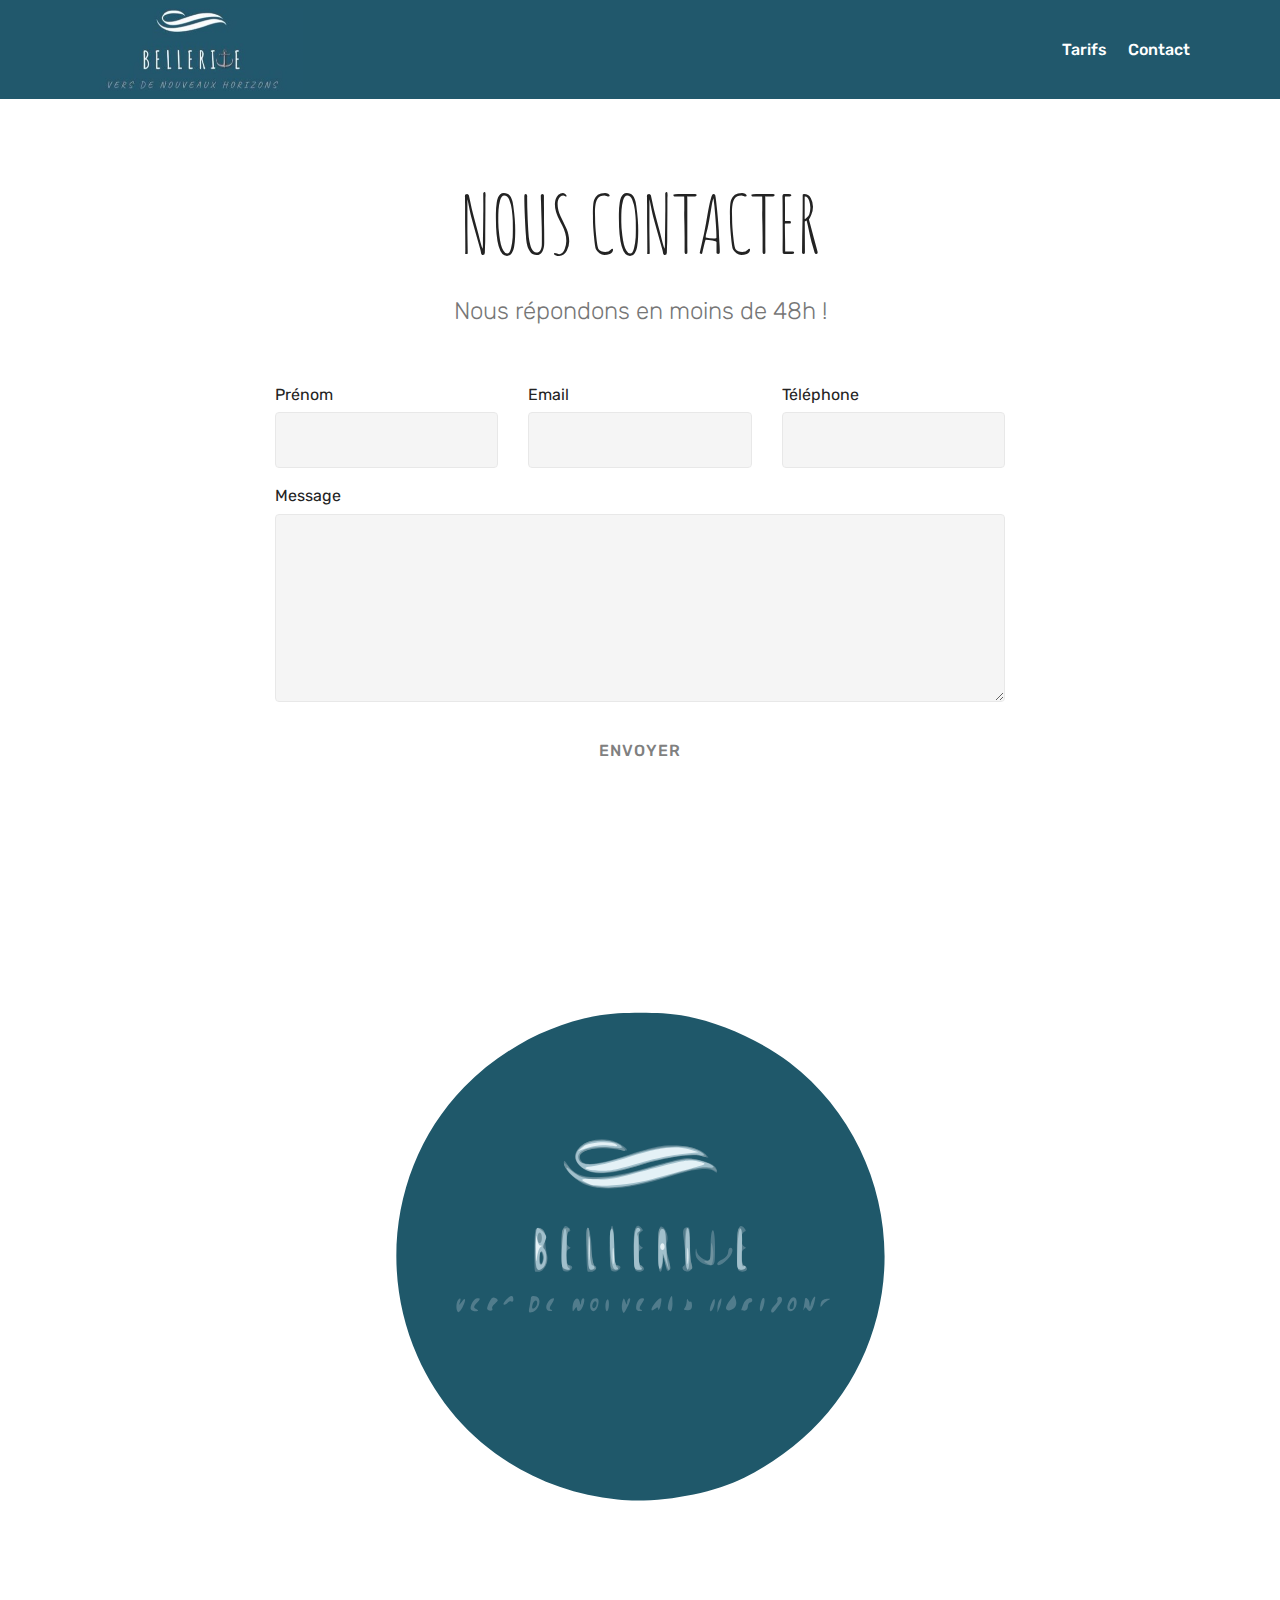
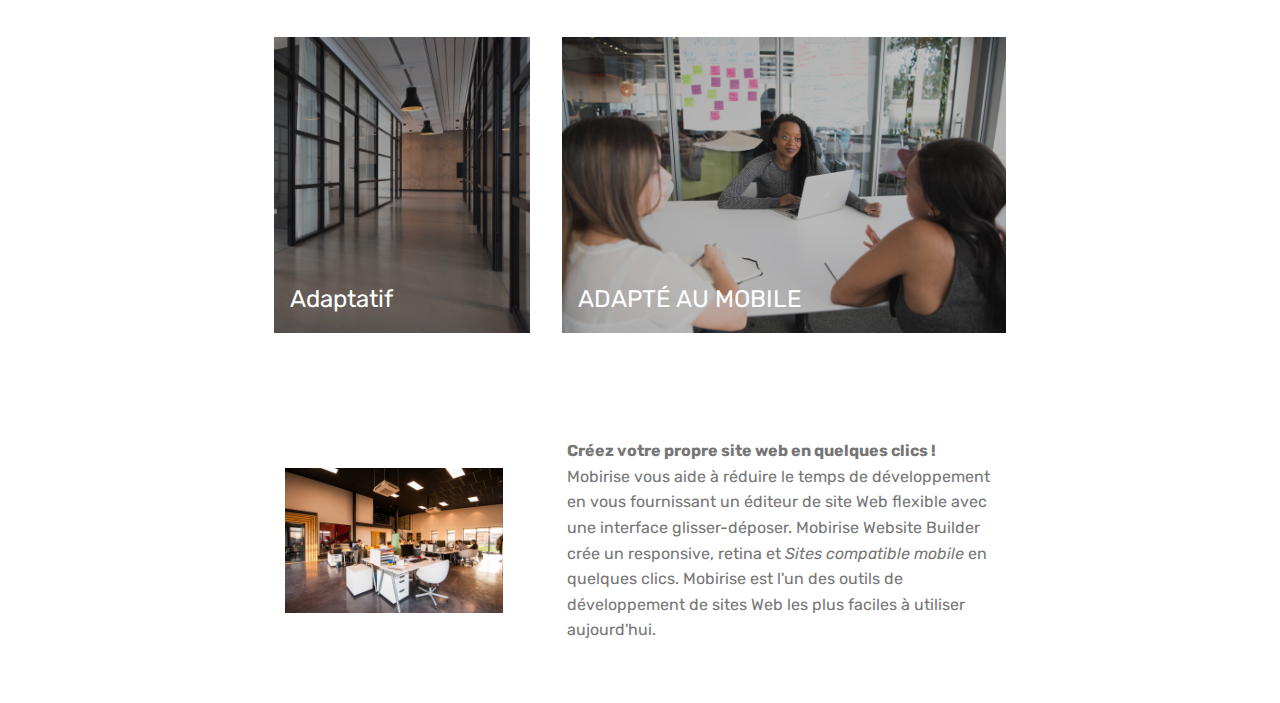
==== commit 12d63bdd: "maj 18/09" ====
--- a/page1.html
+++ b/page1.html
@@ -6,7 +6,7 @@
   <meta http-equiv="X-UA-Compatible" content="IE=edge">
   <meta name="generator" content="Mobirise v4.12.3, mobirise.com">
   <meta name="viewport" content="width=device-width, initial-scale=1, minimum-scale=1">
-  <link rel="shortcut icon" href="assets/images/119688254-312705123162797-5008876131697898285-n-1.png" type="image/x-icon">
+  <link rel="shortcut icon" href="assets/images/logo-rond.png" type="image/x-icon">
   <meta name="description" content="Website Creator Description">
   
   
@@ -41,7 +41,7 @@
             <div class="navbar-brand">
                 <span class="navbar-logo">
                     
-                        <img src="assets/images/119476250-361736534847524-4110761935681033662-n-1.jpeg" alt="Mobirise" title="" style="height: 5.2rem;">
+                        <a href="index.html"><img src="assets/images/logo-normal-1.jpeg" alt="BELLERIVE" title="" style="height: 5.2rem;"></a>
                     
                 </span>
                 
@@ -61,7 +61,7 @@
     </nav>
 </section>
 
-<section class="engine"><a href="https://mobirise.info/a">online website builder</a></section><section once="footers" class="cid-saKtkAYFsS" id="footer6-e">
+<section class="engine"><a href="https://mobirise.info/v">free html templates</a></section><section once="footers" class="cid-saKtkAYFsS" id="footer6-e">
 
     
 
@@ -96,7 +96,7 @@
         <div class="row justify-content-center">
             <div class="media-container-column col-lg-8" data-form-type="formoid">
                 <!---Formbuilder Form--->
-                <form action="https://mobirise.com/" method="POST" class="mbr-form form-with-styler" data-form-title="Mobirise Form"><input type="hidden" name="email" data-form-email="true" value="GTeQIZMA0cCTI6bxEu+cypzeQEmO4mVxAz+twDHykzb/63Z7n6R/lGolYhpV1SAK6yBxxpNjFTdR3Kt7WwxG8lwqjgSG635TkwWNM4wZ+9lfQ8tYLsEBe/oiQ/cCYFFO">
+                <form action="https://mobirise.com/" method="POST" class="mbr-form form-with-styler" data-form-title="Mobirise Form"><input type="hidden" name="email" data-form-email="true" value="TiW0rt2I+TNPmTv0vScoWaOQdOrz0GT4Fw9oGTyWmrAPcKnfdbcwsdoXFhqXf5PnJYI11+bmmiHGK9i23EeCv5Ym84hlFerxMT2DhWebnQGcGimhfn6EXcdSLoWp8k5J">
                     <div class="row">
                         <div hidden="hidden" data-form-alert="" class="alert alert-success col-12">Thanks for filling out the form!</div>
                         <div hidden="hidden" data-form-alert-danger="" class="alert alert-danger col-12">
@@ -104,7 +104,7 @@
                     </div>
                     <div class="dragArea row">
                         <div class="col-md-4  form-group" data-for="name">
-                            <label for="name-form1-g" class="form-control-label mbr-fonts-style display-7">Name</label>
+                            <label for="name-form1-g" class="form-control-label mbr-fonts-style display-7">Prénom</label>
                             <input type="text" name="name" data-form-field="Name" required="required" class="form-control display-7" id="name-form1-g">
                         </div>
                         <div class="col-md-4  form-group" data-for="email">
@@ -112,18 +112,143 @@
                             <input type="email" name="email" data-form-field="Email" required="required" class="form-control display-7" id="email-form1-g">
                         </div>
                         <div data-for="phone" class="col-md-4  form-group">
-                            <label for="phone-form1-g" class="form-control-label mbr-fonts-style display-7">Phone</label>
+                            <label for="phone-form1-g" class="form-control-label mbr-fonts-style display-7">Téléphone</label>
                             <input type="tel" name="phone" data-form-field="Phone" class="form-control display-7" id="phone-form1-g">
                         </div>
                         <div data-for="message" class="col-md-12 form-group">
                             <label for="message-form1-g" class="form-control-label mbr-fonts-style display-7">Message</label>
                             <textarea name="message" data-form-field="Message" class="form-control display-7" id="message-form1-g"></textarea>
                         </div>
-                        <div class="col-md-12 input-group-btn align-center">
-                            <button type="submit" class="btn btn-primary btn-form display-4">SEND FORM</button>
-                        </div>
+                        <div class="col-md-12 input-group-btn align-center"><button type="submit" class="btn btn-primary btn-form display-4">ENVOYER</button></div>
                     </div>
                 </form><!---Formbuilder Form--->
+            </div>
+        </div>
+    </div>
+</section>
+
+<section class="features12 cid-saTmJpm85p" id="features12-12">
+    
+    
+
+    
+
+    <div class="container">
+        
+        
+
+        <div class="media-container-row pt-5">
+            <div class="block-content align-right">
+                <div class="card pl-3 pr-3 pb-5">
+                    <div class="mbr-card-img-title">
+                        
+                        <div class="mbr-crt-title">
+                            
+                        </div>
+                    </div>                
+
+                    <div class="card-box">
+                        
+                    </div>
+                </div>
+
+                <div class="card pl-3 pr-3">
+                    <div class="mbr-card-img-title">
+                        
+                        <div class="mbr-crt-title">
+                            
+                        </div>
+                    </div>
+                    <div class="card-box">
+                        
+                    </div>
+                </div>
+            </div>
+
+            <div class="mbr-figure m-auto" style="width: 50%;">
+                <img src="assets/images/logo-rond-1.svg" alt="Mobirise" title="">
+            </div>
+
+            <div class="block-content align-left">
+                <div class="card pl-3 pr-3 pb-5">
+                    <div class="mbr-card-img-title">
+                        
+                        <div class="mbr-crt-title">
+                            
+                        </div>
+                    </div>                
+
+                    <div class="card-box">
+                        
+                    </div>
+                </div>
+
+                <div class="card pl-3 pr-3">
+                    <div class="mbr-card-img-title">
+                        
+                        <div class="mbr-crt-title">
+                            
+                        </div>
+                    </div>
+                    <div class="card-box">
+                        
+                    </div>
+                </div>
+            </div>
+        </div>
+    </div>
+</section>
+
+<section class="cid-saTmL70s1Z" id="content15-14">
+    
+    <div class="container">
+            <div class="media-container-row" style="width: 66%;">
+                <div class="img-item item1" style="width: 62%;">
+                    <div class="img-cont">
+                        <div class="mbr-overlay" style="opacity: 0.3; background-color: rgb(35, 35, 35);"></div>
+                        <img src="assets/images/background9.jpg">
+                        <div class="img-caption">
+                            <p class="mbr-fonts-style align-left mbr-white display-5">
+                                Adaptatif
+                            </p>
+                        </div>
+                    </div>
+
+                </div>
+                <div class="img-item">
+                    <div class="img-cont">
+                        <div class="mbr-overlay" style="opacity: 0.3; background-color: rgb(35, 35, 35);"></div>
+                        <img src="assets/images/background2.jpg">
+                        <div class="img-caption">
+                            <p class="mbr-fonts-style align-left mbr-white display-5">
+                                ADAPTÉ AU MOBILE
+                            </p>
+                        </div>
+                    </div>
+                </div>
+            </div>
+    </div>
+</section>
+
+<section class="mbr-section content6 cid-saTmLJvrQD" id="content6-15">
+    
+     
+    
+    <div class="container">
+        <div class="media-container-row">
+            <div class="col-12 col-md-8">
+                <div class="media-container-row">
+                    <div class="mbr-figure" style="width: 60%;">
+                      <img src="assets/images/background1.jpg" alt="Mobirise">  
+                    </div>
+                    <div class="media-content">
+                        <div class="mbr-section-text">
+                            <p class="mbr-text mb-0 mbr-fonts-style display-7">
+                               <strong>Créez votre propre site web en quelques clics !</strong> Mobirise vous aide à réduire le temps de développement en vous fournissant un éditeur de site Web flexible avec une interface glisser-déposer. Mobirise Website Builder crée un responsive, retina et <em>Sites compatible mobile</em> en quelques clics. Mobirise est l'un des outils de développement de sites Web les plus faciles à utiliser aujourd'hui.
+                            </p>
+                        </div>
+                    </div>
+                </div>
             </div>
         </div>
     </div>
--- a/assets/mobirise/css/mbr-additional.css
+++ b/assets/mobirise/css/mbr-additional.css
@@ -1,4 +1,5 @@
-@import url(https://fonts.googleapis.com/css?family=Rubik:300,300i,400,400i,500,500i,700,700i,900,900i&display=swap);
+@import url(https://fonts.googleapis.com/css?family=Rubik:300,400,500,600,700,800,900,300i,400i,500i,600i,700i,800i,900i&display=swap);
+@import url(https://fonts.googleapis.com/css?family=Amatic+SC:400,700&display=swap);
 
 
 
@@ -16,12 +17,12 @@
   font-size: 6.8rem;
 }
 .display-2 {
-  font-family: 'Rubik', sans-serif;
-  font-size: 3rem;
+  font-family: 'Amatic SC', handwriting;
+  font-size: 5rem;
   font-display: swap;
 }
 .display-2 > .mbr-iconfont {
-  font-size: 4.8rem;
+  font-size: 8rem;
 }
 .display-4 {
   font-family: 'Rubik', sans-serif;
@@ -59,9 +60,9 @@
     line-height: calc( 1.4 * (2.1374999999999997rem + (4.25 - 2.1374999999999997) * ((100vw - 20rem) / (48 - 20))));
   }
   .display-2 {
-    font-size: 2.4rem;
-    font-size: calc( 1.7rem + (3 - 1.7) * ((100vw - 20rem) / (48 - 20)));
-    line-height: calc( 1.4 * (1.7rem + (3 - 1.7) * ((100vw - 20rem) / (48 - 20))));
+    font-size: 4rem;
+    font-size: calc( 2.4rem + (5 - 2.4) * ((100vw - 20rem) / (48 - 20)));
+    line-height: calc( 1.4 * (2.4rem + (5 - 2.4) * ((100vw - 20rem) / (48 - 20))));
   }
   .display-4 {
     font-size: 0.8rem;
@@ -95,16 +96,16 @@
   background-color: #ffffff !important;
 }
 .bg-success {
-  background-color: #f7ed4a !important;
+  background-color: #f9f295 !important;
 }
 .bg-info {
-  background-color: #82786e !important;
+  background-color: #21586c !important;
 }
 .bg-warning {
   background-color: #879a9f !important;
 }
 .bg-danger {
-  background-color: #b1a374 !important;
+  background-color: #ffffff !important;
 }
 .btn-primary,
 .btn-primary:active {
@@ -148,8 +149,8 @@
 }
 .btn-info,
 .btn-info:active {
-  background-color: #82786e !important;
-  border-color: #82786e !important;
+  background-color: #21586c !important;
+  border-color: #21586c !important;
   color: #ffffff !important;
 }
 .btn-info:hover,
@@ -157,34 +158,34 @@
 .btn-info.focus,
 .btn-info.active {
   color: #ffffff !important;
-  background-color: #59524b !important;
-  border-color: #59524b !important;
+  background-color: #0f2831 !important;
+  border-color: #0f2831 !important;
 }
 .btn-info.disabled,
 .btn-info:disabled {
   color: #ffffff !important;
-  background-color: #59524b !important;
-  border-color: #59524b !important;
+  background-color: #0f2831 !important;
+  border-color: #0f2831 !important;
 }
 .btn-success,
 .btn-success:active {
-  background-color: #f7ed4a !important;
-  border-color: #f7ed4a !important;
-  color: #3f3c03 !important;
+  background-color: #f9f295 !important;
+  border-color: #f9f295 !important;
+  color: #877e08 !important;
 }
 .btn-success:hover,
 .btn-success:focus,
 .btn-success.focus,
 .btn-success.active {
-  color: #3f3c03 !important;
-  background-color: #eadd0a !important;
-  border-color: #eadd0a !important;
+  color: #877e08 !important;
+  background-color: #f5e94d !important;
+  border-color: #f5e94d !important;
 }
 .btn-success.disabled,
 .btn-success:disabled {
-  color: #3f3c03 !important;
-  background-color: #eadd0a !important;
-  border-color: #eadd0a !important;
+  color: #877e08 !important;
+  background-color: #f5e94d !important;
+  border-color: #f5e94d !important;
 }
 .btn-warning,
 .btn-warning:active {
@@ -208,23 +209,23 @@
 }
 .btn-danger,
 .btn-danger:active {
-  background-color: #b1a374 !important;
-  border-color: #b1a374 !important;
-  color: #ffffff !important;
+  background-color: #ffffff !important;
+  border-color: #ffffff !important;
+  color: #808080 !important;
 }
 .btn-danger:hover,
 .btn-danger:focus,
 .btn-danger.focus,
 .btn-danger.active {
-  color: #ffffff !important;
-  background-color: #8b7d4e !important;
-  border-color: #8b7d4e !important;
+  color: #808080 !important;
+  background-color: #d9d9d9 !important;
+  border-color: #d9d9d9 !important;
 }
 .btn-danger.disabled,
 .btn-danger:disabled {
-  color: #ffffff !important;
-  background-color: #8b7d4e !important;
-  border-color: #8b7d4e !important;
+  color: #808080 !important;
+  background-color: #d9d9d9 !important;
+  border-color: #d9d9d9 !important;
 }
 .btn-white {
   color: #333333 !important;
@@ -312,42 +313,42 @@
 .btn-info-outline,
 .btn-info-outline:active {
   background: none;
-  border-color: #4b453f;
-  color: #4b453f;
+  border-color: #09181e;
+  color: #09181e;
 }
 .btn-info-outline:hover,
 .btn-info-outline:focus,
 .btn-info-outline.focus,
 .btn-info-outline.active {
   color: #ffffff;
-  background-color: #82786e;
-  border-color: #82786e;
+  background-color: #21586c;
+  border-color: #21586c;
 }
 .btn-info-outline.disabled,
 .btn-info-outline:disabled {
   color: #ffffff !important;
-  background-color: #82786e !important;
-  border-color: #82786e !important;
+  background-color: #21586c !important;
+  border-color: #21586c !important;
 }
 .btn-success-outline,
 .btn-success-outline:active {
   background: none;
-  border-color: #d2c609;
-  color: #d2c609;
+  border-color: #f4e634;
+  color: #f4e634;
 }
 .btn-success-outline:hover,
 .btn-success-outline:focus,
 .btn-success-outline.focus,
 .btn-success-outline.active {
-  color: #3f3c03;
-  background-color: #f7ed4a;
-  border-color: #f7ed4a;
+  color: #877e08;
+  background-color: #f9f295;
+  border-color: #f9f295;
 }
 .btn-success-outline.disabled,
 .btn-success-outline:disabled {
-  color: #3f3c03 !important;
-  background-color: #f7ed4a !important;
-  border-color: #f7ed4a !important;
+  color: #877e08 !important;
+  background-color: #f9f295 !important;
+  border-color: #f9f295 !important;
 }
 .btn-warning-outline,
 .btn-warning-outline:active {
@@ -372,22 +373,22 @@
 .btn-danger-outline,
 .btn-danger-outline:active {
   background: none;
-  border-color: #7a6e45;
-  color: #7a6e45;
+  border-color: #cccccc;
+  color: #cccccc;
 }
 .btn-danger-outline:hover,
 .btn-danger-outline:focus,
 .btn-danger-outline.focus,
 .btn-danger-outline.active {
-  color: #ffffff;
-  background-color: #b1a374;
-  border-color: #b1a374;
+  color: #808080;
+  background-color: #ffffff;
+  border-color: #ffffff;
 }
 .btn-danger-outline.disabled,
 .btn-danger-outline:disabled {
-  color: #ffffff !important;
-  background-color: #b1a374 !important;
-  border-color: #b1a374 !important;
+  color: #808080 !important;
+  background-color: #ffffff !important;
+  border-color: #ffffff !important;
 }
 .btn-black-outline,
 .btn-black-outline:active {
@@ -430,16 +431,16 @@
   color: #ff3366 !important;
 }
 .text-success {
-  color: #f7ed4a !important;
+  color: #f9f295 !important;
 }
 .text-info {
-  color: #82786e !important;
+  color: #21586c !important;
 }
 .text-warning {
   color: #879a9f !important;
 }
 .text-danger {
-  color: #b1a374 !important;
+  color: #ffffff !important;
 }
 .text-white {
   color: #ffffff !important;
@@ -457,11 +458,11 @@
 }
 a.text-success:hover,
 a.text-success:focus {
-  color: #d2c609 !important;
+  color: #f4e634 !important;
 }
 a.text-info:hover,
 a.text-info:focus {
-  color: #4b453f !important;
+  color: #09181e !important;
 }
 a.text-warning:hover,
 a.text-warning:focus {
@@ -469,7 +470,7 @@
 }
 a.text-danger:hover,
 a.text-danger:focus {
-  color: #7a6e45 !important;
+  color: #cccccc !important;
 }
 a.text-white:hover,
 a.text-white:focus {
@@ -483,13 +484,13 @@
   background-color: #70c770;
 }
 .alert-info {
-  background-color: #82786e;
+  background-color: #21586c;
 }
 .alert-warning {
   background-color: #879a9f;
 }
 .alert-danger {
-  background-color: #b1a374;
+  background-color: #ffffff;
 }
 .mbr-section-btn a.btn:not(.btn-form) {
   border-radius: 100px;
@@ -531,7 +532,7 @@
 }
 .mbr-plan-header.bg-info .mbr-plan-subtitle,
 .mbr-plan-header.bg-info .mbr-plan-price-desc {
-  color: #beb8b2;
+  color: #46a4c6;
 }
 .mbr-plan-header.bg-warning .mbr-plan-subtitle,
 .mbr-plan-header.bg-warning .mbr-plan-price-desc {
@@ -539,7 +540,7 @@
 }
 .mbr-plan-header.bg-danger .mbr-plan-subtitle,
 .mbr-plan-header.bg-danger .mbr-plan-price-desc {
-  color: #dfd9c6;
+  color: #ffffff;
 }
 /* Scroll to top button*/
 .scrollToTop_wraper {
@@ -1122,8 +1123,8 @@
   background-image: url("../../../assets/images/000014855.jpg");
 }
 .cid-saLgnBOKyp {
-  padding-top: 90px;
-  padding-bottom: 90px;
+  padding-top: 135px;
+  padding-bottom: 45px;
   background-color: #ffffff;
 }
 .cid-saLgnBOKyp h2 {
@@ -1183,6 +1184,13 @@
     font-size: 40px !important;
   }
 }
+.cid-saLgnBOKyp H2 {
+  text-align: center;
+  color: #21586c;
+}
+.cid-saLgnBOKyp P {
+  text-align: center;
+}
 .cid-saLgKmPZk2 {
   padding-top: 15px;
   padding-bottom: 90px;
@@ -1194,6 +1202,7 @@
 }
 .cid-saLgKmPZk2 .mbr-content-text {
   color: #767676;
+  text-align: center;
 }
 .cid-saLgKmPZk2 .card {
   word-wrap: break-word;
@@ -1217,6 +1226,12 @@
 }
 .cid-saLgKmPZk2 .img-text {
   color: #c1c1c1;
+}
+.cid-saLgKmPZk2 .mbr-section-title {
+  color: #21586c;
+}
+.cid-saLgKmPZk2 H4 {
+  color: #21586c;
 }
 .cid-saKti4KW3i {
   padding-top: 60px;
@@ -1421,6 +1436,9 @@
   .cid-saKti4KW3i .carousel-inner.slides6 .cloneditem-5 {
     display: block;
   }
+}
+.cid-saKti4KW3i H2 {
+  color: #21586c;
 }
 .cid-saKtkAYFsS {
   padding-top: 30px;
@@ -1861,6 +1879,151 @@
 .cid-saLd9cLcGW textarea.form-control {
   min-height: 188px;
 }
+.cid-saTmJpm85p {
+  padding-top: 90px;
+  padding-bottom: 90px;
+  background-color: #ffffff;
+}
+.cid-saTmJpm85p h2 {
+  text-align: center;
+}
+.cid-saTmJpm85p h3 {
+  text-align: center;
+  font-weight: 300;
+}
+.cid-saTmJpm85p p {
+  color: #767676;
+}
+.cid-saTmJpm85p img {
+  object-fit: cover;
+}
+.cid-saTmJpm85p .block-content {
+  display: -webkit-flex;
+  flex-direction: column;
+  -webkit-flex-direction: column;
+  flex-basis: 100%;
+  -webkit-flex-basis: 100%;
+}
+.cid-saTmJpm85p .mbr-figure {
+  align-self: flex-start;
+  -webkit-align-self: flex-start;
+  flex-shrink: 0;
+  -webkit-flex-shrink: 0;
+}
+.cid-saTmJpm85p .media-container-row {
+  word-wrap: break-word;
+  word-break: break-word;
+}
+.cid-saTmJpm85p .mbr-section-subtitle {
+  color: #767676;
+}
+.cid-saTmJpm85p .card-title {
+  font-weight: 500;
+}
+.cid-saTmJpm85p .card-img {
+  text-align: inherit;
+}
+.cid-saTmJpm85p .card-img span {
+  font-size: 48px;
+  color: #707070;
+}
+@media (min-width: 992px) {
+  .cid-saTmJpm85p .mbr-figure {
+    padding-right: 2rem;
+    padding-left: 2rem;
+    height: 100%;
+  }
+}
+@media (max-width: 991px) {
+  .cid-saTmJpm85p .mbr-figure {
+    padding-bottom: 1rem;
+    padding-top: 1rem;
+  }
+}
+@media (max-width: 991px) and (min-width: 768px) {
+  .cid-saTmJpm85p .block-content {
+    flex-direction: row;
+    -webkit-flex-direction: row;
+    text-align: center;
+  }
+  .cid-saTmJpm85p .block-content .card {
+    flex-basis: 100%;
+    -webkit-flex-basis: 100%;
+  }
+  .cid-saTmJpm85p .card:nth-child(1) {
+    padding-bottom: 0!important;
+  }
+}
+.cid-saTmL70s1Z {
+  padding-top: 45px;
+  padding-bottom: 45px;
+  background: #ffffff;
+}
+.cid-saTmL70s1Z .media-container-row {
+  margin: 0 auto;
+  align-items: stretch;
+  -webkit-align-items: stretch;
+}
+.cid-saTmL70s1Z .media-container-row .img-item {
+  display: -webkit-flex;
+  flex-direction: column;
+  justify-content: center;
+  position: relative;
+  width: 100%;
+  z-index: 1;
+  -webkit-flex-direction: column;
+  -webkit-justify-content: center;
+}
+.cid-saTmL70s1Z .media-container-row .img-item .img-cont {
+  position: relative;
+  overflow: hidden;
+}
+.cid-saTmL70s1Z .media-container-row .img-item .img-cont img {
+  width: 100%;
+}
+.cid-saTmL70s1Z .media-container-row .img-item .img-cont .img-caption {
+  position: absolute;
+  bottom: 0;
+  width: 100%;
+  z-index: 2;
+  padding: 1rem 1rem;
+  word-break: break-word;
+}
+.cid-saTmL70s1Z .media-container-row .img-item .img-cont .img-caption p {
+  margin-bottom: 0;
+}
+.cid-saTmL70s1Z .media-container-row .img-item.item1 {
+  padding: 0 2rem 0 0;
+}
+@media (max-width: 992px) {
+  .cid-saTmL70s1Z .img-item {
+    width: 100% !important;
+  }
+  .cid-saTmL70s1Z .img-item.item1 {
+    width: 100%;
+    flex-basis: initial !important;
+    padding: 0 0 2rem 0 !important;
+    -webkit-flex-basis: initial !important;
+  }
+}
+.cid-saTmLJvrQD {
+  padding-top: 60px;
+  padding-bottom: 60px;
+  background-color: #ffffff;
+}
+@media (min-width: 992px) {
+  .cid-saTmLJvrQD .mbr-figure {
+    padding-right: 4rem;
+  }
+}
+@media (max-width: 991px) {
+  .cid-saTmLJvrQD .mbr-figure {
+    padding-bottom: 1rem;
+  }
+}
+.cid-saTmLJvrQD .mbr-text {
+  color: #767676;
+}
 .cid-saKsoUv5Rc .navbar {
   background: #21586c;
   transition: none;
@@ -2274,3 +2437,232 @@
   padding-bottom: 30px;
   background-color: #21586c;
 }
+.cid-saQuWBk1n0 {
+  padding-top: 75px;
+  padding-bottom: 30px;
+  background-color: #ffffff;
+}
+.cid-saQuWBk1n0 .mbr-section-subtitle {
+  color: #767676;
+}
+.cid-saQuWBk1n0 H2 {
+  color: #21586c;
+}
+.cid-saQv8QFvBF {
+  padding-top: 45px;
+  padding-bottom: 30px;
+  background-color: #ffffff;
+}
+.cid-saQoRWmZ2D {
+  padding-top: 90px;
+  padding-bottom: 90px;
+  background-color: #ffffff;
+}
+.cid-saQoRWmZ2D .mbr-section-btn > * {
+  margin: 0;
+}
+.cid-saQoRWmZ2D h4 {
+  font-weight: 500;
+}
+.cid-saQoRWmZ2D p {
+  color: #232323;
+}
+.cid-saQoRWmZ2D .aside-content {
+  -webkit-flex-basis: 100%;
+  flex-basis: 100%;
+  display: flex;
+  flex-direction: column;
+  justify-content: center;
+}
+.cid-saQoRWmZ2D .block-content {
+  display: -webkit-flex;
+  flex-direction: column;
+  -webkit-flex-direction: column;
+  word-break: break-word;
+}
+.cid-saQoRWmZ2D .media {
+  margin: initial;
+  align-items: center;
+  -webkit-align-items: center;
+}
+.cid-saQoRWmZ2D .mbr-figure {
+  align-self: flex-start;
+  -webkit-align-self: flex-start;
+  -webkit-flex-shrink: 0;
+  flex-shrink: 0;
+}
+.cid-saQoRWmZ2D .card-img {
+  padding-right: 2rem;
+  width: auto;
+}
+.cid-saQoRWmZ2D .card-img span {
+  font-size: 72px;
+  color: #707070;
+}
+@media (min-width: 992px) {
+  .cid-saQoRWmZ2D .mbr-figure {
+    padding-right: 4rem;
+  }
+}
+@media (max-width: 991px) {
+  .cid-saQoRWmZ2D .mbr-figure {
+    padding-right: 0;
+    padding-bottom: 1rem;
+    margin-bottom: 2rem;
+  }
+}
+@media (max-width: 300px) {
+  .cid-saQoRWmZ2D .card-img span {
+    font-size: 40px !important;
+  }
+}
+.cid-saQoRWmZ2D .cost {
+  text-decoration: line-through;
+  color: #767676;
+}
+.cid-saQplM8r6g {
+  padding-top: 90px;
+  padding-bottom: 90px;
+  background-color: #ffffff;
+}
+.cid-saQplM8r6g .mbr-section-btn > * {
+  margin: 0;
+}
+.cid-saQplM8r6g h4 {
+  font-weight: 500;
+}
+.cid-saQplM8r6g p {
+  color: #232323;
+}
+.cid-saQplM8r6g .aside-content {
+  -webkit-flex-basis: 100%;
+  flex-basis: 100%;
+  display: flex;
+  flex-direction: column;
+  justify-content: center;
+}
+.cid-saQplM8r6g .block-content {
+  display: -webkit-flex;
+  flex-direction: column;
+  -webkit-flex-direction: column;
+  word-break: break-word;
+}
+.cid-saQplM8r6g .media {
+  margin: initial;
+  align-items: center;
+  -webkit-align-items: center;
+}
+.cid-saQplM8r6g .mbr-figure {
+  align-self: flex-start;
+  -webkit-align-self: flex-start;
+  -webkit-flex-shrink: 0;
+  flex-shrink: 0;
+}
+.cid-saQplM8r6g .card-img {
+  padding-right: 2rem;
+  width: auto;
+}
+.cid-saQplM8r6g .card-img span {
+  font-size: 72px;
+  color: #707070;
+}
+@media (min-width: 992px) {
+  .cid-saQplM8r6g .mbr-figure {
+    padding-right: 4rem;
+    padding-right: 0;
+    padding-left: 4rem;
+  }
+  .cid-saQplM8r6g .media-container-row {
+    -webkit-flex-direction: row-reverse;
+  }
+}
+@media (max-width: 991px) {
+  .cid-saQplM8r6g .mbr-figure {
+    padding-right: 0;
+    padding-bottom: 1rem;
+    margin-bottom: 2rem;
+    padding-bottom: 0;
+    margin-bottom: 0;
+    padding-top: 1rem;
+    margin-top: 2rem;
+  }
+  .cid-saQplM8r6g .media-container-row {
+    -webkit-flex-direction: column-reverse;
+  }
+}
+@media (max-width: 300px) {
+  .cid-saQplM8r6g .card-img span {
+    font-size: 40px !important;
+  }
+}
+.cid-saQplM8r6g .cost {
+  text-decoration: line-through;
+  color: #767676;
+}
+.cid-saQpkquL7Z {
+  padding-top: 90px;
+  padding-bottom: 90px;
+  background-color: #ffffff;
+}
+.cid-saQpkquL7Z .mbr-section-btn > * {
+  margin: 0;
+}
+.cid-saQpkquL7Z h4 {
+  font-weight: 500;
+}
+.cid-saQpkquL7Z p {
+  color: #232323;
+}
+.cid-saQpkquL7Z .aside-content {
+  -webkit-flex-basis: 100%;
+  flex-basis: 100%;
+  display: flex;
+  flex-direction: column;
+  justify-content: center;
+}
+.cid-saQpkquL7Z .block-content {
+  display: -webkit-flex;
+  flex-direction: column;
+  -webkit-flex-direction: column;
+  word-break: break-word;
+}
+.cid-saQpkquL7Z .media {
+  margin: initial;
+  align-items: center;
+  -webkit-align-items: center;
+}
+.cid-saQpkquL7Z .mbr-figure {
+  align-self: flex-start;
+  -webkit-align-self: flex-start;
+  -webkit-flex-shrink: 0;
+  flex-shrink: 0;
+}
+.cid-saQpkquL7Z .card-img {
+  padding-right: 2rem;
+  width: auto;
+}
+.cid-saQpkquL7Z .card-img span {
+  font-size: 72px;
+  color: #707070;
+}
+@media (min-width: 992px) {
+  .cid-saQpkquL7Z .mbr-figure {
+    padding-right: 4rem;
+  }
+}
+@media (max-width: 991px) {
+  .cid-saQpkquL7Z .mbr-figure {
+    padding-right: 0;
+    padding-bottom: 1rem;
+    margin-bottom: 2rem;
+  }
+}
+@media (max-width: 300px) {
+  .cid-saQpkquL7Z .card-img span {
+    font-size: 40px !important;
+  }
+}
+.cid-saQpkquL7Z .cost {
+  text-decoration: line-through;
+  color: #767676;
+}
--- a/assets/mobirise/css/mbr-additional.css
+++ b/assets/mobirise/css/mbr-additional.css
@@ -1,4 +1,5 @@
-@import url(https://fonts.googleapis.com/css?family=Rubik:300,300i,400,400i,500,500i,700,700i,900,900i&display=swap);
+@import url(https://fonts.googleapis.com/css?family=Rubik:300,400,500,600,700,800,900,300i,400i,500i,600i,700i,800i,900i&display=swap);
+@import url(https://fonts.googleapis.com/css?family=Amatic+SC:400,700&display=swap);
 
 
 
@@ -16,12 +17,12 @@
   font-size: 6.8rem;
 }
 .display-2 {
-  font-family: 'Rubik', sans-serif;
-  font-size: 3rem;
+  font-family: 'Amatic SC', handwriting;
+  font-size: 5rem;
   font-display: swap;
 }
 .display-2 > .mbr-iconfont {
-  font-size: 4.8rem;
+  font-size: 8rem;
 }
 .display-4 {
   font-family: 'Rubik', sans-serif;
@@ -59,9 +60,9 @@
     line-height: calc( 1.4 * (2.1374999999999997rem + (4.25 - 2.1374999999999997) * ((100vw - 20rem) / (48 - 20))));
   }
   .display-2 {
-    font-size: 2.4rem;
-    font-size: calc( 1.7rem + (3 - 1.7) * ((100vw - 20rem) / (48 - 20)));
-    line-height: calc( 1.4 * (1.7rem + (3 - 1.7) * ((100vw - 20rem) / (48 - 20))));
+    font-size: 4rem;
+    font-size: calc( 2.4rem + (5 - 2.4) * ((100vw - 20rem) / (48 - 20)));
+    line-height: calc( 1.4 * (2.4rem + (5 - 2.4) * ((100vw - 20rem) / (48 - 20))));
   }
   .display-4 {
     font-size: 0.8rem;
@@ -95,16 +96,16 @@
   background-color: #ffffff !important;
 }
 .bg-success {
-  background-color: #f7ed4a !important;
+  background-color: #f9f295 !important;
 }
 .bg-info {
-  background-color: #82786e !important;
+  background-color: #21586c !important;
 }
 .bg-warning {
   background-color: #879a9f !important;
 }
 .bg-danger {
-  background-color: #b1a374 !important;
+  background-color: #ffffff !important;
 }
 .btn-primary,
 .btn-primary:active {
@@ -148,8 +149,8 @@
 }
 .btn-info,
 .btn-info:active {
-  background-color: #82786e !important;
-  border-color: #82786e !important;
+  background-color: #21586c !important;
+  border-color: #21586c !important;
   color: #ffffff !important;
 }
 .btn-info:hover,
@@ -157,34 +158,34 @@
 .btn-info.focus,
 .btn-info.active {
   color: #ffffff !important;
-  background-color: #59524b !important;
-  border-color: #59524b !important;
+  background-color: #0f2831 !important;
+  border-color: #0f2831 !important;
 }
 .btn-info.disabled,
 .btn-info:disabled {
   color: #ffffff !important;
-  background-color: #59524b !important;
-  border-color: #59524b !important;
+  background-color: #0f2831 !important;
+  border-color: #0f2831 !important;
 }
 .btn-success,
 .btn-success:active {
-  background-color: #f7ed4a !important;
-  border-color: #f7ed4a !important;
-  color: #3f3c03 !important;
+  background-color: #f9f295 !important;
+  border-color: #f9f295 !important;
+  color: #877e08 !important;
 }
 .btn-success:hover,
 .btn-success:focus,
 .btn-success.focus,
 .btn-success.active {
-  color: #3f3c03 !important;
-  background-color: #eadd0a !important;
-  border-color: #eadd0a !important;
+  color: #877e08 !important;
+  background-color: #f5e94d !important;
+  border-color: #f5e94d !important;
 }
 .btn-success.disabled,
 .btn-success:disabled {
-  color: #3f3c03 !important;
-  background-color: #eadd0a !important;
-  border-color: #eadd0a !important;
+  color: #877e08 !important;
+  background-color: #f5e94d !important;
+  border-color: #f5e94d !important;
 }
 .btn-warning,
 .btn-warning:active {
@@ -208,23 +209,23 @@
 }
 .btn-danger,
 .btn-danger:active {
-  background-color: #b1a374 !important;
-  border-color: #b1a374 !important;
-  color: #ffffff !important;
+  background-color: #ffffff !important;
+  border-color: #ffffff !important;
+  color: #808080 !important;
 }
 .btn-danger:hover,
 .btn-danger:focus,
 .btn-danger.focus,
 .btn-danger.active {
-  color: #ffffff !important;
-  background-color: #8b7d4e !important;
-  border-color: #8b7d4e !important;
+  color: #808080 !important;
+  background-color: #d9d9d9 !important;
+  border-color: #d9d9d9 !important;
 }
 .btn-danger.disabled,
 .btn-danger:disabled {
-  color: #ffffff !important;
-  background-color: #8b7d4e !important;
-  border-color: #8b7d4e !important;
+  color: #808080 !important;
+  background-color: #d9d9d9 !important;
+  border-color: #d9d9d9 !important;
 }
 .btn-white {
   color: #333333 !important;
@@ -312,42 +313,42 @@
 .btn-info-outline,
 .btn-info-outline:active {
   background: none;
-  border-color: #4b453f;
-  color: #4b453f;
+  border-color: #09181e;
+  color: #09181e;
 }
 .btn-info-outline:hover,
 .btn-info-outline:focus,
 .btn-info-outline.focus,
 .btn-info-outline.active {
   color: #ffffff;
-  background-color: #82786e;
-  border-color: #82786e;
+  background-color: #21586c;
+  border-color: #21586c;
 }
 .btn-info-outline.disabled,
 .btn-info-outline:disabled {
   color: #ffffff !important;
-  background-color: #82786e !important;
-  border-color: #82786e !important;
+  background-color: #21586c !important;
+  border-color: #21586c !important;
 }
 .btn-success-outline,
 .btn-success-outline:active {
   background: none;
-  border-color: #d2c609;
-  color: #d2c609;
+  border-color: #f4e634;
+  color: #f4e634;
 }
 .btn-success-outline:hover,
 .btn-success-outline:focus,
 .btn-success-outline.focus,
 .btn-success-outline.active {
-  color: #3f3c03;
-  background-color: #f7ed4a;
-  border-color: #f7ed4a;
+  color: #877e08;
+  background-color: #f9f295;
+  border-color: #f9f295;
 }
 .btn-success-outline.disabled,
 .btn-success-outline:disabled {
-  color: #3f3c03 !important;
-  background-color: #f7ed4a !important;
-  border-color: #f7ed4a !important;
+  color: #877e08 !important;
+  background-color: #f9f295 !important;
+  border-color: #f9f295 !important;
 }
 .btn-warning-outline,
 .btn-warning-outline:active {
@@ -372,22 +373,22 @@
 .btn-danger-outline,
 .btn-danger-outline:active {
   background: none;
-  border-color: #7a6e45;
-  color: #7a6e45;
+  border-color: #cccccc;
+  color: #cccccc;
 }
 .btn-danger-outline:hover,
 .btn-danger-outline:focus,
 .btn-danger-outline.focus,
 .btn-danger-outline.active {
-  color: #ffffff;
-  background-color: #b1a374;
-  border-color: #b1a374;
+  color: #808080;
+  background-color: #ffffff;
+  border-color: #ffffff;
 }
 .btn-danger-outline.disabled,
 .btn-danger-outline:disabled {
-  color: #ffffff !important;
-  background-color: #b1a374 !important;
-  border-color: #b1a374 !important;
+  color: #808080 !important;
+  background-color: #ffffff !important;
+  border-color: #ffffff !important;
 }
 .btn-black-outline,
 .btn-black-outline:active {
@@ -430,16 +431,16 @@
   color: #ff3366 !important;
 }
 .text-success {
-  color: #f7ed4a !important;
+  color: #f9f295 !important;
 }
 .text-info {
-  color: #82786e !important;
+  color: #21586c !important;
 }
 .text-warning {
   color: #879a9f !important;
 }
 .text-danger {
-  color: #b1a374 !important;
+  color: #ffffff !important;
 }
 .text-white {
   color: #ffffff !important;
@@ -457,11 +458,11 @@
 }
 a.text-success:hover,
 a.text-success:focus {
-  color: #d2c609 !important;
+  color: #f4e634 !important;
 }
 a.text-info:hover,
 a.text-info:focus {
-  color: #4b453f !important;
+  color: #09181e !important;
 }
 a.text-warning:hover,
 a.text-warning:focus {
@@ -469,7 +470,7 @@
 }
 a.text-danger:hover,
 a.text-danger:focus {
-  color: #7a6e45 !important;
+  color: #cccccc !important;
 }
 a.text-white:hover,
 a.text-white:focus {
@@ -483,13 +484,13 @@
   background-color: #70c770;
 }
 .alert-info {
-  background-color: #82786e;
+  background-color: #21586c;
 }
 .alert-warning {
   background-color: #879a9f;
 }
 .alert-danger {
-  background-color: #b1a374;
+  background-color: #ffffff;
 }
 .mbr-section-btn a.btn:not(.btn-form) {
   border-radius: 100px;
@@ -531,7 +532,7 @@
 }
 .mbr-plan-header.bg-info .mbr-plan-subtitle,
 .mbr-plan-header.bg-info .mbr-plan-price-desc {
-  color: #beb8b2;
+  color: #46a4c6;
 }
 .mbr-plan-header.bg-warning .mbr-plan-subtitle,
 .mbr-plan-header.bg-warning .mbr-plan-price-desc {
@@ -539,7 +540,7 @@
 }
 .mbr-plan-header.bg-danger .mbr-plan-subtitle,
 .mbr-plan-header.bg-danger .mbr-plan-price-desc {
-  color: #dfd9c6;
+  color: #ffffff;
 }
 /* Scroll to top button*/
 .scrollToTop_wraper {
@@ -1122,8 +1123,8 @@
   background-image: url("../../../assets/images/000014855.jpg");
 }
 .cid-saLgnBOKyp {
-  padding-top: 90px;
-  padding-bottom: 90px;
+  padding-top: 135px;
+  padding-bottom: 45px;
   background-color: #ffffff;
 }
 .cid-saLgnBOKyp h2 {
@@ -1183,6 +1184,13 @@
     font-size: 40px !important;
   }
 }
+.cid-saLgnBOKyp H2 {
+  text-align: center;
+  color: #21586c;
+}
+.cid-saLgnBOKyp P {
+  text-align: center;
+}
 .cid-saLgKmPZk2 {
   padding-top: 15px;
   padding-bottom: 90px;
@@ -1194,6 +1202,7 @@
 }
 .cid-saLgKmPZk2 .mbr-content-text {
   color: #767676;
+  text-align: center;
 }
 .cid-saLgKmPZk2 .card {
   word-wrap: break-word;
@@ -1217,6 +1226,12 @@
 }
 .cid-saLgKmPZk2 .img-text {
   color: #c1c1c1;
+}
+.cid-saLgKmPZk2 .mbr-section-title {
+  color: #21586c;
+}
+.cid-saLgKmPZk2 H4 {
+  color: #21586c;
 }
 .cid-saKti4KW3i {
   padding-top: 60px;
@@ -1421,6 +1436,9 @@
   .cid-saKti4KW3i .carousel-inner.slides6 .cloneditem-5 {
     display: block;
   }
+}
+.cid-saKti4KW3i H2 {
+  color: #21586c;
 }
 .cid-saKtkAYFsS {
   padding-top: 30px;
@@ -1861,6 +1879,151 @@
 .cid-saLd9cLcGW textarea.form-control {
   min-height: 188px;
 }
+.cid-saTmJpm85p {
+  padding-top: 90px;
+  padding-bottom: 90px;
+  background-color: #ffffff;
+}
+.cid-saTmJpm85p h2 {
+  text-align: center;
+}
+.cid-saTmJpm85p h3 {
+  text-align: center;
+  font-weight: 300;
+}
+.cid-saTmJpm85p p {
+  color: #767676;
+}
+.cid-saTmJpm85p img {
+  object-fit: cover;
+}
+.cid-saTmJpm85p .block-content {
+  display: -webkit-flex;
+  flex-direction: column;
+  -webkit-flex-direction: column;
+  flex-basis: 100%;
+  -webkit-flex-basis: 100%;
+}
+.cid-saTmJpm85p .mbr-figure {
+  align-self: flex-start;
+  -webkit-align-self: flex-start;
+  flex-shrink: 0;
+  -webkit-flex-shrink: 0;
+}
+.cid-saTmJpm85p .media-container-row {
+  word-wrap: break-word;
+  word-break: break-word;
+}
+.cid-saTmJpm85p .mbr-section-subtitle {
+  color: #767676;
+}
+.cid-saTmJpm85p .card-title {
+  font-weight: 500;
+}
+.cid-saTmJpm85p .card-img {
+  text-align: inherit;
+}
+.cid-saTmJpm85p .card-img span {
+  font-size: 48px;
+  color: #707070;
+}
+@media (min-width: 992px) {
+  .cid-saTmJpm85p .mbr-figure {
+    padding-right: 2rem;
+    padding-left: 2rem;
+    height: 100%;
+  }
+}
+@media (max-width: 991px) {
+  .cid-saTmJpm85p .mbr-figure {
+    padding-bottom: 1rem;
+    padding-top: 1rem;
+  }
+}
+@media (max-width: 991px) and (min-width: 768px) {
+  .cid-saTmJpm85p .block-content {
+    flex-direction: row;
+    -webkit-flex-direction: row;
+    text-align: center;
+  }
+  .cid-saTmJpm85p .block-content .card {
+    flex-basis: 100%;
+    -webkit-flex-basis: 100%;
+  }
+  .cid-saTmJpm85p .card:nth-child(1) {
+    padding-bottom: 0!important;
+  }
+}
+.cid-saTmL70s1Z {
+  padding-top: 45px;
+  padding-bottom: 45px;
+  background: #ffffff;
+}
+.cid-saTmL70s1Z .media-container-row {
+  margin: 0 auto;
+  align-items: stretch;
+  -webkit-align-items: stretch;
+}
+.cid-saTmL70s1Z .media-container-row .img-item {
+  display: -webkit-flex;
+  flex-direction: column;
+  justify-content: center;
+  position: relative;
+  width: 100%;
+  z-index: 1;
+  -webkit-flex-direction: column;
+  -webkit-justify-content: center;
+}
+.cid-saTmL70s1Z .media-container-row .img-item .img-cont {
+  position: relative;
+  overflow: hidden;
+}
+.cid-saTmL70s1Z .media-container-row .img-item .img-cont img {
+  width: 100%;
+}
+.cid-saTmL70s1Z .media-container-row .img-item .img-cont .img-caption {
+  position: absolute;
+  bottom: 0;
+  width: 100%;
+  z-index: 2;
+  padding: 1rem 1rem;
+  word-break: break-word;
+}
+.cid-saTmL70s1Z .media-container-row .img-item .img-cont .img-caption p {
+  margin-bottom: 0;
+}
+.cid-saTmL70s1Z .media-container-row .img-item.item1 {
+  padding: 0 2rem 0 0;
+}
+@media (max-width: 992px) {
+  .cid-saTmL70s1Z .img-item {
+    width: 100% !important;
+  }
+  .cid-saTmL70s1Z .img-item.item1 {
+    width: 100%;
+    flex-basis: initial !important;
+    padding: 0 0 2rem 0 !important;
+    -webkit-flex-basis: initial !important;
+  }
+}
+.cid-saTmLJvrQD {
+  padding-top: 60px;
+  padding-bottom: 60px;
+  background-color: #ffffff;
+}
+@media (min-width: 992px) {
+  .cid-saTmLJvrQD .mbr-figure {
+    padding-right: 4rem;
+  }
+}
+@media (max-width: 991px) {
+  .cid-saTmLJvrQD .mbr-figure {
+    padding-bottom: 1rem;
+  }
+}
+.cid-saTmLJvrQD .mbr-text {
+  color: #767676;
+}
 .cid-saKsoUv5Rc .navbar {
   background: #21586c;
   transition: none;
@@ -2274,3 +2437,232 @@
   padding-bottom: 30px;
   background-color: #21586c;
 }
+.cid-saQuWBk1n0 {
+  padding-top: 75px;
+  padding-bottom: 30px;
+  background-color: #ffffff;
+}
+.cid-saQuWBk1n0 .mbr-section-subtitle {
+  color: #767676;
+}
+.cid-saQuWBk1n0 H2 {
+  color: #21586c;
+}
+.cid-saQv8QFvBF {
+  padding-top: 45px;
+  padding-bottom: 30px;
+  background-color: #ffffff;
+}
+.cid-saQoRWmZ2D {
+  padding-top: 90px;
+  padding-bottom: 90px;
+  background-color: #ffffff;
+}
+.cid-saQoRWmZ2D .mbr-section-btn > * {
+  margin: 0;
+}
+.cid-saQoRWmZ2D h4 {
+  font-weight: 500;
+}
+.cid-saQoRWmZ2D p {
+  color: #232323;
+}
+.cid-saQoRWmZ2D .aside-content {
+  -webkit-flex-basis: 100%;
+  flex-basis: 100%;
+  display: flex;
+  flex-direction: column;
+  justify-content: center;
+}
+.cid-saQoRWmZ2D .block-content {
+  display: -webkit-flex;
+  flex-direction: column;
+  -webkit-flex-direction: column;
+  word-break: break-word;
+}
+.cid-saQoRWmZ2D .media {
+  margin: initial;
+  align-items: center;
+  -webkit-align-items: center;
+}
+.cid-saQoRWmZ2D .mbr-figure {
+  align-self: flex-start;
+  -webkit-align-self: flex-start;
+  -webkit-flex-shrink: 0;
+  flex-shrink: 0;
+}
+.cid-saQoRWmZ2D .card-img {
+  padding-right: 2rem;
+  width: auto;
+}
+.cid-saQoRWmZ2D .card-img span {
+  font-size: 72px;
+  color: #707070;
+}
+@media (min-width: 992px) {
+  .cid-saQoRWmZ2D .mbr-figure {
+    padding-right: 4rem;
+  }
+}
+@media (max-width: 991px) {
+  .cid-saQoRWmZ2D .mbr-figure {
+    padding-right: 0;
+    padding-bottom: 1rem;
+    margin-bottom: 2rem;
+  }
+}
+@media (max-width: 300px) {
+  .cid-saQoRWmZ2D .card-img span {
+    font-size: 40px !important;
+  }
+}
+.cid-saQoRWmZ2D .cost {
+  text-decoration: line-through;
+  color: #767676;
+}
+.cid-saQplM8r6g {
+  padding-top: 90px;
+  padding-bottom: 90px;
+  background-color: #ffffff;
+}
+.cid-saQplM8r6g .mbr-section-btn > * {
+  margin: 0;
+}
+.cid-saQplM8r6g h4 {
+  font-weight: 500;
+}
+.cid-saQplM8r6g p {
+  color: #232323;
+}
+.cid-saQplM8r6g .aside-content {
+  -webkit-flex-basis: 100%;
+  flex-basis: 100%;
+  display: flex;
+  flex-direction: column;
+  justify-content: center;
+}
+.cid-saQplM8r6g .block-content {
+  display: -webkit-flex;
+  flex-direction: column;
+  -webkit-flex-direction: column;
+  word-break: break-word;
+}
+.cid-saQplM8r6g .media {
+  margin: initial;
+  align-items: center;
+  -webkit-align-items: center;
+}
+.cid-saQplM8r6g .mbr-figure {
+  align-self: flex-start;
+  -webkit-align-self: flex-start;
+  -webkit-flex-shrink: 0;
+  flex-shrink: 0;
+}
+.cid-saQplM8r6g .card-img {
+  padding-right: 2rem;
+  width: auto;
+}
+.cid-saQplM8r6g .card-img span {
+  font-size: 72px;
+  color: #707070;
+}
+@media (min-width: 992px) {
+  .cid-saQplM8r6g .mbr-figure {
+    padding-right: 4rem;
+    padding-right: 0;
+    padding-left: 4rem;
+  }
+  .cid-saQplM8r6g .media-container-row {
+    -webkit-flex-direction: row-reverse;
+  }
+}
+@media (max-width: 991px) {
+  .cid-saQplM8r6g .mbr-figure {
+    padding-right: 0;
+    padding-bottom: 1rem;
+    margin-bottom: 2rem;
+    padding-bottom: 0;
+    margin-bottom: 0;
+    padding-top: 1rem;
+    margin-top: 2rem;
+  }
+  .cid-saQplM8r6g .media-container-row {
+    -webkit-flex-direction: column-reverse;
+  }
+}
+@media (max-width: 300px) {
+  .cid-saQplM8r6g .card-img span {
+    font-size: 40px !important;
+  }
+}
+.cid-saQplM8r6g .cost {
+  text-decoration: line-through;
+  color: #767676;
+}
+.cid-saQpkquL7Z {
+  padding-top: 90px;
+  padding-bottom: 90px;
+  background-color: #ffffff;
+}
+.cid-saQpkquL7Z .mbr-section-btn > * {
+  margin: 0;
+}
+.cid-saQpkquL7Z h4 {
+  font-weight: 500;
+}
+.cid-saQpkquL7Z p {
+  color: #232323;
+}
+.cid-saQpkquL7Z .aside-content {
+  -webkit-flex-basis: 100%;
+  flex-basis: 100%;
+  display: flex;
+  flex-direction: column;
+  justify-content: center;
+}
+.cid-saQpkquL7Z .block-content {
+  display: -webkit-flex;
+  flex-direction: column;
+  -webkit-flex-direction: column;
+  word-break: break-word;
+}
+.cid-saQpkquL7Z .media {
+  margin: initial;
+  align-items: center;
+  -webkit-align-items: center;
+}
+.cid-saQpkquL7Z .mbr-figure {
+  align-self: flex-start;
+  -webkit-align-self: flex-start;
+  -webkit-flex-shrink: 0;
+  flex-shrink: 0;
+}
+.cid-saQpkquL7Z .card-img {
+  padding-right: 2rem;
+  width: auto;
+}
+.cid-saQpkquL7Z .card-img span {
+  font-size: 72px;
+  color: #707070;
+}
+@media (min-width: 992px) {
+  .cid-saQpkquL7Z .mbr-figure {
+    padding-right: 4rem;
+  }
+}
+@media (max-width: 991px) {
+  .cid-saQpkquL7Z .mbr-figure {
+    padding-right: 0;
+    padding-bottom: 1rem;
+    margin-bottom: 2rem;
+  }
+}
+@media (max-width: 300px) {
+  .cid-saQpkquL7Z .card-img span {
+    font-size: 40px !important;
+  }
+}
+.cid-saQpkquL7Z .cost {
+  text-decoration: line-through;
+  color: #767676;
+}
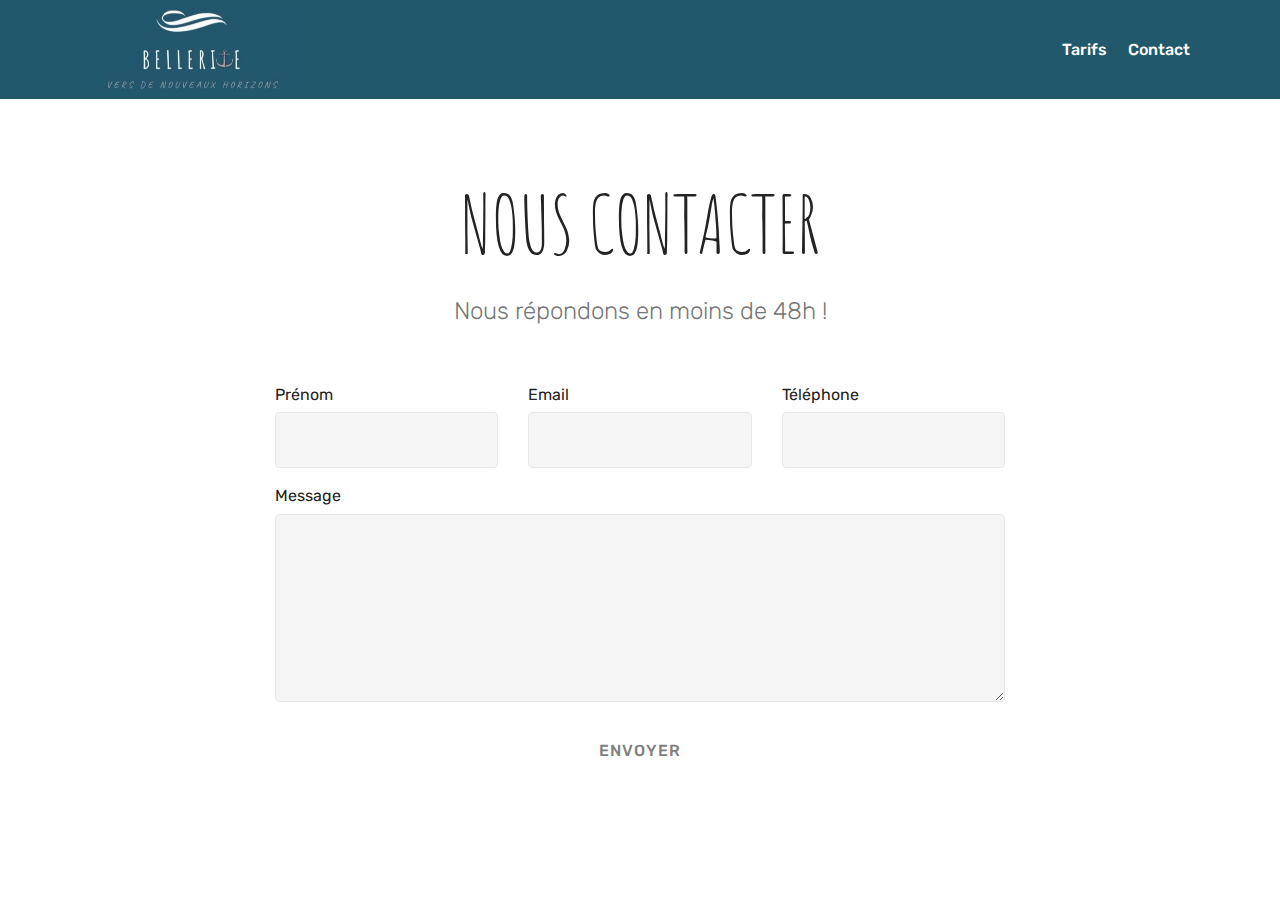
==== commit c798d33b: "maj" ====
--- a/page1.html
+++ b/page1.html
@@ -61,7 +61,7 @@
     </nav>
 </section>
 
-<section class="engine"><a href="https://mobirise.info/v">free html templates</a></section><section once="footers" class="cid-saKtkAYFsS" id="footer6-e">
+<section class="engine"><a href="https://mobirise.info/i">free site creation software</a></section><section once="footers" class="cid-saKtkAYFsS" id="footer6-e">
 
     
 
@@ -96,7 +96,7 @@
         <div class="row justify-content-center">
             <div class="media-container-column col-lg-8" data-form-type="formoid">
                 <!---Formbuilder Form--->
-                <form action="https://mobirise.com/" method="POST" class="mbr-form form-with-styler" data-form-title="Mobirise Form"><input type="hidden" name="email" data-form-email="true" value="TiW0rt2I+TNPmTv0vScoWaOQdOrz0GT4Fw9oGTyWmrAPcKnfdbcwsdoXFhqXf5PnJYI11+bmmiHGK9i23EeCv5Ym84hlFerxMT2DhWebnQGcGimhfn6EXcdSLoWp8k5J">
+                <form action="https://mobirise.com/" method="POST" class="mbr-form form-with-styler" data-form-title="Mobirise Form"><input type="hidden" name="email" data-form-email="true" value="QRtqicHgoKSnbyAi/TtwtSR5o3H3IORRTc8EHLcLBJDG6peWTH+RGVF2awZXbYKLVS2xb4NnlQmlgT1TSxQvBA7YsZl9DgDMcm7AVp2vk8OZs04qJteSe3tDxp/r/mZI">
                     <div class="row">
                         <div hidden="hidden" data-form-alert="" class="alert alert-success col-12">Thanks for filling out the form!</div>
                         <div hidden="hidden" data-form-alert-danger="" class="alert alert-danger col-12">
@@ -127,133 +127,6 @@
     </div>
 </section>
 
-<section class="features12 cid-saTmJpm85p" id="features12-12">
-    
-    
-
-    
-
-    <div class="container">
-        
-        
-
-        <div class="media-container-row pt-5">
-            <div class="block-content align-right">
-                <div class="card pl-3 pr-3 pb-5">
-                    <div class="mbr-card-img-title">
-                        
-                        <div class="mbr-crt-title">
-                            
-                        </div>
-                    </div>                
-
-                    <div class="card-box">
-                        
-                    </div>
-                </div>
-
-                <div class="card pl-3 pr-3">
-                    <div class="mbr-card-img-title">
-                        
-                        <div class="mbr-crt-title">
-                            
-                        </div>
-                    </div>
-                    <div class="card-box">
-                        
-                    </div>
-                </div>
-            </div>
-
-            <div class="mbr-figure m-auto" style="width: 50%;">
-                <img src="assets/images/logo-rond-1.svg" alt="Mobirise" title="">
-            </div>
-
-            <div class="block-content align-left">
-                <div class="card pl-3 pr-3 pb-5">
-                    <div class="mbr-card-img-title">
-                        
-                        <div class="mbr-crt-title">
-                            
-                        </div>
-                    </div>                
-
-                    <div class="card-box">
-                        
-                    </div>
-                </div>
-
-                <div class="card pl-3 pr-3">
-                    <div class="mbr-card-img-title">
-                        
-                        <div class="mbr-crt-title">
-                            
-                        </div>
-                    </div>
-                    <div class="card-box">
-                        
-                    </div>
-                </div>
-            </div>
-        </div>
-    </div>
-</section>
-
-<section class="cid-saTmL70s1Z" id="content15-14">
-    
-    <div class="container">
-            <div class="media-container-row" style="width: 66%;">
-                <div class="img-item item1" style="width: 62%;">
-                    <div class="img-cont">
-                        <div class="mbr-overlay" style="opacity: 0.3; background-color: rgb(35, 35, 35);"></div>
-                        <img src="assets/images/background9.jpg">
-                        <div class="img-caption">
-                            <p class="mbr-fonts-style align-left mbr-white display-5">
-                                Adaptatif
-                            </p>
-                        </div>
-                    </div>
-
-                </div>
-                <div class="img-item">
-                    <div class="img-cont">
-                        <div class="mbr-overlay" style="opacity: 0.3; background-color: rgb(35, 35, 35);"></div>
-                        <img src="assets/images/background2.jpg">
-                        <div class="img-caption">
-                            <p class="mbr-fonts-style align-left mbr-white display-5">
-                                ADAPTÉ AU MOBILE
-                            </p>
-                        </div>
-                    </div>
-                </div>
-            </div>
-    </div>
-</section>
-
-<section class="mbr-section content6 cid-saTmLJvrQD" id="content6-15">
-    
-     
-    
-    <div class="container">
-        <div class="media-container-row">
-            <div class="col-12 col-md-8">
-                <div class="media-container-row">
-                    <div class="mbr-figure" style="width: 60%;">
-                      <img src="assets/images/background1.jpg" alt="Mobirise">  
-                    </div>
-                    <div class="media-content">
-                        <div class="mbr-section-text">
-                            <p class="mbr-text mb-0 mbr-fonts-style display-7">
-                               <strong>Créez votre propre site web en quelques clics !</strong> Mobirise vous aide à réduire le temps de développement en vous fournissant un éditeur de site Web flexible avec une interface glisser-déposer. Mobirise Website Builder crée un responsive, retina et <em>Sites compatible mobile</em> en quelques clics. Mobirise est l'un des outils de développement de sites Web les plus faciles à utiliser aujourd'hui.
-                            </p>
-                        </div>
-                    </div>
-                </div>
-            </div>
-        </div>
-    </div>
-</section>
-
 
   <script src="assets/web/assets/jquery/jquery.min.js"></script>
   <script src="assets/popper/popper.min.js"></script>
--- a/assets/mobirise/css/mbr-additional.css
+++ b/assets/mobirise/css/mbr-additional.css
@@ -1879,151 +1879,6 @@
 .cid-saLd9cLcGW textarea.form-control {
   min-height: 188px;
 }
-.cid-saTmJpm85p {
-  padding-top: 90px;
-  padding-bottom: 90px;
-  background-color: #ffffff;
-}
-.cid-saTmJpm85p h2 {
-  text-align: center;
-}
-.cid-saTmJpm85p h3 {
-  text-align: center;
-  font-weight: 300;
-}
-.cid-saTmJpm85p p {
-  color: #767676;
-}
-.cid-saTmJpm85p img {
-  object-fit: cover;
-}
-.cid-saTmJpm85p .block-content {
-  display: -webkit-flex;
-  flex-direction: column;
-  -webkit-flex-direction: column;
-  flex-basis: 100%;
-  -webkit-flex-basis: 100%;
-}
-.cid-saTmJpm85p .mbr-figure {
-  align-self: flex-start;
-  -webkit-align-self: flex-start;
-  flex-shrink: 0;
-  -webkit-flex-shrink: 0;
-}
-.cid-saTmJpm85p .media-container-row {
-  word-wrap: break-word;
-  word-break: break-word;
-}
-.cid-saTmJpm85p .mbr-section-subtitle {
-  color: #767676;
-}
-.cid-saTmJpm85p .card-title {
-  font-weight: 500;
-}
-.cid-saTmJpm85p .card-img {
-  text-align: inherit;
-}
-.cid-saTmJpm85p .card-img span {
-  font-size: 48px;
-  color: #707070;
-}
-@media (min-width: 992px) {
-  .cid-saTmJpm85p .mbr-figure {
-    padding-right: 2rem;
-    padding-left: 2rem;
-    height: 100%;
-  }
-}
-@media (max-width: 991px) {
-  .cid-saTmJpm85p .mbr-figure {
-    padding-bottom: 1rem;
-    padding-top: 1rem;
-  }
-}
-@media (max-width: 991px) and (min-width: 768px) {
-  .cid-saTmJpm85p .block-content {
-    flex-direction: row;
-    -webkit-flex-direction: row;
-    text-align: center;
-  }
-  .cid-saTmJpm85p .block-content .card {
-    flex-basis: 100%;
-    -webkit-flex-basis: 100%;
-  }
-  .cid-saTmJpm85p .card:nth-child(1) {
-    padding-bottom: 0!important;
-  }
-}
-.cid-saTmL70s1Z {
-  padding-top: 45px;
-  padding-bottom: 45px;
-  background: #ffffff;
-}
-.cid-saTmL70s1Z .media-container-row {
-  margin: 0 auto;
-  align-items: stretch;
-  -webkit-align-items: stretch;
-}
-.cid-saTmL70s1Z .media-container-row .img-item {
-  display: -webkit-flex;
-  flex-direction: column;
-  justify-content: center;
-  position: relative;
-  width: 100%;
-  z-index: 1;
-  -webkit-flex-direction: column;
-  -webkit-justify-content: center;
-}
-.cid-saTmL70s1Z .media-container-row .img-item .img-cont {
-  position: relative;
-  overflow: hidden;
-}
-.cid-saTmL70s1Z .media-container-row .img-item .img-cont img {
-  width: 100%;
-}
-.cid-saTmL70s1Z .media-container-row .img-item .img-cont .img-caption {
-  position: absolute;
-  bottom: 0;
-  width: 100%;
-  z-index: 2;
-  padding: 1rem 1rem;
-  word-break: break-word;
-}
-.cid-saTmL70s1Z .media-container-row .img-item .img-cont .img-caption p {
-  margin-bottom: 0;
-}
-.cid-saTmL70s1Z .media-container-row .img-item.item1 {
-  padding: 0 2rem 0 0;
-}
-@media (max-width: 992px) {
-  .cid-saTmL70s1Z .img-item {
-    width: 100% !important;
-  }
-  .cid-saTmL70s1Z .img-item.item1 {
-    width: 100%;
-    flex-basis: initial !important;
-    padding: 0 0 2rem 0 !important;
-    -webkit-flex-basis: initial !important;
-  }
-}
-.cid-saTmLJvrQD {
-  padding-top: 60px;
-  padding-bottom: 60px;
-  background-color: #ffffff;
-}
-@media (min-width: 992px) {
-  .cid-saTmLJvrQD .mbr-figure {
-    padding-right: 4rem;
-  }
-}
-@media (max-width: 991px) {
-  .cid-saTmLJvrQD .mbr-figure {
-    padding-bottom: 1rem;
-  }
-}
-.cid-saTmLJvrQD .mbr-text {
-  color: #767676;
-}
 .cid-saKsoUv5Rc .navbar {
   background: #21586c;
   transition: none;
--- a/assets/mobirise/css/mbr-additional.css
+++ b/assets/mobirise/css/mbr-additional.css
@@ -1879,151 +1879,6 @@
 .cid-saLd9cLcGW textarea.form-control {
   min-height: 188px;
 }
-.cid-saTmJpm85p {
-  padding-top: 90px;
-  padding-bottom: 90px;
-  background-color: #ffffff;
-}
-.cid-saTmJpm85p h2 {
-  text-align: center;
-}
-.cid-saTmJpm85p h3 {
-  text-align: center;
-  font-weight: 300;
-}
-.cid-saTmJpm85p p {
-  color: #767676;
-}
-.cid-saTmJpm85p img {
-  object-fit: cover;
-}
-.cid-saTmJpm85p .block-content {
-  display: -webkit-flex;
-  flex-direction: column;
-  -webkit-flex-direction: column;
-  flex-basis: 100%;
-  -webkit-flex-basis: 100%;
-}
-.cid-saTmJpm85p .mbr-figure {
-  align-self: flex-start;
-  -webkit-align-self: flex-start;
-  flex-shrink: 0;
-  -webkit-flex-shrink: 0;
-}
-.cid-saTmJpm85p .media-container-row {
-  word-wrap: break-word;
-  word-break: break-word;
-}
-.cid-saTmJpm85p .mbr-section-subtitle {
-  color: #767676;
-}
-.cid-saTmJpm85p .card-title {
-  font-weight: 500;
-}
-.cid-saTmJpm85p .card-img {
-  text-align: inherit;
-}
-.cid-saTmJpm85p .card-img span {
-  font-size: 48px;
-  color: #707070;
-}
-@media (min-width: 992px) {
-  .cid-saTmJpm85p .mbr-figure {
-    padding-right: 2rem;
-    padding-left: 2rem;
-    height: 100%;
-  }
-}
-@media (max-width: 991px) {
-  .cid-saTmJpm85p .mbr-figure {
-    padding-bottom: 1rem;
-    padding-top: 1rem;
-  }
-}
-@media (max-width: 991px) and (min-width: 768px) {
-  .cid-saTmJpm85p .block-content {
-    flex-direction: row;
-    -webkit-flex-direction: row;
-    text-align: center;
-  }
-  .cid-saTmJpm85p .block-content .card {
-    flex-basis: 100%;
-    -webkit-flex-basis: 100%;
-  }
-  .cid-saTmJpm85p .card:nth-child(1) {
-    padding-bottom: 0!important;
-  }
-}
-.cid-saTmL70s1Z {
-  padding-top: 45px;
-  padding-bottom: 45px;
-  background: #ffffff;
-}
-.cid-saTmL70s1Z .media-container-row {
-  margin: 0 auto;
-  align-items: stretch;
-  -webkit-align-items: stretch;
-}
-.cid-saTmL70s1Z .media-container-row .img-item {
-  display: -webkit-flex;
-  flex-direction: column;
-  justify-content: center;
-  position: relative;
-  width: 100%;
-  z-index: 1;
-  -webkit-flex-direction: column;
-  -webkit-justify-content: center;
-}
-.cid-saTmL70s1Z .media-container-row .img-item .img-cont {
-  position: relative;
-  overflow: hidden;
-}
-.cid-saTmL70s1Z .media-container-row .img-item .img-cont img {
-  width: 100%;
-}
-.cid-saTmL70s1Z .media-container-row .img-item .img-cont .img-caption {
-  position: absolute;
-  bottom: 0;
-  width: 100%;
-  z-index: 2;
-  padding: 1rem 1rem;
-  word-break: break-word;
-}
-.cid-saTmL70s1Z .media-container-row .img-item .img-cont .img-caption p {
-  margin-bottom: 0;
-}
-.cid-saTmL70s1Z .media-container-row .img-item.item1 {
-  padding: 0 2rem 0 0;
-}
-@media (max-width: 992px) {
-  .cid-saTmL70s1Z .img-item {
-    width: 100% !important;
-  }
-  .cid-saTmL70s1Z .img-item.item1 {
-    width: 100%;
-    flex-basis: initial !important;
-    padding: 0 0 2rem 0 !important;
-    -webkit-flex-basis: initial !important;
-  }
-}
-.cid-saTmLJvrQD {
-  padding-top: 60px;
-  padding-bottom: 60px;
-  background-color: #ffffff;
-}
-@media (min-width: 992px) {
-  .cid-saTmLJvrQD .mbr-figure {
-    padding-right: 4rem;
-  }
-}
-@media (max-width: 991px) {
-  .cid-saTmLJvrQD .mbr-figure {
-    padding-bottom: 1rem;
-  }
-}
-.cid-saTmLJvrQD .mbr-text {
-  color: #767676;
-}
 .cid-saKsoUv5Rc .navbar {
   background: #21586c;
   transition: none;
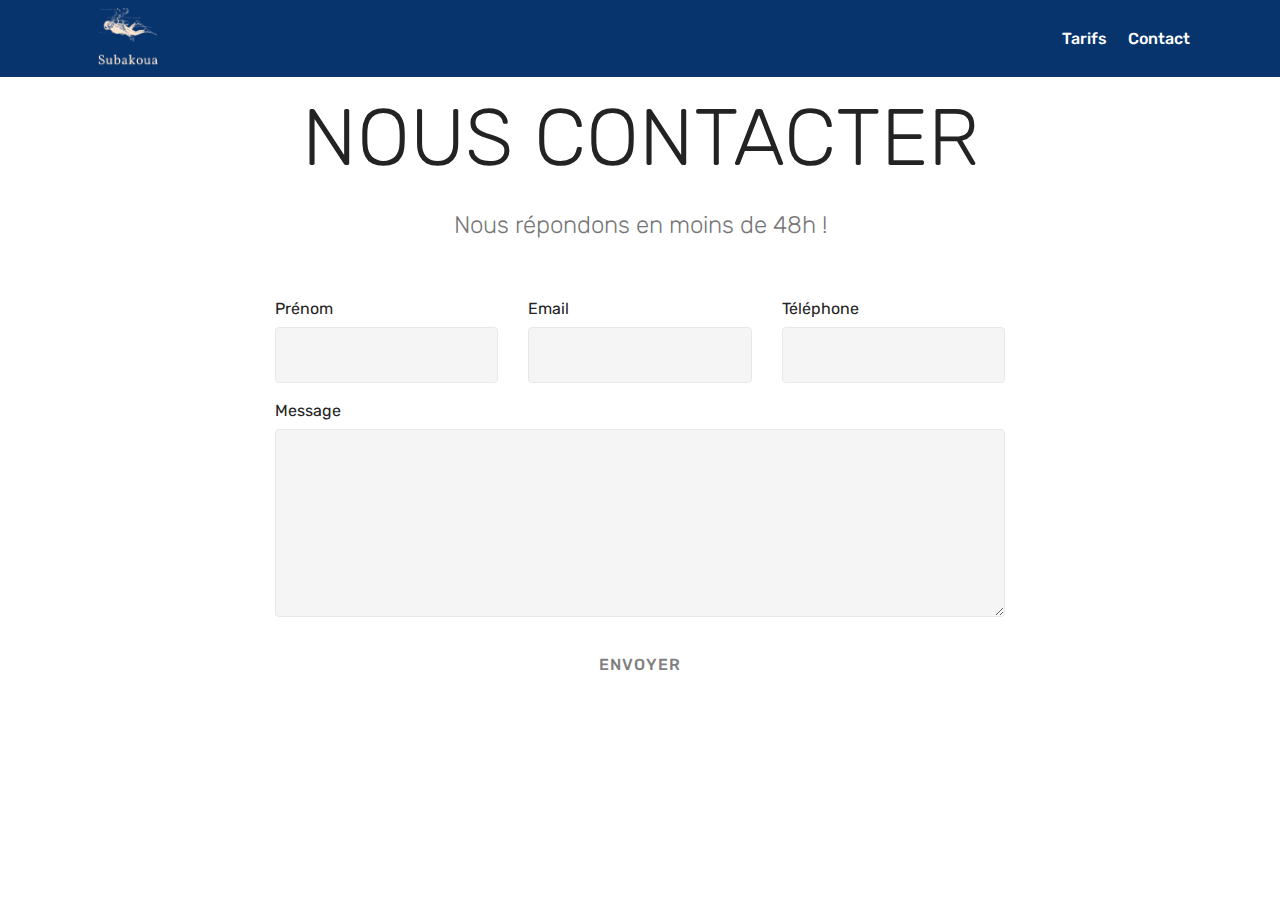
==== commit b790d48d: "update 2021" ====
--- a/page1.html
+++ b/page1.html
@@ -6,7 +6,7 @@
   <meta http-equiv="X-UA-Compatible" content="IE=edge">
   <meta name="generator" content="Mobirise v4.12.3, mobirise.com">
   <meta name="viewport" content="width=device-width, initial-scale=1, minimum-scale=1">
-  <link rel="shortcut icon" href="assets/images/logo-rond.png" type="image/x-icon">
+  <link rel="shortcut icon" href="assets/images/198022781-217113753408015-8945081685164929473-n-1.png" type="image/x-icon">
   <meta name="description" content="Website Creator Description">
   
   
@@ -41,7 +41,7 @@
             <div class="navbar-brand">
                 <span class="navbar-logo">
                     
-                        <a href="index.html"><img src="assets/images/logo-normal-1.jpeg" alt="BELLERIVE" title="" style="height: 5.2rem;"></a>
+                        <a href="index.html"><img src="assets/images/198022781-217113753408015-8945081685164929473-n-3.png" alt="BELLERIVE" title="" style="height: 3.8rem;"></a>
                     
                 </span>
                 
@@ -61,7 +61,7 @@
     </nav>
 </section>
 
-<section class="engine"><a href="https://mobirise.info/i">free site creation software</a></section><section once="footers" class="cid-saKtkAYFsS" id="footer6-e">
+<section class="engine"><a href="https://mobirise.info/d">website maker</a></section><section once="footers" class="cid-saKtkAYFsS mbr-reveal" id="footer6-e">
 
     
 
@@ -71,7 +71,7 @@
         <div class="media-container-row align-center mbr-white">
             <div class="col-12">
                 <p class="mbr-text mb-0 mbr-fonts-style display-7">
-                    © BELLERIVE 2020 - Tous droits réservés</p>
+                    © SUBAOUKA 2021 - Tous droits réservés</p>
             </div>
         </div>
     </div>
@@ -96,7 +96,7 @@
         <div class="row justify-content-center">
             <div class="media-container-column col-lg-8" data-form-type="formoid">
                 <!---Formbuilder Form--->
-                <form action="https://mobirise.com/" method="POST" class="mbr-form form-with-styler" data-form-title="Mobirise Form"><input type="hidden" name="email" data-form-email="true" value="QRtqicHgoKSnbyAi/TtwtSR5o3H3IORRTc8EHLcLBJDG6peWTH+RGVF2awZXbYKLVS2xb4NnlQmlgT1TSxQvBA7YsZl9DgDMcm7AVp2vk8OZs04qJteSe3tDxp/r/mZI">
+                <form action="https://mobirise.com/" method="POST" class="mbr-form form-with-styler" data-form-title="Mobirise Form"><input type="hidden" name="email" data-form-email="true" value="MgZ2DJngUtatC060h/EHLyxaAkp1H17QukBkWP8vrtIyW7NnQ2n5SfqQYXwRYnG4h0pzBMTKEmnh5GE4dPtfevPuuX+1YvF+QyDhX7p5yXOL71m0U5uHXH0tupZB22Rf">
                     <div class="row">
                         <div hidden="hidden" data-form-alert="" class="alert alert-success col-12">Thanks for filling out the form!</div>
                         <div hidden="hidden" data-form-alert-danger="" class="alert alert-danger col-12">
--- a/assets/mobirise/css/mbr-additional.css
+++ b/assets/mobirise/css/mbr-additional.css
@@ -1,5 +1,4 @@
 @import url(https://fonts.googleapis.com/css?family=Rubik:300,400,500,600,700,800,900,300i,400i,500i,600i,700i,800i,900i&display=swap);
-@import url(https://fonts.googleapis.com/css?family=Amatic+SC:400,700&display=swap);
 
 
 
@@ -17,7 +16,7 @@
   font-size: 6.8rem;
 }
 .display-2 {
-  font-family: 'Amatic SC', handwriting;
+  font-family: 'Rubik', sans-serif;
   font-size: 5rem;
   font-display: swap;
 }
@@ -712,13 +711,13 @@
   opacity: 0.3;
 }
 .cid-saKsoUv5Rc .navbar {
-  background: #21586c;
+  background: #08346e;
   transition: none;
   min-height: 77px;
   padding: .5rem 0;
 }
 .cid-saKsoUv5Rc .navbar-dropdown.bg-color.transparent.opened {
-  background: #21586c;
+  background: #08346e;
 }
 .cid-saKsoUv5Rc a {
   font-style: normal;
@@ -809,7 +808,7 @@
   padding-bottom: 0;
 }
 .cid-saKsoUv5Rc .dropdown .dropdown-menu {
-  background: #21586c;
+  background: #08346e;
   visibility: hidden;
   display: block;
   position: absolute;
@@ -961,7 +960,7 @@
 }
 @media (min-width: 1024px) {
   .cid-saKsoUv5Rc .collapsed:not(.navbar-short) .navbar-collapse {
-    max-height: calc(98.5vh - 5.2rem);
+    max-height: calc(98.5vh - 3.8rem);
   }
 }
 .cid-saKsoUv5Rc .collapsed button.navbar-toggler {
@@ -1120,7 +1119,7 @@
   color: #767676 !important;
 }
 .cid-saL8J8sr0a {
-  background-image: url("../../../assets/images/000014855.jpg");
+  background-image: url("../../../assets/images/dive-1149013.jpg");
 }
 .cid-saLgnBOKyp {
   padding-top: 135px;
@@ -1446,13 +1445,13 @@
   background-color: #21586c;
 }
 .cid-saKsoUv5Rc .navbar {
-  background: #21586c;
+  background: #08346e;
   transition: none;
   min-height: 77px;
   padding: .5rem 0;
 }
 .cid-saKsoUv5Rc .navbar-dropdown.bg-color.transparent.opened {
-  background: #21586c;
+  background: #08346e;
 }
 .cid-saKsoUv5Rc a {
   font-style: normal;
@@ -1543,7 +1542,7 @@
   padding-bottom: 0;
 }
 .cid-saKsoUv5Rc .dropdown .dropdown-menu {
-  background: #21586c;
+  background: #08346e;
   visibility: hidden;
   display: block;
   position: absolute;
@@ -1695,7 +1694,7 @@
 }
 @media (min-width: 1024px) {
   .cid-saKsoUv5Rc .collapsed:not(.navbar-short) .navbar-collapse {
-    max-height: calc(98.5vh - 5.2rem);
+    max-height: calc(98.5vh - 3.8rem);
   }
 }
 .cid-saKsoUv5Rc .collapsed button.navbar-toggler {
@@ -1880,13 +1879,13 @@
   min-height: 188px;
 }
 .cid-saKsoUv5Rc .navbar {
-  background: #21586c;
+  background: #08346e;
   transition: none;
   min-height: 77px;
   padding: .5rem 0;
 }
 .cid-saKsoUv5Rc .navbar-dropdown.bg-color.transparent.opened {
-  background: #21586c;
+  background: #08346e;
 }
 .cid-saKsoUv5Rc a {
   font-style: normal;
@@ -1977,7 +1976,7 @@
   padding-bottom: 0;
 }
 .cid-saKsoUv5Rc .dropdown .dropdown-menu {
-  background: #21586c;
+  background: #08346e;
   visibility: hidden;
   display: block;
   position: absolute;
@@ -2129,7 +2128,7 @@
 }
 @media (min-width: 1024px) {
   .cid-saKsoUv5Rc .collapsed:not(.navbar-short) .navbar-collapse {
-    max-height: calc(98.5vh - 5.2rem);
+    max-height: calc(98.5vh - 3.8rem);
   }
 }
 .cid-saKsoUv5Rc .collapsed button.navbar-toggler {
@@ -2521,3 +2520,149 @@
   text-decoration: line-through;
   color: #767676;
 }
+.cid-szP2wLPhva {
+  padding-top: 90px;
+  padding-bottom: 90px;
+  background-color: #ffffff;
+}
+.cid-szP2wLPhva .mbr-section-btn > * {
+  margin: 0;
+}
+.cid-szP2wLPhva h4 {
+  font-weight: 500;
+}
+.cid-szP2wLPhva p {
+  color: #232323;
+}
+.cid-szP2wLPhva .aside-content {
+  -webkit-flex-basis: 100%;
+  flex-basis: 100%;
+  display: flex;
+  flex-direction: column;
+  justify-content: center;
+}
+.cid-szP2wLPhva .block-content {
+  display: -webkit-flex;
+  flex-direction: column;
+  -webkit-flex-direction: column;
+  word-break: break-word;
+}
+.cid-szP2wLPhva .media {
+  margin: initial;
+  align-items: center;
+  -webkit-align-items: center;
+}
+.cid-szP2wLPhva .mbr-figure {
+  align-self: flex-start;
+  -webkit-align-self: flex-start;
+  -webkit-flex-shrink: 0;
+  flex-shrink: 0;
+}
+.cid-szP2wLPhva .card-img {
+  padding-right: 2rem;
+  width: auto;
+}
+.cid-szP2wLPhva .card-img span {
+  font-size: 72px;
+  color: #707070;
+}
+@media (min-width: 992px) {
+  .cid-szP2wLPhva .mbr-figure {
+    padding-right: 4rem;
+    padding-right: 0;
+    padding-left: 4rem;
+  }
+  .cid-szP2wLPhva .media-container-row {
+    -webkit-flex-direction: row-reverse;
+  }
+}
+@media (max-width: 991px) {
+  .cid-szP2wLPhva .mbr-figure {
+    padding-right: 0;
+    padding-bottom: 1rem;
+    margin-bottom: 2rem;
+    padding-bottom: 0;
+    margin-bottom: 0;
+    padding-top: 1rem;
+    margin-top: 2rem;
+  }
+  .cid-szP2wLPhva .media-container-row {
+    -webkit-flex-direction: column-reverse;
+  }
+}
+@media (max-width: 300px) {
+  .cid-szP2wLPhva .card-img span {
+    font-size: 40px !important;
+  }
+}
+.cid-szP2wLPhva .cost {
+  text-decoration: line-through;
+  color: #767676;
+}
+.cid-szP2xduiXN {
+  padding-top: 90px;
+  padding-bottom: 90px;
+  background-color: #ffffff;
+}
+.cid-szP2xduiXN .mbr-section-btn > * {
+  margin: 0;
+}
+.cid-szP2xduiXN h4 {
+  font-weight: 500;
+}
+.cid-szP2xduiXN p {
+  color: #232323;
+}
+.cid-szP2xduiXN .aside-content {
+  -webkit-flex-basis: 100%;
+  flex-basis: 100%;
+  display: flex;
+  flex-direction: column;
+  justify-content: center;
+}
+.cid-szP2xduiXN .block-content {
+  display: -webkit-flex;
+  flex-direction: column;
+  -webkit-flex-direction: column;
+  word-break: break-word;
+}
+.cid-szP2xduiXN .media {
+  margin: initial;
+  align-items: center;
+  -webkit-align-items: center;
+}
+.cid-szP2xduiXN .mbr-figure {
+  align-self: flex-start;
+  -webkit-align-self: flex-start;
+  -webkit-flex-shrink: 0;
+  flex-shrink: 0;
+}
+.cid-szP2xduiXN .card-img {
+  padding-right: 2rem;
+  width: auto;
+}
+.cid-szP2xduiXN .card-img span {
+  font-size: 72px;
+  color: #707070;
+}
+@media (min-width: 992px) {
+  .cid-szP2xduiXN .mbr-figure {
+    padding-right: 4rem;
+  }
+}
+@media (max-width: 991px) {
+  .cid-szP2xduiXN .mbr-figure {
+    padding-right: 0;
+    padding-bottom: 1rem;
+    margin-bottom: 2rem;
+  }
+}
+@media (max-width: 300px) {
+  .cid-szP2xduiXN .card-img span {
+    font-size: 40px !important;
+  }
+}
+.cid-szP2xduiXN .cost {
+  text-decoration: line-through;
+  color: #767676;
+}
--- a/assets/mobirise/css/mbr-additional.css
+++ b/assets/mobirise/css/mbr-additional.css
@@ -1,5 +1,4 @@
 @import url(https://fonts.googleapis.com/css?family=Rubik:300,400,500,600,700,800,900,300i,400i,500i,600i,700i,800i,900i&display=swap);
-@import url(https://fonts.googleapis.com/css?family=Amatic+SC:400,700&display=swap);
 
 
 
@@ -17,7 +16,7 @@
   font-size: 6.8rem;
 }
 .display-2 {
-  font-family: 'Amatic SC', handwriting;
+  font-family: 'Rubik', sans-serif;
   font-size: 5rem;
   font-display: swap;
 }
@@ -712,13 +711,13 @@
   opacity: 0.3;
 }
 .cid-saKsoUv5Rc .navbar {
-  background: #21586c;
+  background: #08346e;
   transition: none;
   min-height: 77px;
   padding: .5rem 0;
 }
 .cid-saKsoUv5Rc .navbar-dropdown.bg-color.transparent.opened {
-  background: #21586c;
+  background: #08346e;
 }
 .cid-saKsoUv5Rc a {
   font-style: normal;
@@ -809,7 +808,7 @@
   padding-bottom: 0;
 }
 .cid-saKsoUv5Rc .dropdown .dropdown-menu {
-  background: #21586c;
+  background: #08346e;
   visibility: hidden;
   display: block;
   position: absolute;
@@ -961,7 +960,7 @@
 }
 @media (min-width: 1024px) {
   .cid-saKsoUv5Rc .collapsed:not(.navbar-short) .navbar-collapse {
-    max-height: calc(98.5vh - 5.2rem);
+    max-height: calc(98.5vh - 3.8rem);
   }
 }
 .cid-saKsoUv5Rc .collapsed button.navbar-toggler {
@@ -1120,7 +1119,7 @@
   color: #767676 !important;
 }
 .cid-saL8J8sr0a {
-  background-image: url("../../../assets/images/000014855.jpg");
+  background-image: url("../../../assets/images/dive-1149013.jpg");
 }
 .cid-saLgnBOKyp {
   padding-top: 135px;
@@ -1446,13 +1445,13 @@
   background-color: #21586c;
 }
 .cid-saKsoUv5Rc .navbar {
-  background: #21586c;
+  background: #08346e;
   transition: none;
   min-height: 77px;
   padding: .5rem 0;
 }
 .cid-saKsoUv5Rc .navbar-dropdown.bg-color.transparent.opened {
-  background: #21586c;
+  background: #08346e;
 }
 .cid-saKsoUv5Rc a {
   font-style: normal;
@@ -1543,7 +1542,7 @@
   padding-bottom: 0;
 }
 .cid-saKsoUv5Rc .dropdown .dropdown-menu {
-  background: #21586c;
+  background: #08346e;
   visibility: hidden;
   display: block;
   position: absolute;
@@ -1695,7 +1694,7 @@
 }
 @media (min-width: 1024px) {
   .cid-saKsoUv5Rc .collapsed:not(.navbar-short) .navbar-collapse {
-    max-height: calc(98.5vh - 5.2rem);
+    max-height: calc(98.5vh - 3.8rem);
   }
 }
 .cid-saKsoUv5Rc .collapsed button.navbar-toggler {
@@ -1880,13 +1879,13 @@
   min-height: 188px;
 }
 .cid-saKsoUv5Rc .navbar {
-  background: #21586c;
+  background: #08346e;
   transition: none;
   min-height: 77px;
   padding: .5rem 0;
 }
 .cid-saKsoUv5Rc .navbar-dropdown.bg-color.transparent.opened {
-  background: #21586c;
+  background: #08346e;
 }
 .cid-saKsoUv5Rc a {
   font-style: normal;
@@ -1977,7 +1976,7 @@
   padding-bottom: 0;
 }
 .cid-saKsoUv5Rc .dropdown .dropdown-menu {
-  background: #21586c;
+  background: #08346e;
   visibility: hidden;
   display: block;
   position: absolute;
@@ -2129,7 +2128,7 @@
 }
 @media (min-width: 1024px) {
   .cid-saKsoUv5Rc .collapsed:not(.navbar-short) .navbar-collapse {
-    max-height: calc(98.5vh - 5.2rem);
+    max-height: calc(98.5vh - 3.8rem);
   }
 }
 .cid-saKsoUv5Rc .collapsed button.navbar-toggler {
@@ -2521,3 +2520,149 @@
   text-decoration: line-through;
   color: #767676;
 }
+.cid-szP2wLPhva {
+  padding-top: 90px;
+  padding-bottom: 90px;
+  background-color: #ffffff;
+}
+.cid-szP2wLPhva .mbr-section-btn > * {
+  margin: 0;
+}
+.cid-szP2wLPhva h4 {
+  font-weight: 500;
+}
+.cid-szP2wLPhva p {
+  color: #232323;
+}
+.cid-szP2wLPhva .aside-content {
+  -webkit-flex-basis: 100%;
+  flex-basis: 100%;
+  display: flex;
+  flex-direction: column;
+  justify-content: center;
+}
+.cid-szP2wLPhva .block-content {
+  display: -webkit-flex;
+  flex-direction: column;
+  -webkit-flex-direction: column;
+  word-break: break-word;
+}
+.cid-szP2wLPhva .media {
+  margin: initial;
+  align-items: center;
+  -webkit-align-items: center;
+}
+.cid-szP2wLPhva .mbr-figure {
+  align-self: flex-start;
+  -webkit-align-self: flex-start;
+  -webkit-flex-shrink: 0;
+  flex-shrink: 0;
+}
+.cid-szP2wLPhva .card-img {
+  padding-right: 2rem;
+  width: auto;
+}
+.cid-szP2wLPhva .card-img span {
+  font-size: 72px;
+  color: #707070;
+}
+@media (min-width: 992px) {
+  .cid-szP2wLPhva .mbr-figure {
+    padding-right: 4rem;
+    padding-right: 0;
+    padding-left: 4rem;
+  }
+  .cid-szP2wLPhva .media-container-row {
+    -webkit-flex-direction: row-reverse;
+  }
+}
+@media (max-width: 991px) {
+  .cid-szP2wLPhva .mbr-figure {
+    padding-right: 0;
+    padding-bottom: 1rem;
+    margin-bottom: 2rem;
+    padding-bottom: 0;
+    margin-bottom: 0;
+    padding-top: 1rem;
+    margin-top: 2rem;
+  }
+  .cid-szP2wLPhva .media-container-row {
+    -webkit-flex-direction: column-reverse;
+  }
+}
+@media (max-width: 300px) {
+  .cid-szP2wLPhva .card-img span {
+    font-size: 40px !important;
+  }
+}
+.cid-szP2wLPhva .cost {
+  text-decoration: line-through;
+  color: #767676;
+}
+.cid-szP2xduiXN {
+  padding-top: 90px;
+  padding-bottom: 90px;
+  background-color: #ffffff;
+}
+.cid-szP2xduiXN .mbr-section-btn > * {
+  margin: 0;
+}
+.cid-szP2xduiXN h4 {
+  font-weight: 500;
+}
+.cid-szP2xduiXN p {
+  color: #232323;
+}
+.cid-szP2xduiXN .aside-content {
+  -webkit-flex-basis: 100%;
+  flex-basis: 100%;
+  display: flex;
+  flex-direction: column;
+  justify-content: center;
+}
+.cid-szP2xduiXN .block-content {
+  display: -webkit-flex;
+  flex-direction: column;
+  -webkit-flex-direction: column;
+  word-break: break-word;
+}
+.cid-szP2xduiXN .media {
+  margin: initial;
+  align-items: center;
+  -webkit-align-items: center;
+}
+.cid-szP2xduiXN .mbr-figure {
+  align-self: flex-start;
+  -webkit-align-self: flex-start;
+  -webkit-flex-shrink: 0;
+  flex-shrink: 0;
+}
+.cid-szP2xduiXN .card-img {
+  padding-right: 2rem;
+  width: auto;
+}
+.cid-szP2xduiXN .card-img span {
+  font-size: 72px;
+  color: #707070;
+}
+@media (min-width: 992px) {
+  .cid-szP2xduiXN .mbr-figure {
+    padding-right: 4rem;
+  }
+}
+@media (max-width: 991px) {
+  .cid-szP2xduiXN .mbr-figure {
+    padding-right: 0;
+    padding-bottom: 1rem;
+    margin-bottom: 2rem;
+  }
+}
+@media (max-width: 300px) {
+  .cid-szP2xduiXN .card-img span {
+    font-size: 40px !important;
+  }
+}
+.cid-szP2xduiXN .cost {
+  text-decoration: line-through;
+  color: #767676;
+}
